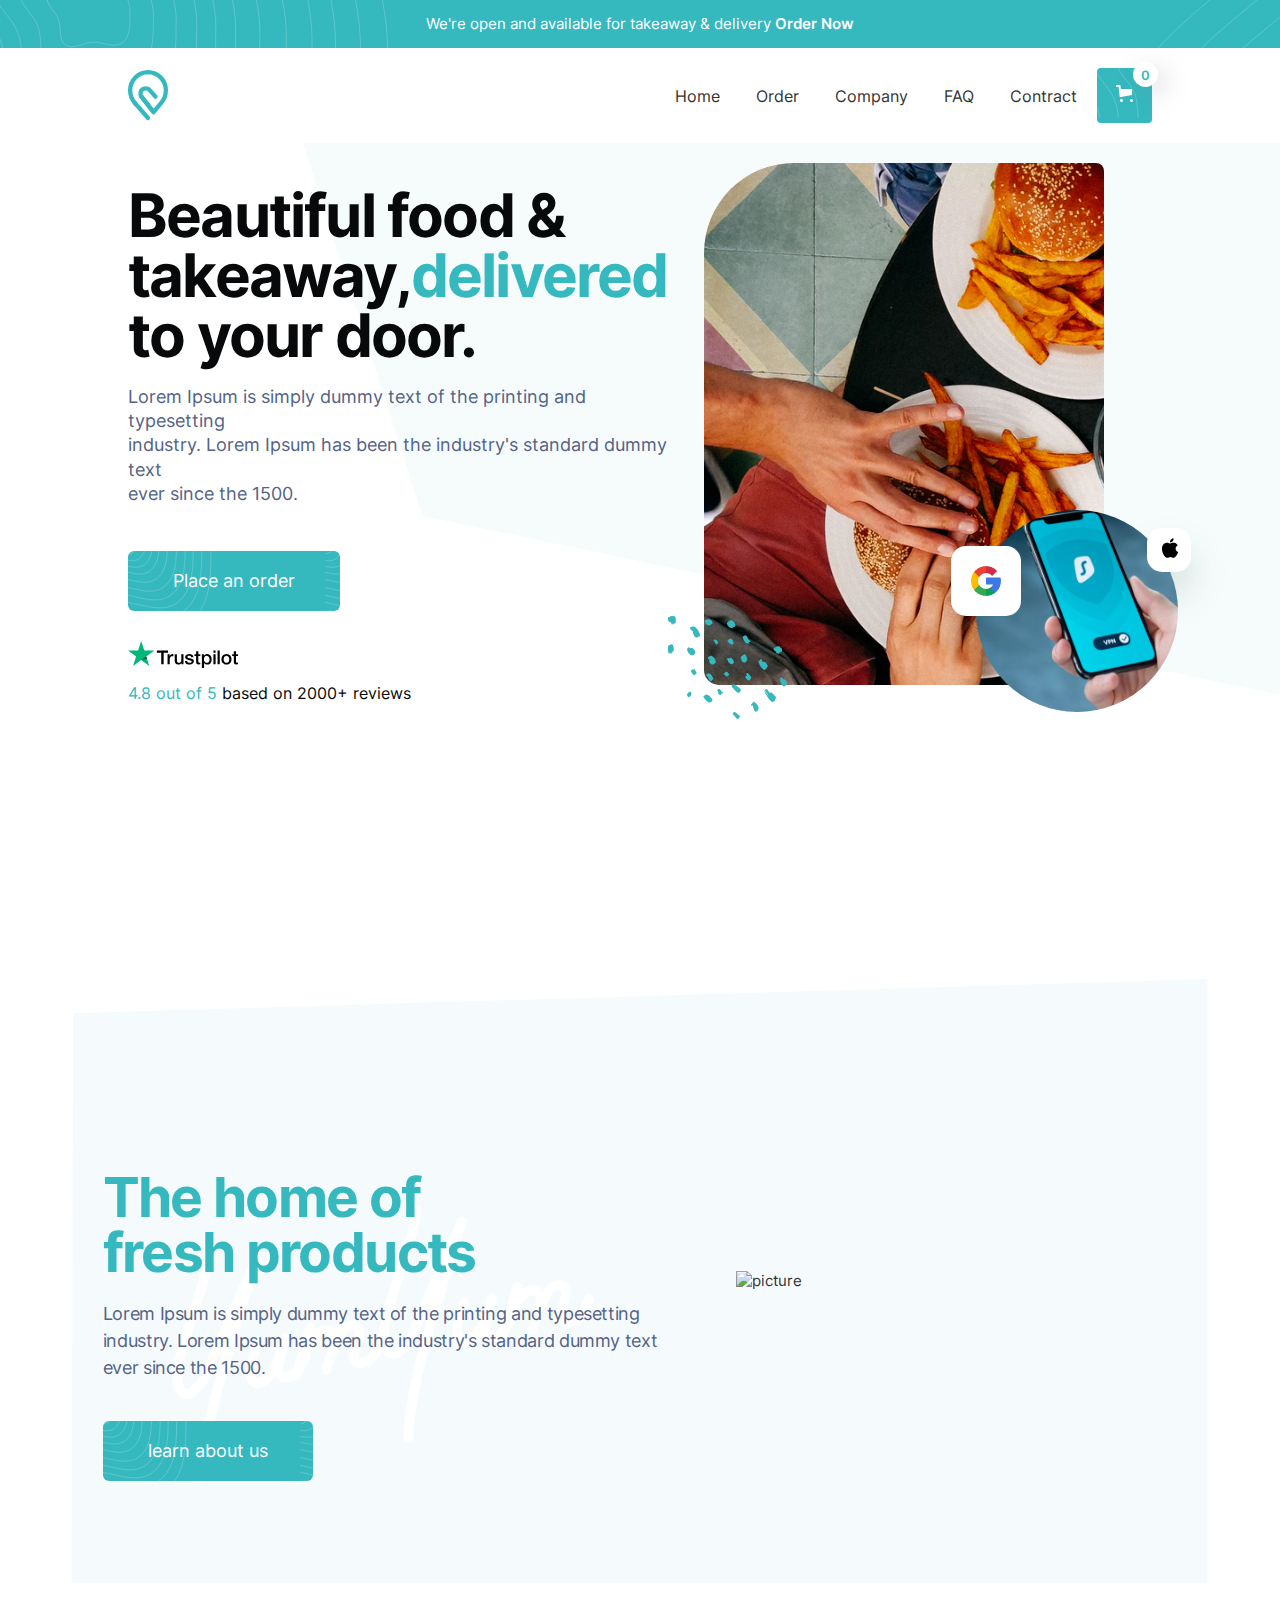
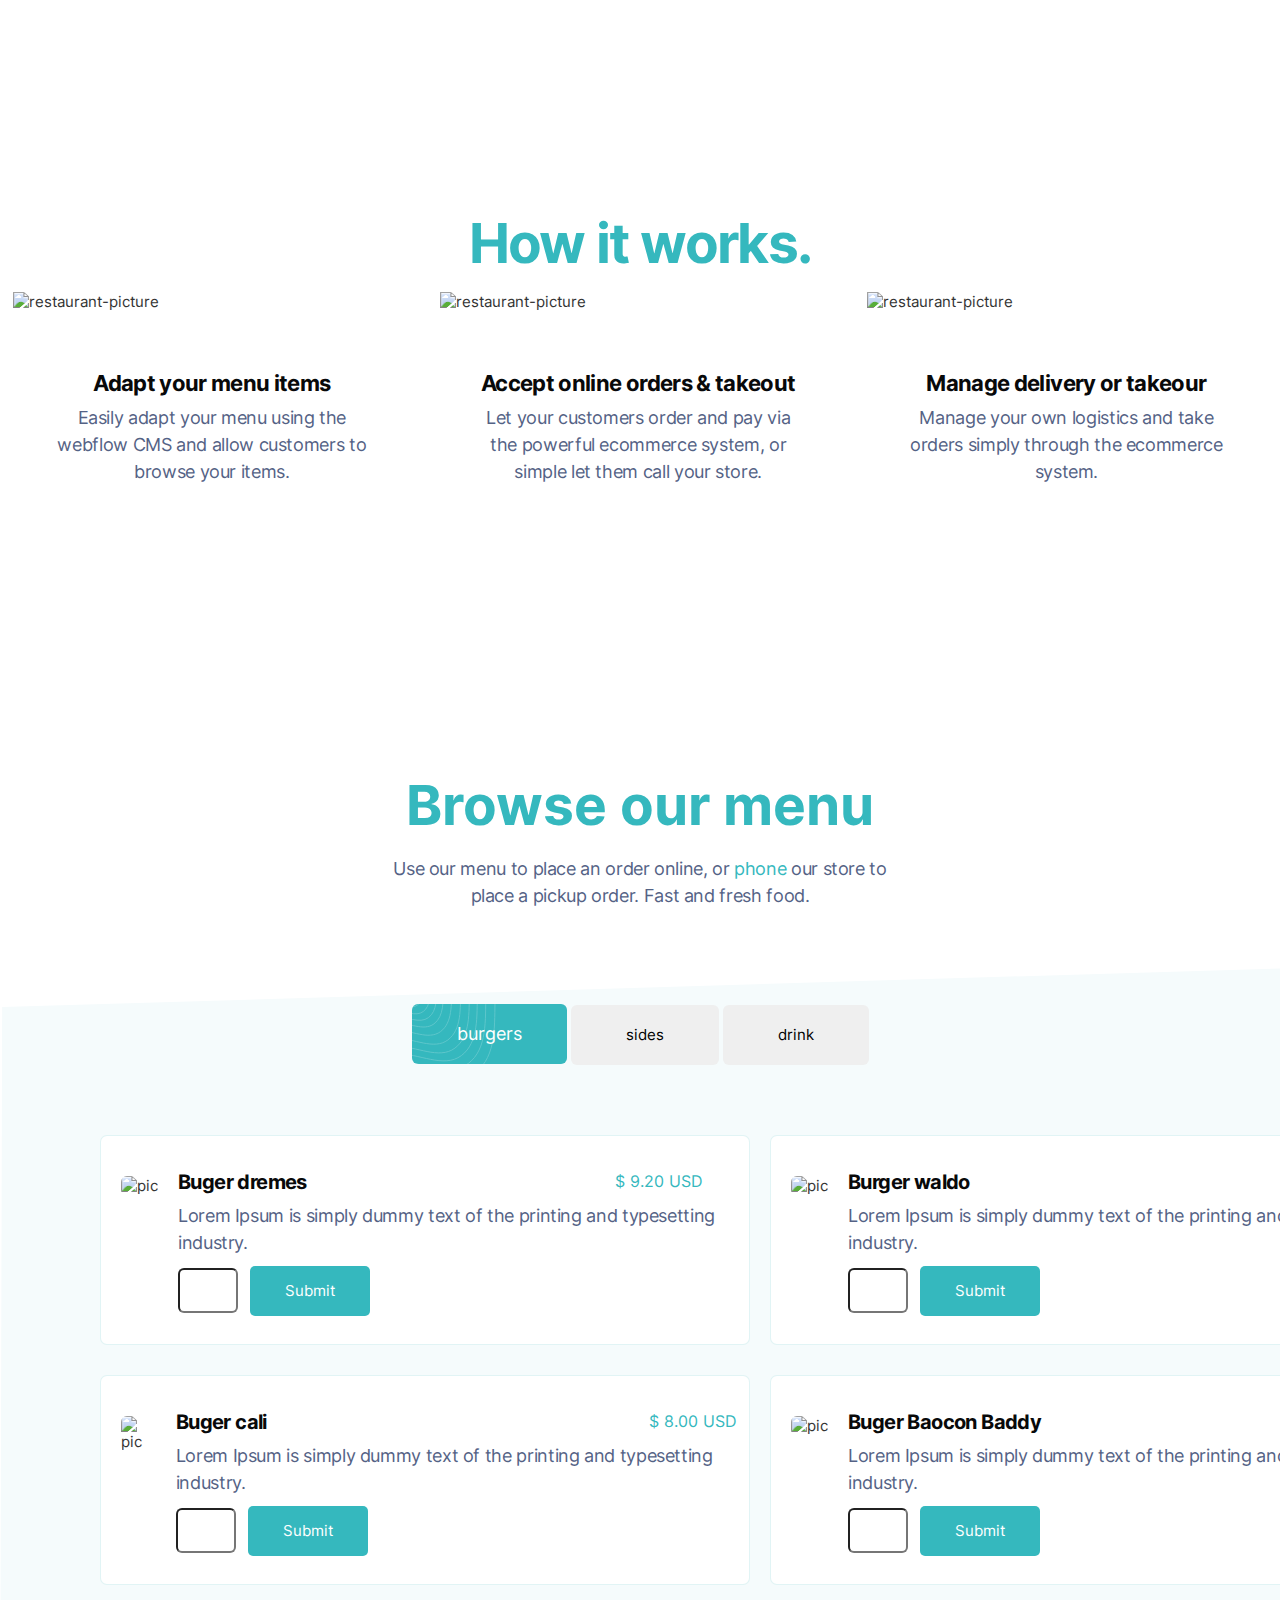
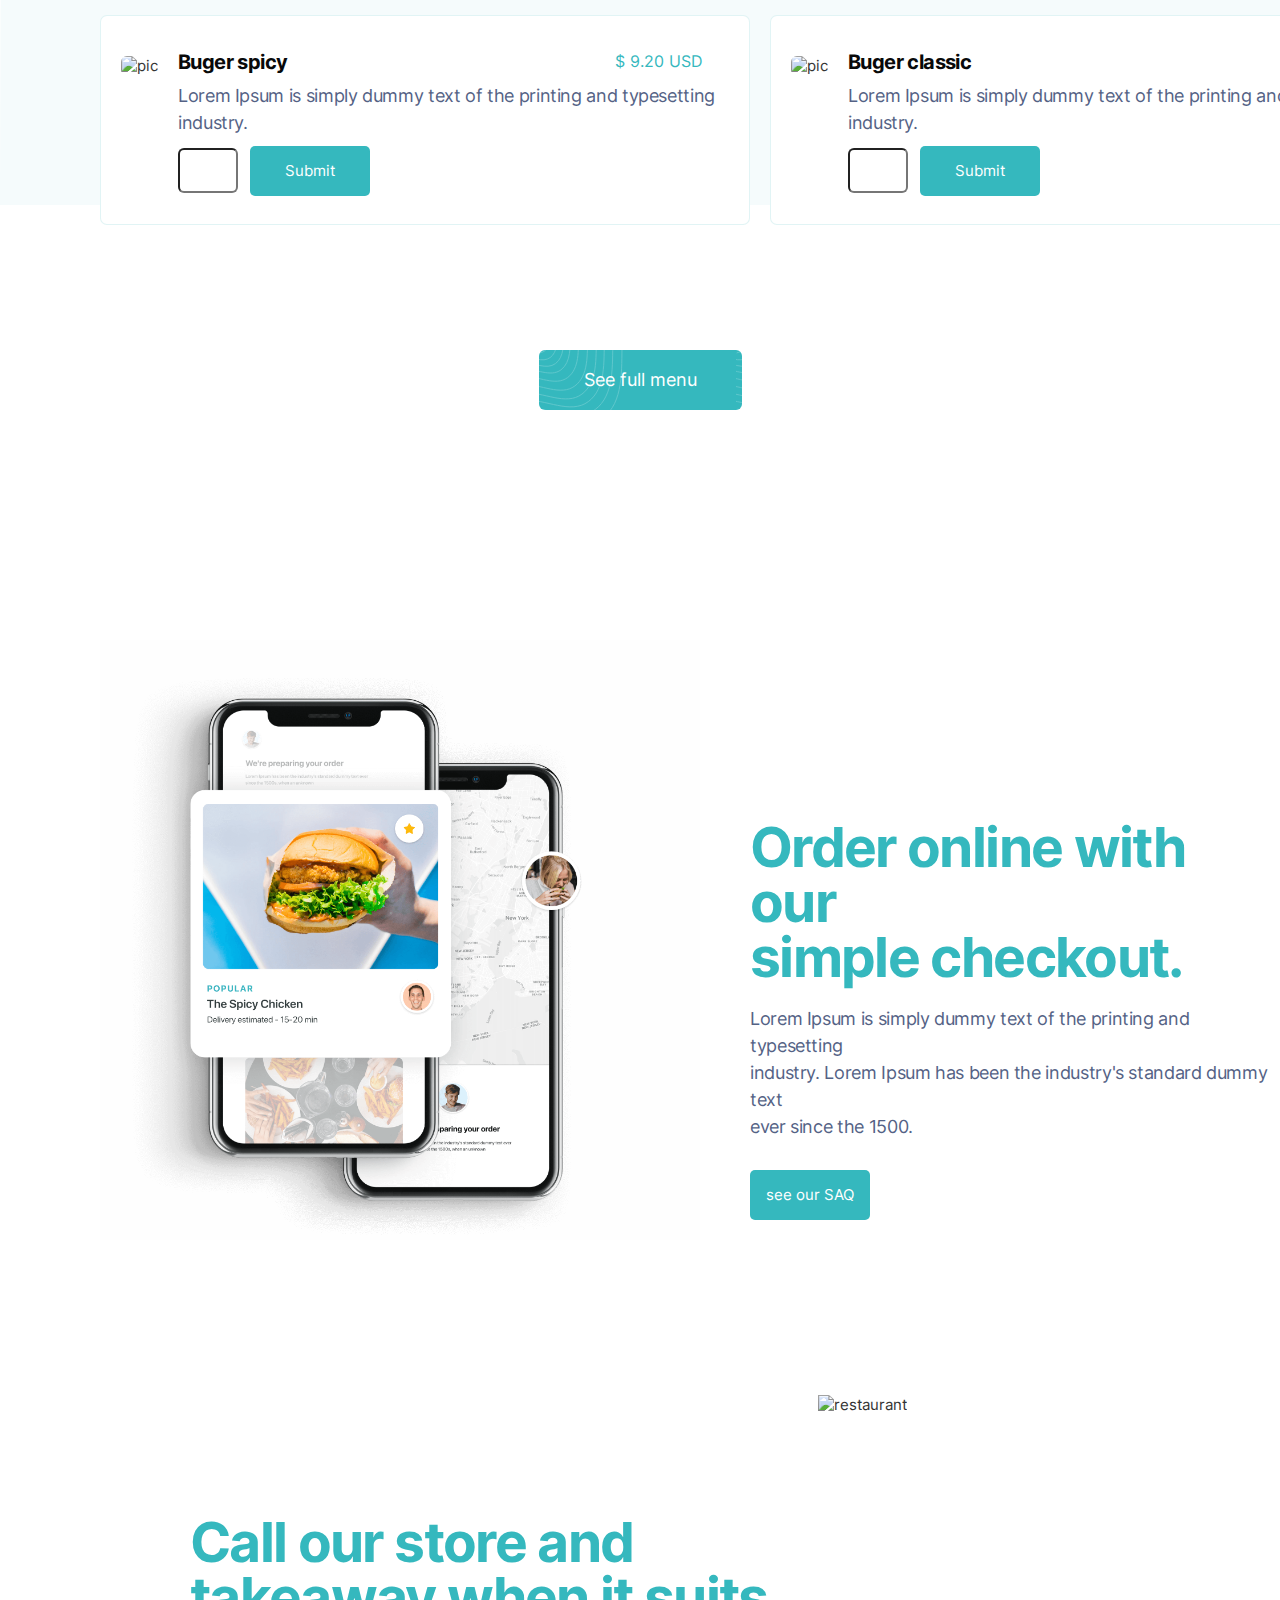
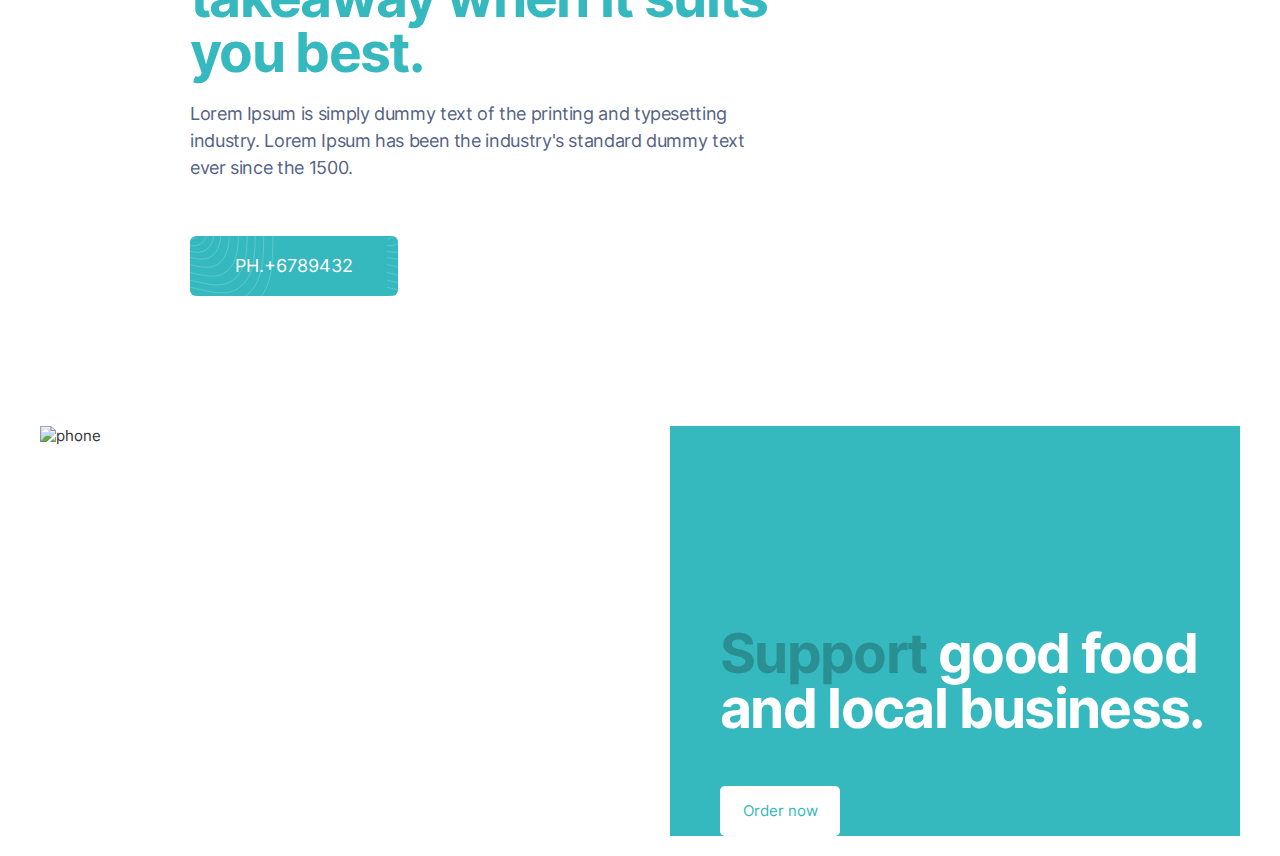
==== index.html @ 8cebb5a2 "pages all complete" ====
<!DOCTYPE html>
<html lang="en">
<head>
    <meta charset="UTF-8">
    <meta name="viewport" content="width=device-width, initial-scale=1.0">
    <title>Grill & Chill</title>
    <link rel="stylesheet" href="./style.css">
    <link rel="shortcut icon" href="./images/favicon.png" type="image/x-icon">
</head>
<body>
                                <!-- banner part -->
    <div class="banner">
        <h3 class="banner-content">We're open and available for takeaway & delivery
            <a href="#" class="link-text"> Order Now</a>
        </h3>
    </div>
                                <!-- Navigation part -->
    <header class="navigation-container">
        <img src="./images/logo.svg" width="40" alt="logo">
        <div class="navigation-right">
            <a href="https://chomp.webflow.io/">Home</a>
            <a href="https://chomp.webflow.io/order">Order</a>
            <a href="https://chomp.webflow.io/company">Company</a>
            <a href="https://chomp.webflow.io/faq">FAQ</a>
            <a href="https://chomp.webflow.io/order">Contract</a>
            <button class="btn-content">
                <svg class="w-commerce-commercecartopenlinkicon cart-icon" width="17px" height="17px" viewBox="0 0 17 17">
                    <g stroke="none" stroke-width="1" fill="none" fill-rule="evenodd">
                        <path d="M2.60592789,2 L0,2 L0,0 L4.39407211,0 L4.84288393,4 L16,4  L16,9.93844589 L3.76940945,12.3694378 L2.60592789,2 Z M15.5,17 C14.6715729,17 14,16.3284271 14,15.5 C14,14.6715729 14.6715729,14 15.5,14 C16.3284271,14 17,14.6715729 17,15.5 C17,16.3284271 16.3284271,17 15.5,17 Z M5.5,17 C4.67157288,17 4,16.3284271 4,15.5 C4,14.6715729 4.67157288,14 5.5,14 C6.32842712,14 7,14.6715729 7,15.5 C7,16.3284271 6.32842712,17 5.5,17 Z" fill="#ffffff" fill-rule="nonzero">
                        </path>
                    </g>
                </svg>
                <span class="btn-count">0</span>
            </button>  
        </div>
    </header>
    <main>
                                <!-- hero-content -->
        <section class="hero-content">
            <div class="hero-content__left-side">
                <div>
                    <h2 class="hero-content__title">Beautiful food &<br> takeaway,<span class="span">delivered</span><br> to your door.</h2>
                    <p class="hero-content__description">
                        Lorem Ipsum is simply dummy text of the printing and typesetting<br> industry. Lorem Ipsum has been the industry's standard dummy text<br> ever since the 1500.
                    </p>
                    <button class="hero-content__btn">Place an order</button>
                </div>
                <div>
                    <img src="./images/trust-pilot.svg" alt="trust-pilot">
                    <p class="hero-content__rating"><span class="span-color">4.8 out of 5</span> based on 2000+ reviews</p>
                </div>
            </div>
            <div>
                <img src="./images/restaurente.png" alt="restaurant">
            </div>
        </section>
    </main>
    
                                <!--main section -->
    <section class="main-section">
        <div class="hero-content__images-part">
            <h2 class="main-section__title">The home of<br>fresh products</h2>
            <p class="main-section-paragraph">
                Lorem Ipsum is simply dummy text of the printing and typesetting<br>industry. Lorem Ipsum has been the industry's standard dummy text<br>ever since the 1500.
            </p>
            <button class="hero-content__btn-main">learn about us </button>
        </div>
        <div>
            <img src="https://assets.website-files.com/5e865e09d8efa3310676b585/5e865e09d8efa3ccac76b5c6_Group%2033.png" alt="picture">
        </div>
    </section>
                            <!-- works secton -->
    <section>
        <div>
            <h2 class="heading-works">How it works.</h2>
        </div>
        <div class="texting-div">
            <div>
                <img src="https://assets.website-files.com/5e865e09d8efa3310676b585/5e865e09d8efa3dc2276b60f_Step%2001.png" alt="restaurant-picture" class="sec">
            </div>
            <div>
                <img src="https://assets.website-files.com/5e865e09d8efa3310676b585/5e865e09d8efa3e5bf76b60e_Step%2002.png" alt="restaurant-picture" class="sec">
            </div>
            <div>
                <img src="https://assets.website-files.com/5e865e09d8efa3310676b585/5e865e09d8efa3001a76b610_Step%2003.png" alt="restaurant-picture" class="sec">
            </div>
        </div>
        <div class="printing-div">
            <div>
                <h3 class="heading-section">Adapt your menu items</h3>
                <p class="lorem-section">Easily adapt your menu using the<br> webflow CMS and allow customers to<br> browse your items.</p>
            </div>
            <div>
                <h3 class="heading-section">Accept online orders & takeout</h3>
                <p class="lorem-section">
                    Let your customers order and pay via<br> the powerful ecommerce system, or<br> simple let them call your store.
                </p>
            </div>
            <div>
                <h3 class="heading-section">Manage delivery or takeour</h3>
                <p class="lorem-section">
                    Manage your own logistics and take<br> orders simply through the ecommerce<br> system.
                </p>
            </div>
        </div>
    </section>
                                    <!-- menu section -->
    <section class="menu__content-parent">
        <h2 class="nav-header">Browse our menu</h2>
        <p class="paragraph-part">
            Use our menu to place an order online, or <a href="#" class="tags">phone</a> our store to<br>place a pickup order. Fast and fresh food.
        </p>
        <div id="background-section">                
            <div class="button-part">
                <button class="hero-content__btn">burgers</button>
                <button class="order-part__btn">sides</button>
                <button class="order-part__btn">drink</button>
            </div>
            <div id="parent-section">
                <div class="child-section">
                    <div class="shortcut">
                        <div class="imges-part">
                            <img src="https://assets.website-files.com/5e865e09d8efa3d64d76b59d/5e865e09d8efa3676276b5cd_Burger%2003.png" alt="pic" class="burger">
                        </div>
                        <div class="dremes-section">
                            <h4 class="heading-text">Buger dremes</h4>
                            <p class="writing-part">Lorem Ipsum is simply dummy text of the printing and typesetting<br> industry.</p>
                            <input type="number" class="input">
                            <input type="submit" class="submit">
                        </div>
                        <div class="number-section">
                            <p>$ 9.20 USD</p>
                        </div>
                    </div>
                    <div class="shortcut">
                        <div class="imges-part">
                            <img src="https://assets.website-files.com/5e865e09d8efa3d64d76b59d/5e865e09d8efa36d8576b5b4_Burger%2004.png" alt="pic" class="burger">
                        </div>
                        <div class="dremes-section">
                            <h4 class="heading-text">Buger cali</h4>                     
                            <p class="writing-part">Lorem Ipsum is simply dummy text of the printing and typesetting industry.</p>
                            <input type="number" class="input">
                            <input type="submit" class="submit">
                        </div>
                        <div class="number-section">
                            <p>$ 8.00 USD</p>
                        </div>
                    </div>
                    <div class="shortcut">
                        <div class="imges-part">
                            <img src="https://assets.website-files.com/5e865e09d8efa3d64d76b59d/5e865e09d8efa33f0276b5b2_Burger%2002.png" alt="pic" class="burger">
                        </div>
                        <div class="dremes-section">
                            <h4 class="heading-text">Buger spicy</h4>
                            <p class="writing-part">Lorem Ipsum is simply dummy text of the printing and typesetting<br> industry.</p>
                            <input type="number" class="input">
                            <input type="submit" class="submit">
                        </div>
                        <div class="number-section">
                            <p>$ 9.20 USD</p>
                        </div>
                    </div>
                </div>
                    <div class="child-section__right">                 
                        <div class="shortcut">
                            <div class="imges-part">
                                <img src="https://assets.website-files.com/5e865e09d8efa3d64d76b59d/5e865e09d8efa3b2e676b5b5_Burger%2008.png" alt="pic" class="burger"> 
                            </div>
                            <div class="dremes-section">
                                <h4 class="heading-text">Burger waldo</h4>
                                <p class="writing-part">Lorem Ipsum is simply dummy text of the printing and typesetting<br> industry.</p>
                                <input type="number" class="input">
                                <input type="submit" class="submit">
                            </div>
                            <div class="number-section">
                                <p>$ 10.00 USD</p>
                            </div>                       
                        </div>
                        <div class="shortcut">
                            <div class="imges-part">
                                <img src="https://assets.website-files.com/5e865e09d8efa3d64d76b59d/5e865e09d8efa3650476b5b3_Burger%2006.png" alt="pic" class="burger">
                            </div>
                            <div class="dremes-section">
                                <h4 class="heading-text">Buger Baocon Baddy</h4>
                                <p class="writing-part">Lorem Ipsum is simply dummy text of the printing and typesetting<br> industry.</p>
                                <input type="number" class="input">
                                <input type="submit" class="submit">
                            </div>
                            <div class="number-section">
                                <p>$ 9.99 USD</p>
                            </div>
                        </div>
                        <div class="shortcut">
                            <div class="imges-part">
                                <img src="https://assets.website-files.com/5e865e09d8efa3d64d76b59d/5e865e09d8efa343f176b5b1_Burger%2001.png" alt="pic" class="burger">
                            </div>
                            <div class="dremes-section">
                                <h4 class="heading-text">Buger classic</h4>
                                <p class="writing-part">Lorem Ipsum is simply dummy text of the printing and typesetting<br> industry.</p>
                                <input type="number" class="input">
                                <input type="submit" class="submit">
                            </div>
                            <div class="number-section">
                                <p>$ 8.00 USD</p>
                            </div>
                        </div>
                    </div>
                </div>
            </div>
            <div class="full-menu">
                <button class="hero-content__btn">See full menu</button>
            </div>
    </section>
                                <!-- logo images parts -->
    <section class="sides-section">
        <div>
            <img src="./images/phone.png" alt="phone-pic" class="phone-pic">
        </div>
        <div class="SAQ-text">
            <h2 class="naving">Order online with our<br> simple checkout.</h2>
            <p class="lorem-nav">
                Lorem Ipsum is simply dummy text of the printing and typesetting<br> industry. Lorem Ipsum has been the industry's standard dummy text<br> ever since the 1500.
            </p>
            <button type="button" class="type-menu">see our SAQ</button>
        </div>
    </section>
    <section class="FAQ-section">
        <div class="margin-div">
            <h2 class="since">Call our store and <br>takeaway when it suits<br> you best.</h2>
            <p class="lorem-since">
                Lorem Ipsum is simply dummy text of the printing and typesetting<br> industry. Lorem Ipsum has been the industry's standard dummy text<br> ever since the 1500.
            </p>
            <button class="hero-content__btn ">PH.+6789432</button>
        </div>
        <div>
            <img src="https://assets.website-files.com/5e865e09d8efa3310676b585/5eb0bcb8036072a55de52baf_Food%20Takeaway.png" alt="restaurant">
        </div>
    </section>
                                <!-- footer part -->
    <footer class="flex-section">
        <div class="footer__content-picture">
            <img src="https://assets.website-files.com/5e865e09d8efa3310676b585/5e865e09d8efa3710276b5d2_Group%20Photo.png" alt="phone">
        </div>
        <div class="checkout">
            <h2 class="style-heading"><span>Support</span> good food<br>and local business.</h2>
            <button class="order-button">Order now</button>
        </div>
    </footer>
</body>
</html>
---- style.css ----
/*body part */
@font-face {
    font-family: 'inter';
    src: url(../fonts/inter.ttf);
}
* {
  margin: 0px;
  padding: 0px;
  font-family: 'inter';
  box-sizing: border-box;  
  font-family: Inter, sans-serif;
  color: #333;
  font-size: 15px;
  line-height: 20px;
}                             /* banner section */
.banner {
    padding: 5px 3%;
    background-color: #35b8be;
    background-image: url("./images/header-image.svg");
    background-repeat: no-repeat;
    min-height: 48px;
    display: flex;
    align-items: center;
    justify-content: center;
}
.banner-content {
    font-size: 15px;
    font-weight: 400;
    text-align: center;
    color: white;
}
.link-text {
    font-weight: 600;
    color: white;
    text-decoration: none;
}                            /* Navigation part*/
.navigation-container {
    padding: 20px 10%;
    display: flex;
    align-items: center;
    justify-content: space-between;
}
.navigation-right a {
    padding-left: 16px;
    padding-right: 16px;
    font-size: 16px;
    text-decoration: none;
}
.navigation-right button {
    padding: 13px;
    height: 55px;
    width: 55px;
    background-color: #35b8be;
    background-image: url("../images/header-image.svg");
    border: none;
    border-radius: 4px;
    background-repeat: no-repeat;
}
.btn-content {
    position: relative;
}
.btn-count {
    position: absolute;
    top: -6px;
    right: -6px;
    box-shadow: 7px 7px 25px 0 rgba(126, 130, 143, 0.27);
    background-color: white;
    color: #35b8be;
    font-size: 13px;
    display: flex;
    align-items: center;
    justify-content: center;
    font-weight: 600;
    border-radius: 100px;
    width: 25px;
    height: 25px;
}                             /* hero content*/
.hero-content {
    padding: 20px 10%;
    display: flex;
    align-items: center;
    justify-content: space-between;
    background-image: url("./images/hero-background.svg");
    background-repeat: no-repeat;
    background-size: auto;
    background-position: 100% 0%;
    margin-bottom: 200px;
}
.hero-content__left-side {
    /* padding: 20px 3%; */
}
.hero-content__images-part {
    background-image: url("./images/./product-text\ -\ Copy.png");
    background-repeat: no-repeat;
    background-position: 50% 50%;
    background-size: contain;
}
.hero-content__title{
    max-width: 580px;
    margin-bottom: 20px;
    color: #08090a;
    font-size: 60px;
    line-height: 1;
    letter-spacing: -0.03em;
}
.span {
    color: #35b8be;
    font-size: 60px;
}
.hero-content__description{
    color: #546285;
    font-size: 18px;
    line-height: 1.34;
    font-weight: 400;
}
.hero-content__btn-main {
    min-height: 60px;
    padding: 20px 45px;
    border-radius: 6px;
    background-color: #35b8be;
    margin-top: 40px;
    margin-bottom: 30px;
    border: #fff;
    background-image: url(./images/btn-image.svg);
    color: #fff;
    font-size: 18px;
}
.hero-content__btn {
    min-height: 60px;
    padding: 20px 45px;
    border-radius: 6px;
    background-color: #35b8be;
    margin-top: 45px;
    margin-bottom: 30px;
    border: #fff;
    background-image: url(./images/btn-image.svg);
    color: #fff;
    font-size: 18px;
} 
.button p{
    text-decoration: none;
    color: whitesmoke;
}

.hero-content__rating{
    font-size: 16px;
    color: #08090a;
    margin-top: 10px;
}

.span-color{
    color: #35b8be;
    font-size: 16px;
    margin-top: 10px;
} 
.pic {
    max-width: 100%;
    vertical-align: middle;
    display: inline-block;
    border: 0;
    margin-top: 30px;
}                           /* main section*/
.main-section {
    display: flex;
    padding: 20px 6%;
    background-color: transparent;
    background-position: 50% 50%;
    background-image: url(./images/backgroun\ 2.svg);
    background-repeat: no-repeat;
    gap: 80px;
    margin-left: 30px;
    margin-right: 30px;
    margin-bottom: 200px;
    background-size: 96% 90%;
    padding: 100px 3%;
    align-items: center;
    gap: 44px;
  
}
.hero-content__images-part {
    margin-top: 100px;
    padding: 5px 3%;
}
.main-section__title {
    margin-top: 20px;
    margin-bottom: 20px;
    color: #35b8be;
    font-size: 55px;
    line-height: 1;
    font-weight: 700;
    letter-spacing: -0.03em;
}
.nav-header {
    text-align: center;
    font-size: 55px;
    color: #35b8be;
    margin-top: 100px;
}
.main-section-paragraph {
    /* margin-bottom: 80px; */
    color: #546285;
    font-size: 18px;
    line-height: 1.5;
    letter-spacing: -0.02em;
}
.clik-button {
    margin-top: -20px;
    min-height: 60px;
    padding: 20px 35px;
    border-radius: 6px;
    background-color: #35b8be;
    margin-top: -40px;
    border: #fff;
}
.clik-button a {
    text-decoration: none;
    color: #fff;
}
.heading-works {
    text-align: center;
    margin-top: 20px;
    margin-bottom: 20px;
    color: #35b8be;
    font-size: 55px;
    line-height: 1;
    font-weight: 700;
    letter-spacing: -0.03em;
}                                  /* menu section */
.printing-div {
    display: flex;
    justify-content: space-around;
    margin-top: 50px;
    margin-bottom: 300px;
    text-align: center;
}
.paragraph-part {
    text-align: center;
    margin-bottom: 100px;
    color: #546285;
    font-size: 18px;
    line-height: 1.5;
    letter-spacing: -0.02em;
    margin-top: 40px;
}
.texting-div {
    display: flex;
    justify-content: space-around;
}
.sec {
    width: 400px;
    vertical-align: middle;
    display: inline-block;
}
.heading-section {
    margin-top: 10px;
    margin-bottom: 10px;
    color: #08090a;
    font-size: 22px;
    line-height: 1;
    font-weight: 700;
    letter-spacing: -0.03em;
}
.lorem-section {
    margin-bottom: 10px;
    color: #546285;
    font-size: 18px;
    line-height: 1.5;
    letter-spacing: -0.02em;
}
.nav-heading {
    margin-top: 20px;
    margin-bottom: 20px;
    color: #35b8be;
    font-size: 55px;
    line-height: 1;
    font-weight: 700;
    letter-spacing: -0.03em;
    text-align: center;
}
.nav-lorem{
    margin-bottom: 10px;
    color: #546285;
    font-size: 18px;
    line-height: 1.5;
    letter-spacing: -0.02em;
    text-align: center;
}
.tags {
    color: #35b8be;
    font-size: 18px;
    text-decoration: none;
}

.button-part{
    text-align: center;
    gap: 50px;
    margin-top: 50px;
}
.type-button {
    border-color: rgba(97, 114, 131, 0);
    border-radius: 6px;
    background-color: #35b8be;
    color: #fff;
    padding: 15px;
    padding-left: 45px;
    padding-right: 45px;
}
.burger {
    width: 100px;
    height: 100px;
    border-radius: 6px;
}
.input {
    width: 60px;
    height: 45px;
    margin-right: 8px;
    margin-bottom: 0px;
    border-radius: 6px;
    text-align: center;
}
.submit {
    width: 120px;
    height: 50px;
    border-radius: 5px;
    background-color: #35b8be;
    color: #fff;
    border: #fff;
}                                  /* works parts */
#background-section {
    background-image: url(./images/background.svg);
    background-repeat: no-repeat;
}
.button-part {
    margin-bottom: 40px;
    margin-top: -50px;   
}
.order-part__btn{
    min-height: 60px;
    padding: 8px 55px;
    border-radius: 6px;
    margin-top: 45px;
    margin-bottom: 30px;
    border: none;
    color: black;
}
.button-part button a {
    text-decoration: none;
    color: #fff;
    margin: 20px;
}
.shortcut {
    display: flex;
    margin-left: 100px;
    width: 650px;
    height: 210px;
    border-radius: 7px;
    background-color: #fff;
    border-style: solid;
    border-width: 1px;
    border-color: rgba(53, 184, 190, 0.15);
    transition: border-color 300ms ease;
    margin-bottom: 30px;
    margin-right: -80px;   
}
.dremes-section {
    margin-top: 26px;
    margin-left: 20px;
}
.imges-part {
    margin-top: 40px;
    margin-left: 20px;
}
.heading-text {
    margin-top: 10px;
    margin-bottom: 10px;
    color: #08090a;
    font-size: 20px;
    line-height: 1;
    font-weight: 700;
    letter-spacing: -0.03em;
}
.writing-part {
    margin-bottom: 10px;
    color: #546285;
    font-size: 18px;
    line-height: 1.5;
    letter-spacing: -0.02em;
}
.number-section p{
    color: #35b8be;
    font-size: 16px;
    font-weight: 400;
    margin-top: 35px;
    margin-left: -100px;
}
#parent-section {
    display: flex;
}
.child-section__right{
    margin-right: 200px;
}
.type-menu {
    width: 120px;
    height: 50px;
    border-radius: 5px;
    background-color: #35b8be;
    color: #fff;
    border: #fff;
    text-align: center;
}                                   /* logo images parts */
.full-menu{
    text-align: center;
    margin-top: 50px;
}
.type-menu a {
    text-decoration: none;
    width: 90px;
    color: #fff;
    
}
.phone-pic {
    width: 600px;
    height: 600px;
    margin-left: 100px;
}
.SAQ-text {
    margin-top: 150px;
    margin-left: 50px;
}
.naving {
    margin-top: 30px;
    margin-bottom: 20px;
    color: #35b8be;
    font-size: 55px;
    line-height: 1;
    font-weight: 700;
    letter-spacing: -0.03em;
}
.lorem-nav {
    margin-bottom: 30px;
    margin-top: 20px;
    color: #546285;
    font-size: 18px;
    line-height: 1.5;
    letter-spacing: -0.02em;
}
.sides-section {
    display: flex;
    margin-top: 200px;
}
.FAQ-section {
    display: flex;
    gap: 50px;
    margin-top: 150px;
    margin-bottom: 100px;
    margin-right: 40px;
    margin-left: 40px;
    background-image: url(https://assets.website-files.com/5e865e09d8efa3310676b585/5e865e09d8efa3b4c076b5ee_BG%20Shape%20Content.svg)
}
.margin-div {
    margin-left: 150px;
    margin-top:100px;
}
.since {
    margin-top: 20px;
    margin-bottom: 20px;
    color: #35b8be;
    font-size: 55px;
    line-height: 1;
    font-weight: 700;
    letter-spacing: -0.03em;
}
.lorem-since {
    margin-bottom: 10px;
    color: #546285;
    font-size: 18px;
    line-height: 1.5;
    letter-spacing: -0.02em;
}
                                    /* footer part */
.flex-section {
    display: flex;
    margin-top: 100px;
    margin-bottom: 20px;
    width: 100%;
}
.style-heading {
    margin-top: 200px;
    margin-bottom: 20px;
    margin-left: 50px;
    color: #fff;
    font-size: 55px;
    line-height: 1;
    font-weight: 700;
    letter-spacing: -0.03em;
}
.checkout {
    background-color: #35b8be;
    margin-left: 60px;
    width: 50%;
    margin-right: 40px;
}
.footer__content-picture {
    width: 50%;
    margin-left: 40px;   
}
.order-button {
    width: 120px;
    height: 50px;
    border-radius: 5px;
    background-color: #fff;
    color: #35b8be;
    border: #fff;
    margin-left: 50px;
    margin-top: 30px;
}
.order-button a {
    text-decoration: none;
}
span {
    color:  rgba(0, 0, 0, 0.225);
    font-size: 55px;
}
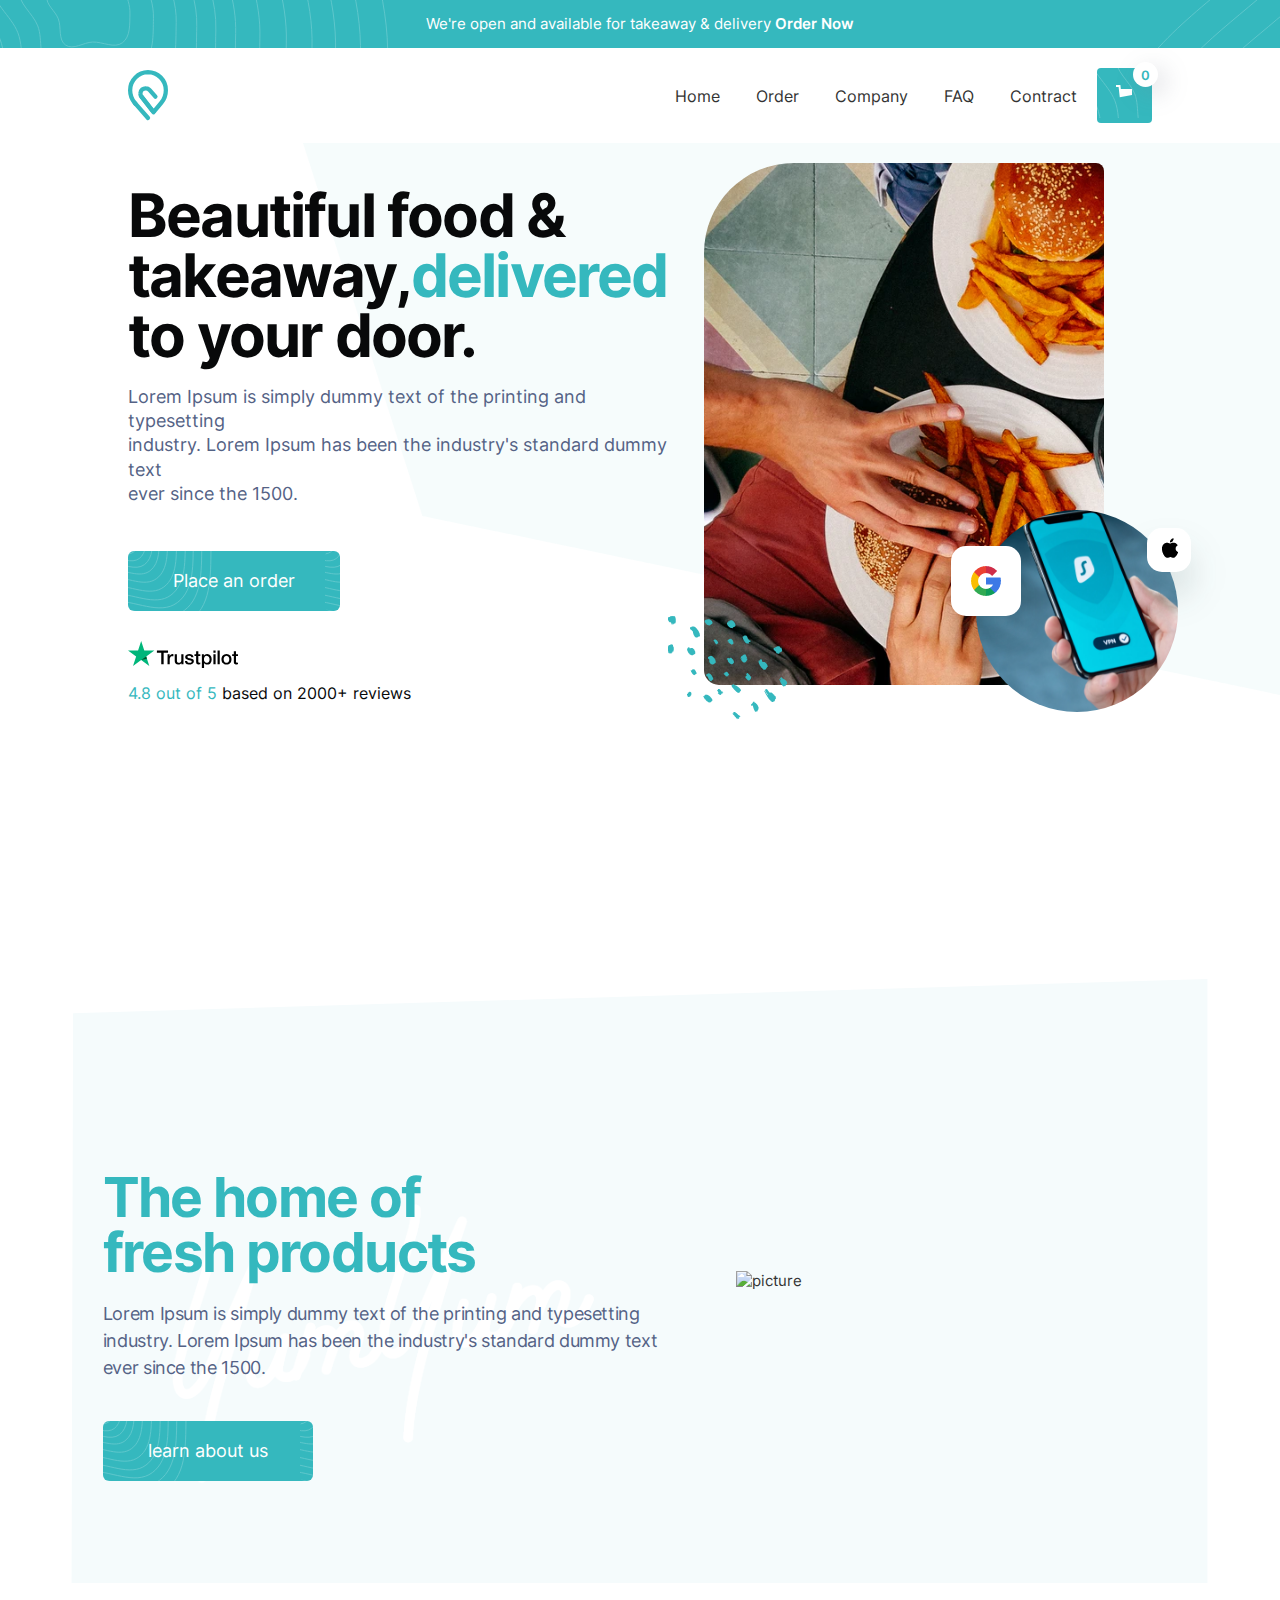
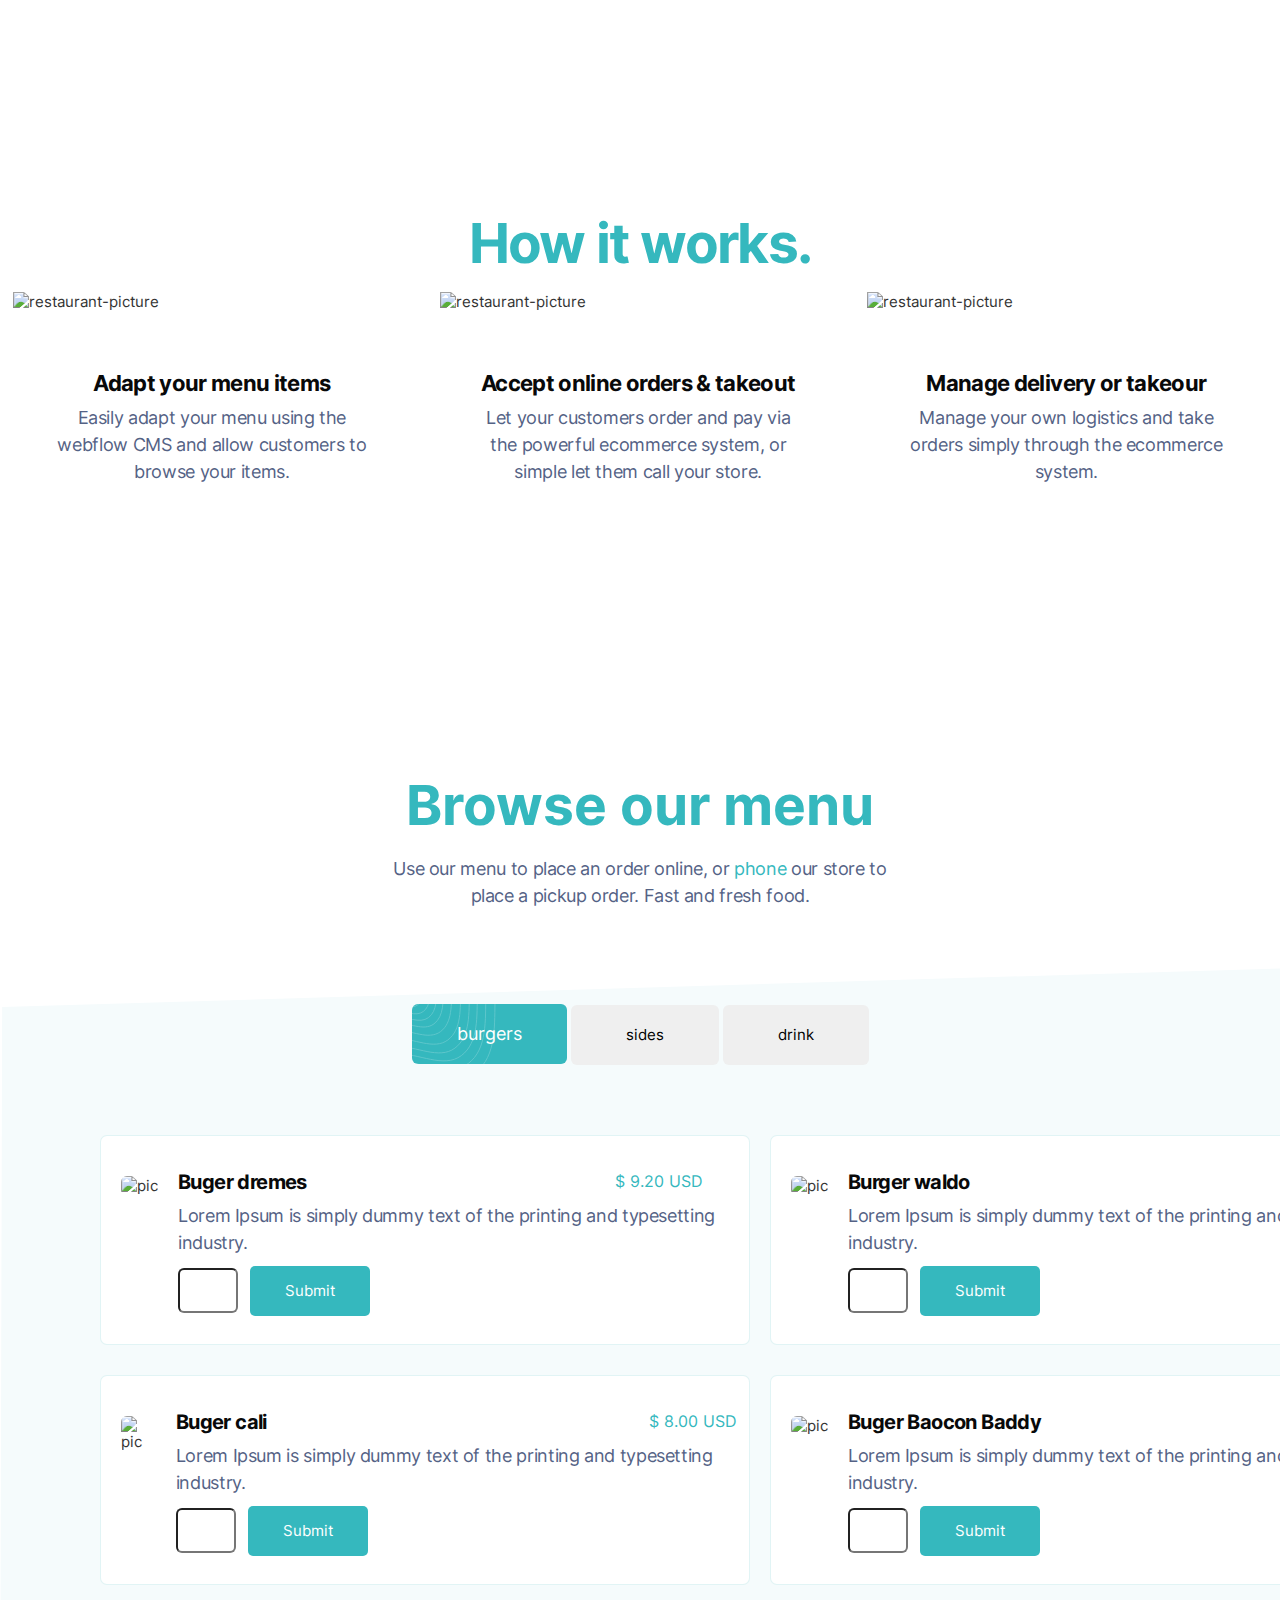
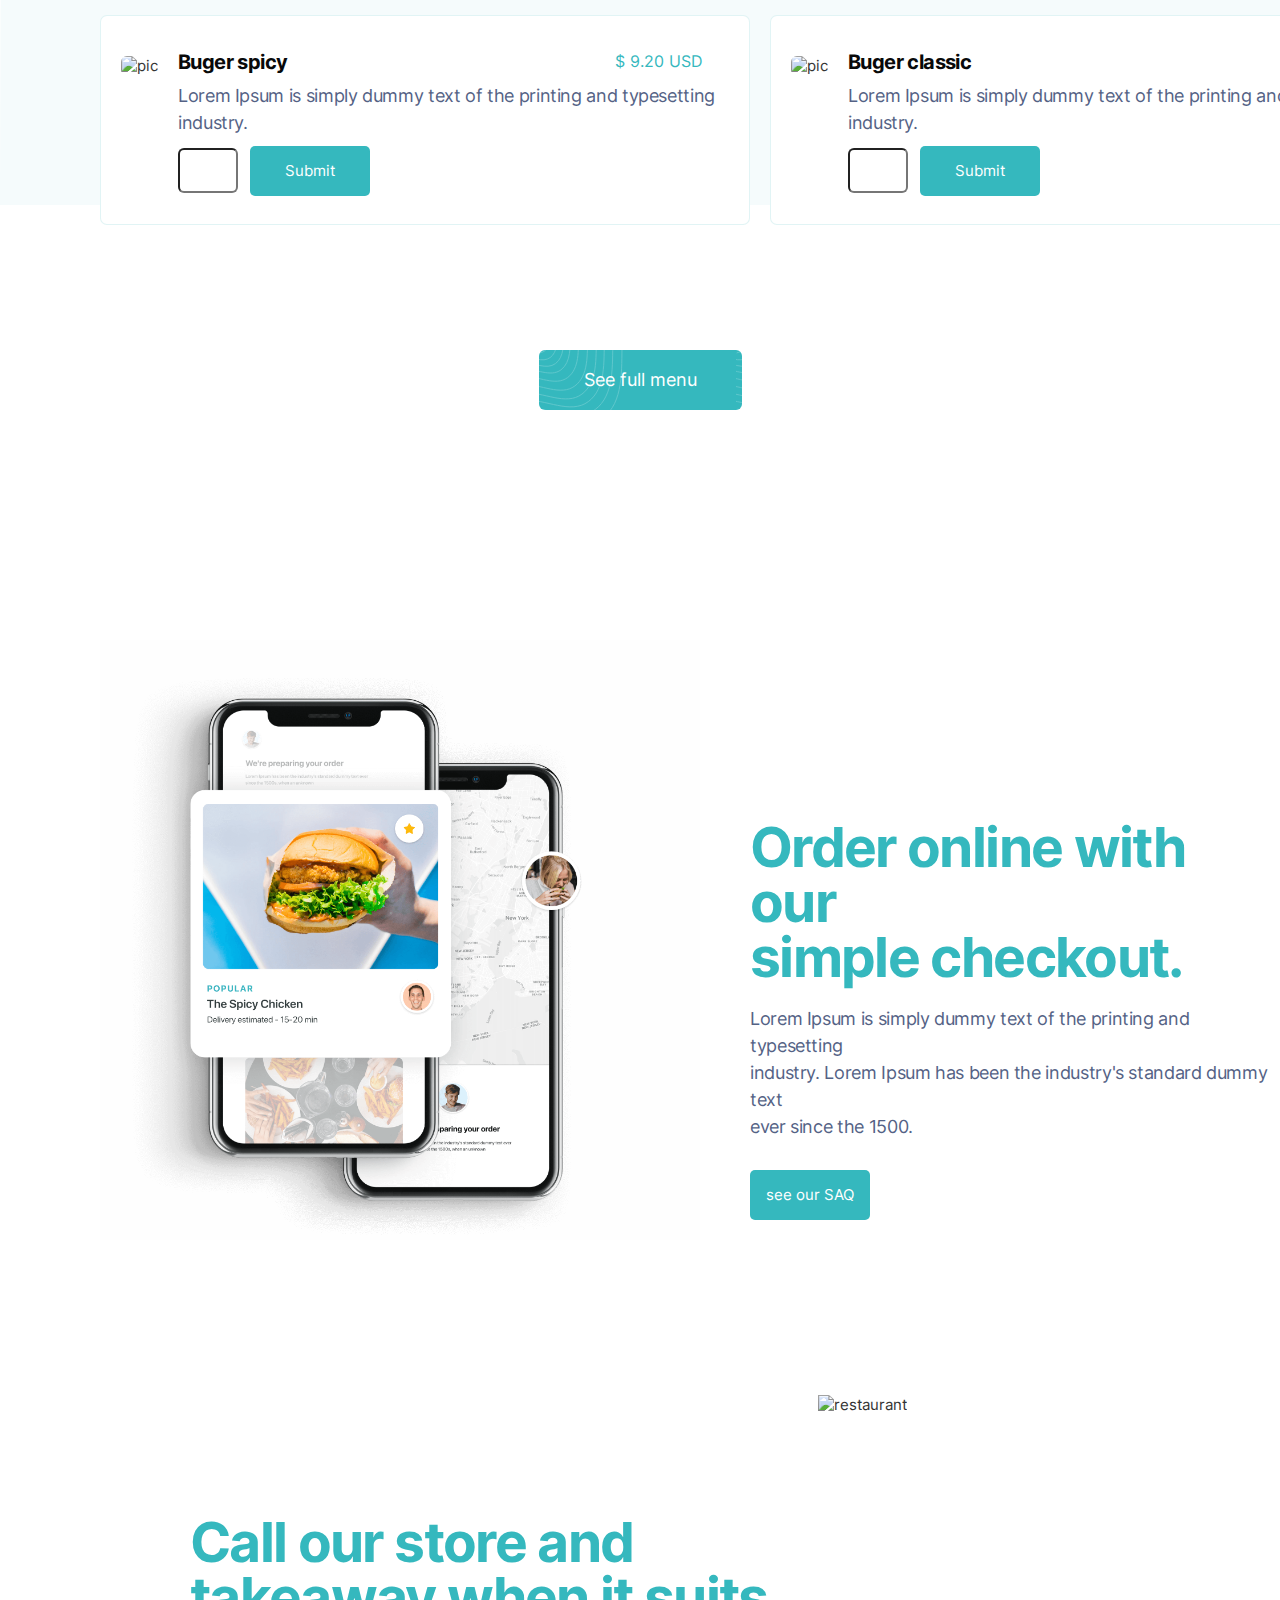
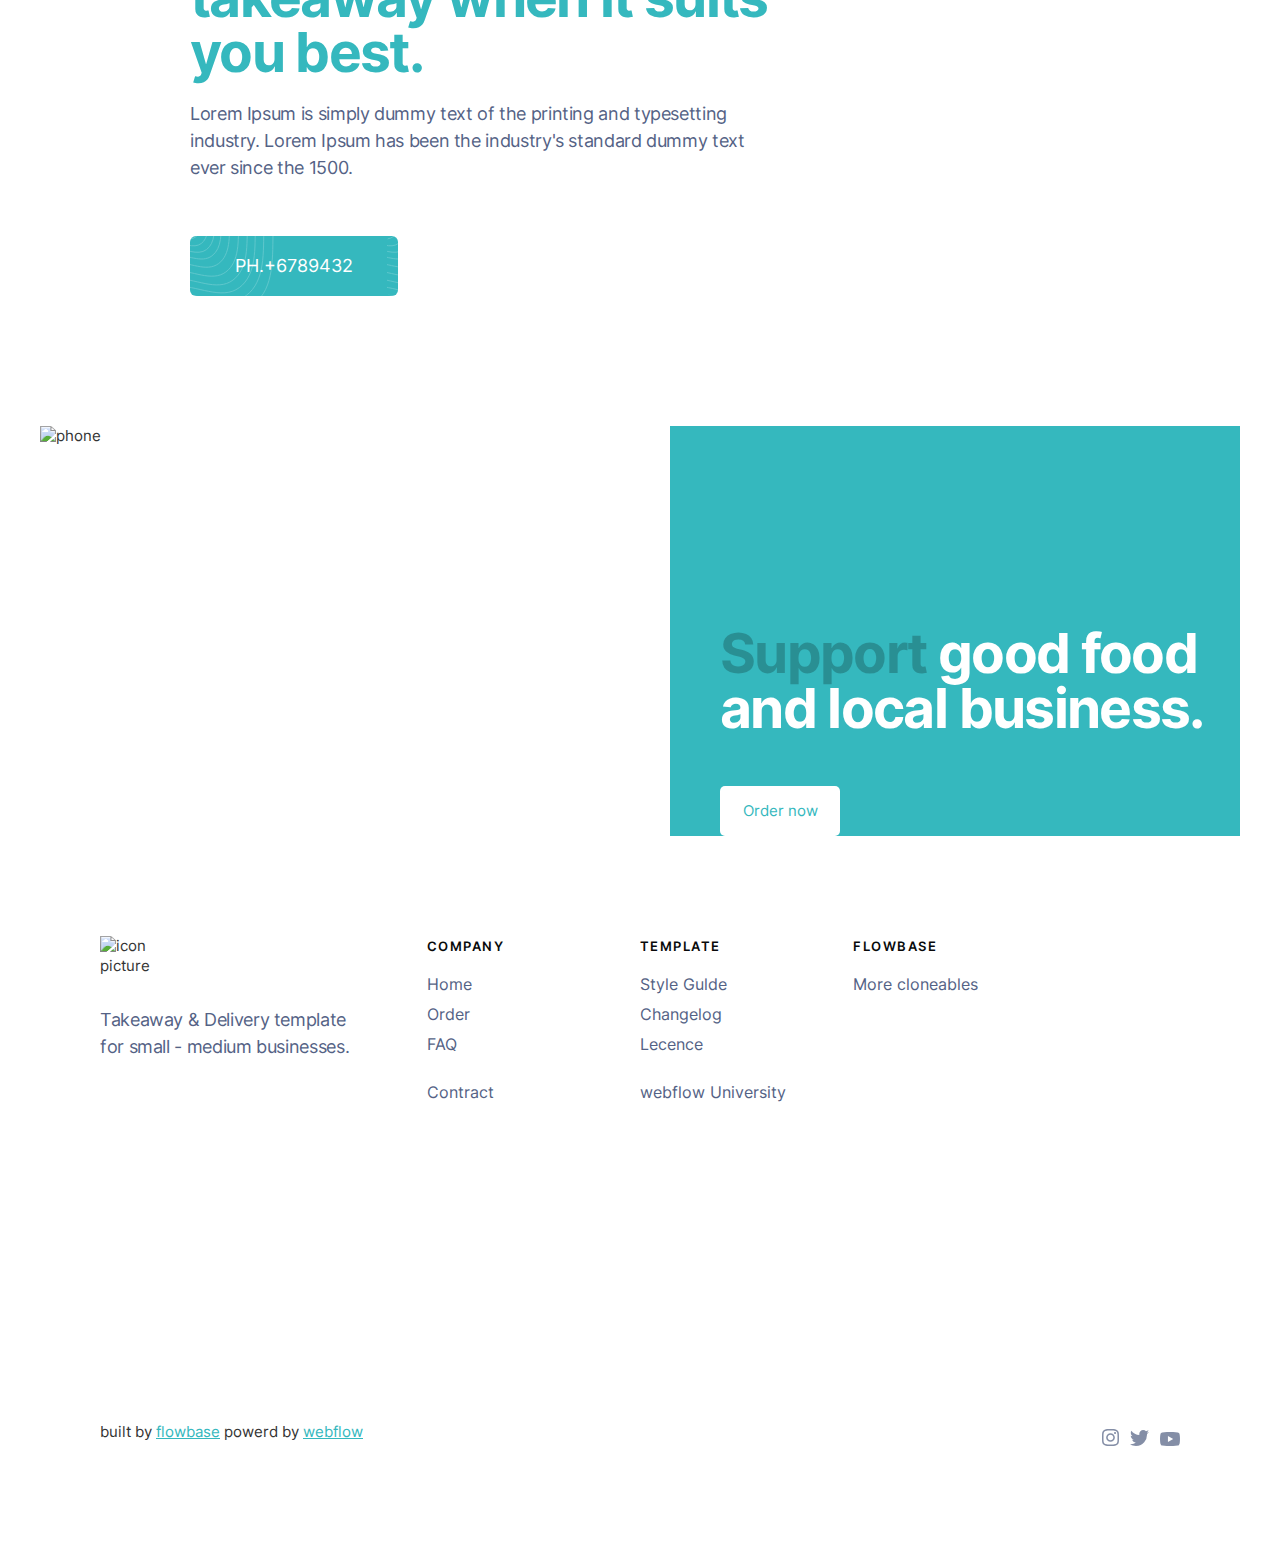
==== commit b5932668: "update this project" ====
--- a/index.html
+++ b/index.html
@@ -26,7 +26,14 @@
             <button class="btn-content">
                 <svg class="w-commerce-commercecartopenlinkicon cart-icon" width="17px" height="17px" viewBox="0 0 17 17">
                     <g stroke="none" stroke-width="1" fill="none" fill-rule="evenodd">
-                        <path d="M2.60592789,2 L0,2 L0,0 L4.39407211,0 L4.84288393,4 L16,4  L16,9.93844589 L3.76940945,12.3694378 L2.60592789,2 Z M15.5,17 C14.6715729,17 14,16.3284271 14,15.5 C14,14.6715729 14.6715729,14 15.5,14 C16.3284271,14 17,14.6715729 17,15.5 C17,16.3284271 16.3284271,17 15.5,17 Z M5.5,17 C4.67157288,17 4,16.3284271 4,15.5 C4,14.6715729 4.67157288,14 5.5,14 C6.32842712,14 7,14.6715729 7,15.5 C7,16.3284271 6.32842712,17 5.5,17 Z" fill="#ffffff" fill-rule="nonzero">
+                        <path d="M2.60592789,2 L0,2 L0,0 L4.39407211,0 L4.84288393,4 L16,4  
+                                L16,9.93844589 L3.76940945,12.3694378 L2.60592789,2 Z M15.
+                                5,17 C14.6715729,17 14,16.3284271 14,15.5 C14,14.6715729 
+                                14.6715729,14 15.5,14 C16.3284271,14 17,14.6715729 17,15.5
+                                C17,16.3284271 16.3284271,17 15.5,17 Z M5.5,17 C4.67157288,17
+                                4,16.3284271 4,15.5 C4,14.6715729 4.67157288,14 5.5,14 C6.32842712,
+                                14 7,14.6715729 7,15.5 C7,16.3284271 6.32842712,17 5.5,17 Z" fill="#ffffff"
+                                fill-rule="nonzero">
                         </path>
                     </g>
                 </svg>
@@ -76,13 +83,16 @@
         </div>
         <div class="texting-div">
             <div>
-                <img src="https://assets.website-files.com/5e865e09d8efa3310676b585/5e865e09d8efa3dc2276b60f_Step%2001.png" alt="restaurant-picture" class="sec">
-            </div>
-            <div>
-                <img src="https://assets.website-files.com/5e865e09d8efa3310676b585/5e865e09d8efa3e5bf76b60e_Step%2002.png" alt="restaurant-picture" class="sec">
-            </div>
-            <div>
-                <img src="https://assets.website-files.com/5e865e09d8efa3310676b585/5e865e09d8efa3001a76b610_Step%2003.png" alt="restaurant-picture" class="sec">
+                <img src="https://assets.website-files.com/5e865e09d8efa3310676b585/5e865e09d8efa3dc2276b60f_Step%2001.png" alt="restaurant-picture" 
+                class="sec">
+            </div>
+            <div>
+                <img src="https://assets.website-files.com/5e865e09d8efa3310676b585/5e865e09d8efa3e5bf76b60e_Step%2002.png" alt="restaurant-picture" 
+                class="sec">
+            </div>
+            <div>
+                <img src="https://assets.website-files.com/5e865e09d8efa3310676b585/5e865e09d8efa3001a76b610_Step%2003.png" alt="restaurant-picture" 
+                class="sec">
             </div>
         </div>
         <div class="printing-div">
@@ -236,14 +246,58 @@
             <img src="https://assets.website-files.com/5e865e09d8efa3310676b585/5eb0bcb8036072a55de52baf_Food%20Takeaway.png" alt="restaurant">
         </div>
     </section>
-                                <!-- footer part -->
-    <footer class="flex-section">
+                                <!--suport part -->
+    <section class="flex-section">
         <div class="footer__content-picture">
             <img src="https://assets.website-files.com/5e865e09d8efa3310676b585/5e865e09d8efa3710276b5d2_Group%20Photo.png" alt="phone">
         </div>
         <div class="checkout">
             <h2 class="style-heading"><span>Support</span> good food<br>and local business.</h2>
             <button class="order-button">Order now</button>
+        </div>
+    </section>
+                                <!-- footer part -->
+    <footer class="footer__content-main">
+        <div class="footer__content">
+            <div class="footer__content-photo">
+                <img src="https://assets.website-files.com/5e865e09d8efa3310676b585/5e865e09d8efa341ab76b5e7_Logo.svg" alt="icon picture" class="footer__images">
+                <p class="footer__content-text">
+                    Takeaway & Delivery template<br>for small - medium businesses.
+                </p>
+            </div>
+            <div class="footer__content-link">
+                <div class="title">company</div>
+                <a href="#">Home</a>
+                <a href="#">Order</a>
+                <a href="#">FAQ</a>
+                <a href="#">Contract</a>
+            </div>
+            <div class="footer__content-link">
+                <div class="title">template</div>
+                <a href="">Style Gulde</a>
+                <a href="">Changelog</a>
+                <a href="">Lecence</a>
+                <a href="">webflow University</a>
+            </div>
+            <div class="footer__content-link">
+                <div class="title">flowbase</div>
+                <a href="">More cloneables</a>
+            </div>
+        </div>
+        <div>
+            <p class="margin-section"></p>
+        </div>
+
+        <div class="footer__content-bottom">
+            <div class="">
+                built by <a href="#" target="_blank" class="webflow-link">flowbase</a>
+                powerd by <a href="#" target="_blank" class="webflow-link">webflow</a>
+            </div>
+            <div class="favicon">
+                <img src="./images/camara.icon.svg" alt="camera icon">
+                <img src="./images/bard icon.svg" alt="brad icon">
+                <img src="./images/youtube icon.svg" alt="youtube icon">
+            </div>
         </div>
     </footer>
 </body>
--- a/style.css
+++ b/style.css
@@ -521,17 +521,91 @@
     color:  rgba(0, 0, 0, 0.225);
     font-size: 55px;
 }
-
-
-
-
-
-
-
-
-
-
-
-
-
-
+.
+.footer__content-main {
+    background-image: url(./images/background.svg);
+}
+.footer__images {
+    max-width: 100%;
+    vertical-align: middle;
+    display: inline-block;
+    width: 50px;
+    height: 50px;
+    margin-bottom: 20px;
+}
+.footer__content {
+    display: grid;
+    grid-template-columns: 2fr 1fr 1fr 1fr 1fr;
+    margin-bottom: 220px;
+    margin-top: 100px;
+    background-image: url(https://assets.website-files.com/5e865e09d8efa3310…585/5e865e09d8efa326ac76b5fe_Pattern%20Footer.svg);
+}
+.footer__content-photo {
+    margin-left: 100px;
+}
+.footer__content-text {
+    margin-bottom: 10px;
+    color: #546285;
+    font-size: 18px;
+    line-height: 1.5;
+    letter-spacing: -0.02em;
+}
+.footer__content-link {
+    display: grid;
+    grid-template-rows: 30px 30px 30px;
+}
+.footer__content-link a {
+    text-decoration: none;
+    margin-bottom: 12px;
+    padding-top: 8px;
+    padding-right: 6px;
+    padding-bottom: 8px;
+    color: #546285;
+    font-size: 16px;
+    text-decoration: none;
+}
+.margin-section {
+    width: 500px;
+    height: 1px solid;
+}
+.title {
+    margin-bottom: 20px;
+    color: #08090a;
+    font-size: 13px;
+    font-weight: 600;
+    letter-spacing: 1.5px;
+    text-transform: uppercase;
+}
+.favicon {
+   margin-right: 100px;
+   font-size: 40px;
+   gap: 10px;
+}
+.link-color {
+    color: #35b8be;
+    font-size: 16px;
+}
+.footer__content-bottom {
+    display: flex;
+    margin-left: 100px;
+    margin-top: 300px;
+    margin-bottom: 100px;
+    justify-content: space-between;
+}
+.webflow-link {
+    color: #35b8be;
+}
+
+
+
+
+
+
+
+
+
+
+
+
+
+
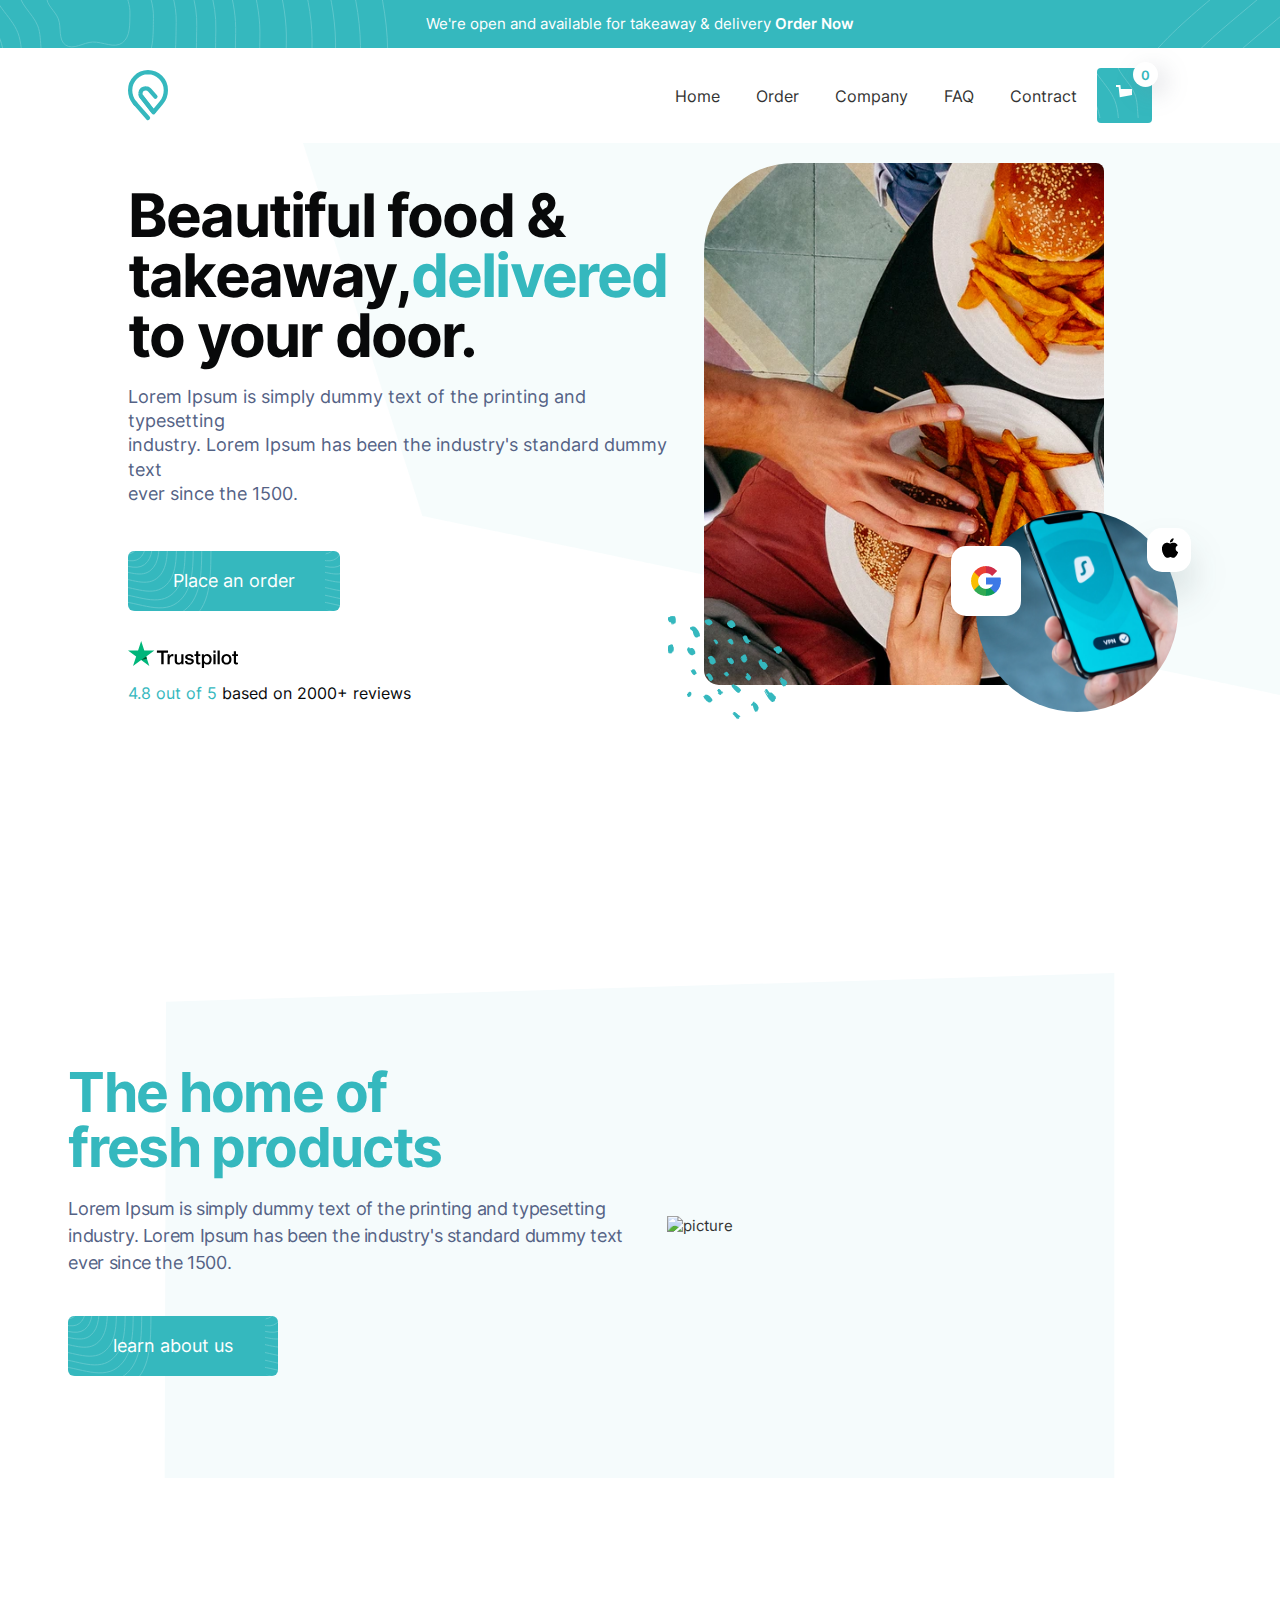
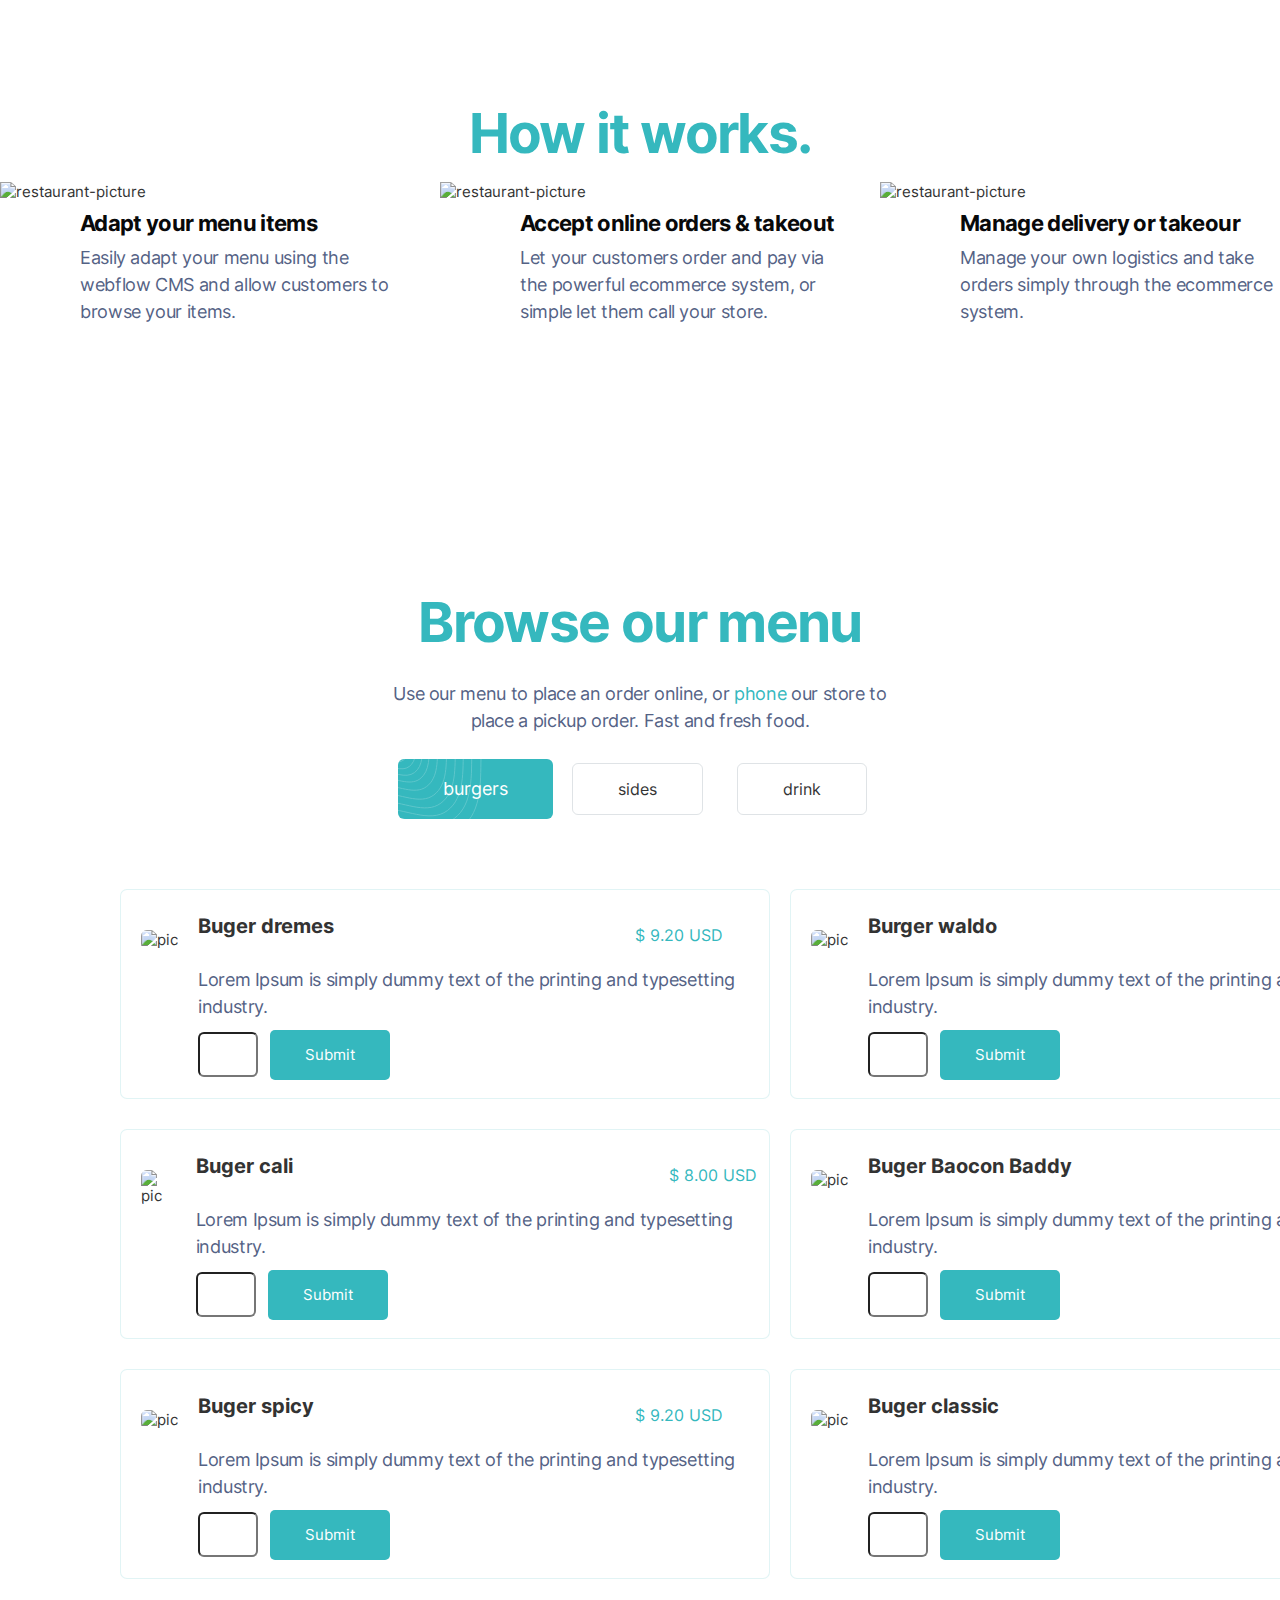
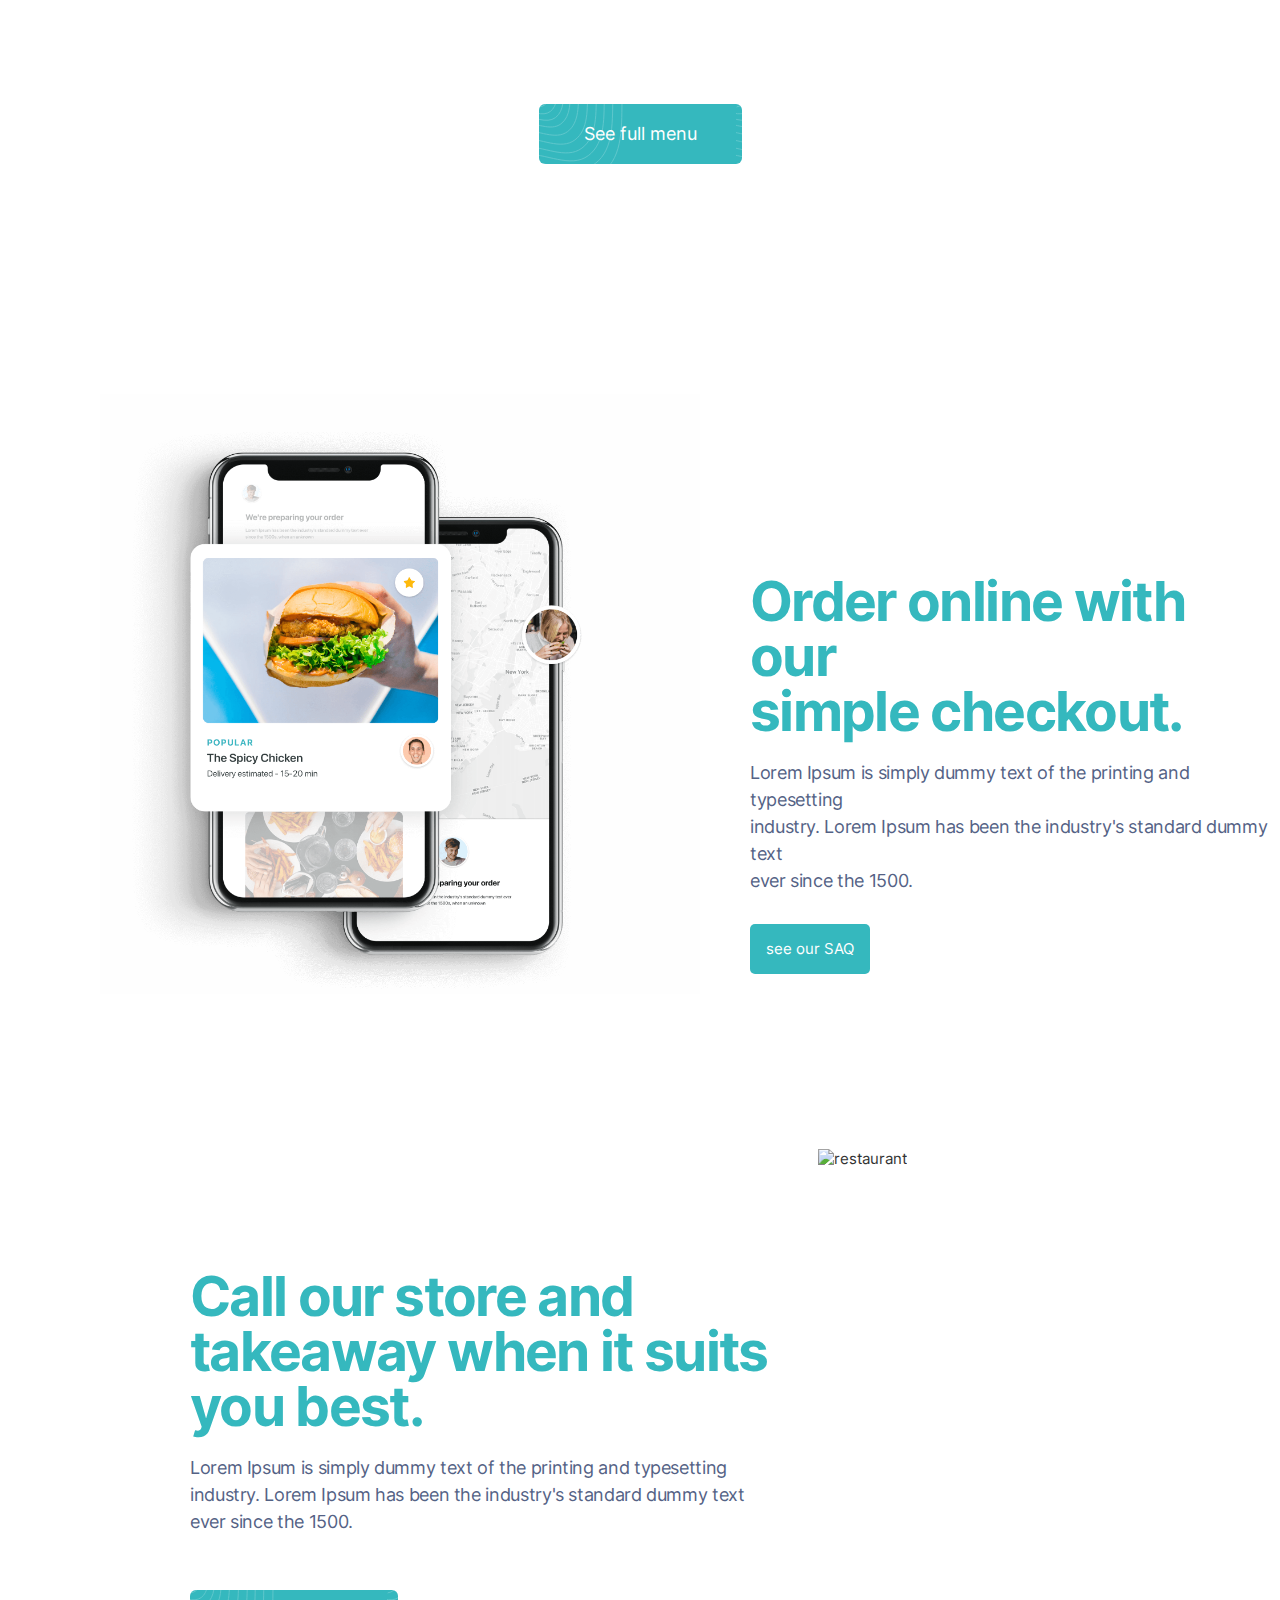
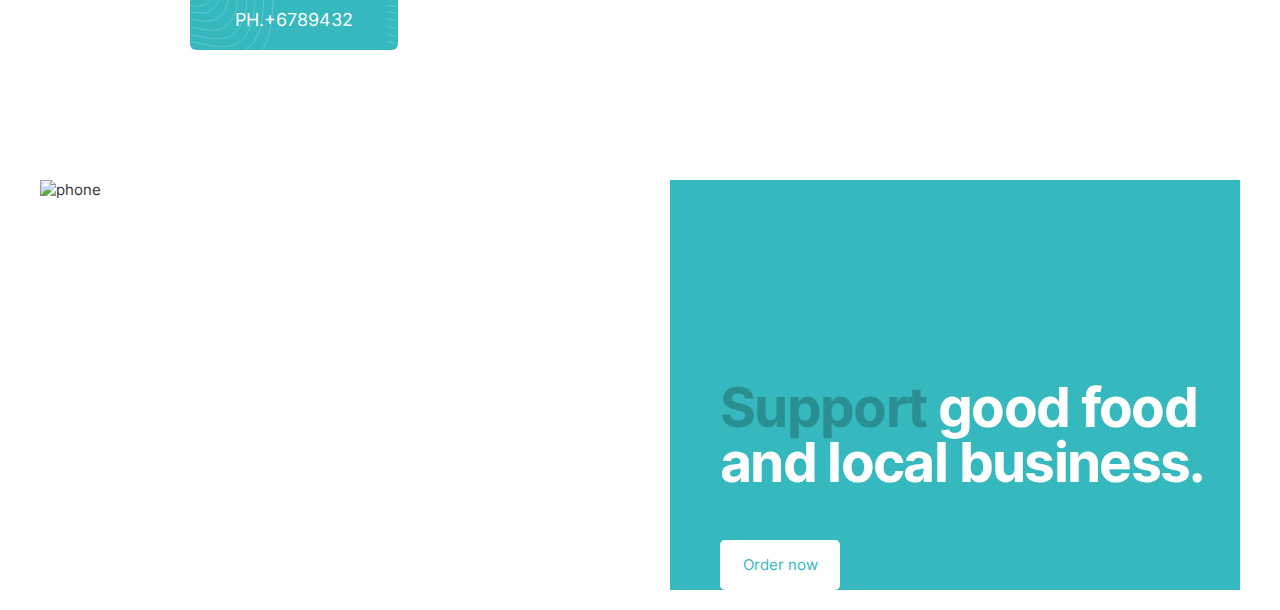
==== commit c298faef: "update this website" ====
--- a/index.html
+++ b/index.html
@@ -26,7 +26,7 @@
             <button class="btn-content">
                 <svg class="w-commerce-commercecartopenlinkicon cart-icon" width="17px" height="17px" viewBox="0 0 17 17">
                     <g stroke="none" stroke-width="1" fill="none" fill-rule="evenodd">
-                        <path d="M2.60592789,2 L0,2 L0,0 L4.39407211,0 L4.84288393,4 L16,4  
+                        <path d="M2.60592789,2 L0,2 L0,0 L4.39407211,0 L4.84288393 4 L16,4  
                                 L16,9.93844589 L3.76940945,12.3694378 L2.60592789,2 Z M15.
                                 5,17 C14.6715729,17 14,16.3284271 14,15.5 C14,14.6715729 
                                 14.6715729,14 15.5,14 C16.3284271,14 17,14.6715729 17,15.5
@@ -44,173 +44,163 @@
     <main>
                                 <!-- hero-content -->
         <section class="hero-content">
-            <div class="hero-content__left-side">
-                <div>
-                    <h2 class="hero-content__title">Beautiful food &<br> takeaway,<span class="span">delivered</span><br> to your door.</h2>
-                    <p class="hero-content__description">
+            <div class="hero-content-left-side">
+                <div>
+                    <h2 class="hero-content-title">Beautiful food &<br> takeaway,<span class="span">delivered</span><br> to your door.</h2>
+                    <p class="hero-content-description">
                         Lorem Ipsum is simply dummy text of the printing and typesetting<br> industry. Lorem Ipsum has been the industry's standard dummy text<br> ever since the 1500.
                     </p>
-                    <button class="hero-content__btn">Place an order</button>
+                    <button class="hero-content-btn">Place an order</button>
                 </div>
                 <div>
                     <img src="./images/trust-pilot.svg" alt="trust-pilot">
-                    <p class="hero-content__rating"><span class="span-color">4.8 out of 5</span> based on 2000+ reviews</p>
+                    <p class="hero-content-rating"><span class="span-color">4.8 out of 5</span> based on 2000+ reviews</p>
                 </div>
             </div>
             <div>
                 <img src="./images/restaurente.png" alt="restaurant">
             </div>
         </section>
-    </main>
-    
-                                <!--main section -->
-    <section class="main-section">
-        <div class="hero-content__images-part">
-            <h2 class="main-section__title">The home of<br>fresh products</h2>
-            <p class="main-section-paragraph">
+        <!--froduct section -->
+        </main>
+
+        <section class="product-container-bg">
+            <div class="froduct-container-left-side">
+                <h2 class="product-container-title">The home of<br>fresh products</h2>
+                <p class="product-container-description">
                 Lorem Ipsum is simply dummy text of the printing and typesetting<br>industry. Lorem Ipsum has been the industry's standard dummy text<br>ever since the 1500.
+                </p>
+                <button class="product-container-btn">learn about us </button>
+            </div>
+            <div class="product-container-right-side">
+                <img src="https://assets.website-files.com/5e865e09d8efa3310676b585/5e865e09d8efa3ccac76b5c6_Group%2033.png" alt="picture">
+            </div>
+        </section>
+        <!-- works container -->
+        <section class="work-container">
+            <h2 class="work-container-title">How it works.</h2>
+            <div class="work-container-menu">
+                <div class="menu-card">
+                    <img src="https://assets.website-files.com/5e865e09d8efa3310676b585/5e865e09d8efa3dc2276b60f_Step%2001.png" alt="restaurant-picture" 
+                    class="sec">
+                    <h2 class="menu-card-title">Adapt your menu items</h2>
+                    <p class="menu-card-description">Easily adapt your menu using the<br> webflow CMS and allow customers to<br> browse your items.</p>
+                </div>
+                <div>
+                    <img src="https://assets.website-files.com/5e865e09d8efa3310676b585/5e865e09d8efa3e5bf76b60e_Step%2002.png" alt="restaurant-picture" 
+                    class="sec">
+                    <h2 class="menu-card-title">Accept online orders & takeout</h2>
+                    <p class="menu-card-description">
+                    Let your customers order and pay via<br> the powerful ecommerce system, or<br> simple let them call your store.
+                    </p>
+                </div>
+                <div>
+                    <img src="https://assets.website-files.com/5e865e09d8efa3310676b585/5e865e09d8efa3001a76b610_Step%2003.png" alt="restaurant-picture" 
+                    class="sec">
+                    <h2 class="menu-card-title">Manage delivery or takeour</h2>
+                    <p class="menu-card-description">
+                    Manage your own logistics and take<br> orders simply through the ecommerce<br> system.
+                    </p>
+                </div>
+            </div>  
+        </section>
+        <!-- food content -->
+        <section class="food-content-bg">
+            <h2 class="food-content-title">Browse our menu</h2>
+            <p class="food-content-title-description">
+            Use our menu to place an order online, or <a href="#" class="food-content-link">phone</a> our store to<br>place a pickup order. Fast and fresh food.
             </p>
-            <button class="hero-content__btn-main">learn about us </button>
-        </div>
-        <div>
-            <img src="https://assets.website-files.com/5e865e09d8efa3310676b585/5e865e09d8efa3ccac76b5c6_Group%2033.png" alt="picture">
-        </div>
-    </section>
-                            <!-- works secton -->
-    <section>
-        <div>
-            <h2 class="heading-works">How it works.</h2>
-        </div>
-        <div class="texting-div">
-            <div>
-                <img src="https://assets.website-files.com/5e865e09d8efa3310676b585/5e865e09d8efa3dc2276b60f_Step%2001.png" alt="restaurant-picture" 
-                class="sec">
-            </div>
-            <div>
-                <img src="https://assets.website-files.com/5e865e09d8efa3310676b585/5e865e09d8efa3e5bf76b60e_Step%2002.png" alt="restaurant-picture" 
-                class="sec">
-            </div>
-            <div>
-                <img src="https://assets.website-files.com/5e865e09d8efa3310676b585/5e865e09d8efa3001a76b610_Step%2003.png" alt="restaurant-picture" 
-                class="sec">
-            </div>
-        </div>
-        <div class="printing-div">
-            <div>
-                <h3 class="heading-section">Adapt your menu items</h3>
-                <p class="lorem-section">Easily adapt your menu using the<br> webflow CMS and allow customers to<br> browse your items.</p>
-            </div>
-            <div>
-                <h3 class="heading-section">Accept online orders & takeout</h3>
-                <p class="lorem-section">
-                    Let your customers order and pay via<br> the powerful ecommerce system, or<br> simple let them call your store.
-                </p>
-            </div>
-            <div>
-                <h3 class="heading-section">Manage delivery or takeour</h3>
-                <p class="lorem-section">
-                    Manage your own logistics and take<br> orders simply through the ecommerce<br> system.
-                </p>
-            </div>
-        </div>
-    </section>
-                                    <!-- menu section -->
-    <section class="menu__content-parent">
-        <h2 class="nav-header">Browse our menu</h2>
-        <p class="paragraph-part">
-            Use our menu to place an order online, or <a href="#" class="tags">phone</a> our store to<br>place a pickup order. Fast and fresh food.
-        </p>
-        <div id="background-section">                
-            <div class="button-part">
-                <button class="hero-content__btn">burgers</button>
-                <button class="order-part__btn">sides</button>
-                <button class="order-part__btn">drink</button>
-            </div>
-            <div id="parent-section">
-                <div class="child-section">
-                    <div class="shortcut">
+            <div id="food-content">                
+                <div class="food-content-btn">
+                    <button class="food-btn">burgers</button>
+                    <button class="content-btn">sides</button>
+                    <button class="content-btn">drink</button>
+                </div>
+                <div id="food-content-main-card">
+                    <div class="food-content-left">
+                        <div class="food-content-cart">
+                            <div class="imges-part">
+                                <img src="https://assets.website-files.com/5e865e09d8efa3d64d76b59d/5e865e09d8efa3676276b5cd_Burger%2003.png" alt="pic" class="burger">
+                            </div>
+                            <div class="dremes-section">
+                                <h4 class="content-title">Buger dremes</h4>
+                                <p class="food-content-description">Lorem Ipsum is simply dummy text of the printing and typesetting<br> industry.</p>
+                                <input type="number" class="input">
+                            <input type="submit" class="submit">
+                        </div>
+                        <div class="food-content-usd">
+                            <p>$ 9.20 USD</p>
+                        </div>
+                    </div>
+                    <div class="food-content-cart">
                         <div class="imges-part">
-                            <img src="https://assets.website-files.com/5e865e09d8efa3d64d76b59d/5e865e09d8efa3676276b5cd_Burger%2003.png" alt="pic" class="burger">
+                            <img src="https://assets.website-files.com/5e865e09d8efa3d64d76b59d/5e865e09d8efa36d8576b5b4_Burger%2004.png" alt="pic" class="burger">
                         </div>
                         <div class="dremes-section">
-                            <h4 class="heading-text">Buger dremes</h4>
-                            <p class="writing-part">Lorem Ipsum is simply dummy text of the printing and typesetting<br> industry.</p>
+                            <h4 class="content-title">Buger cali</h4>                     
+                            <p class="food-content-description">Lorem Ipsum is simply dummy text of the printing and typesetting industry.</p>
                             <input type="number" class="input">
                             <input type="submit" class="submit">
                         </div>
-                        <div class="number-section">
-                            <p>$ 9.20 USD</p>
-                        </div>
-                    </div>
-                    <div class="shortcut">
+                        <div class="food-content-usd">
+                            <p>$ 8.00 USD</p>
+                        </div>
+                    </div>
+                    <div class="food-content-cart">
                         <div class="imges-part">
-                            <img src="https://assets.website-files.com/5e865e09d8efa3d64d76b59d/5e865e09d8efa36d8576b5b4_Burger%2004.png" alt="pic" class="burger">
+                            <img src="https://assets.website-files.com/5e865e09d8efa3d64d76b59d/5e865e09d8efa33f0276b5b2_Burger%2002.png" alt="pic" class="burger">
                         </div>
                         <div class="dremes-section">
-                            <h4 class="heading-text">Buger cali</h4>                     
-                            <p class="writing-part">Lorem Ipsum is simply dummy text of the printing and typesetting industry.</p>
+                            <h4 class="content-title">Buger spicy</h4>
+                            <p class="food-content-description">Lorem Ipsum is simply dummy text of the printing and typesetting<br> industry.</p>
                             <input type="number" class="input">
                             <input type="submit" class="submit">
                         </div>
-                        <div class="number-section">
-                            <p>$ 8.00 USD</p>
-                        </div>
-                    </div>
-                    <div class="shortcut">
-                        <div class="imges-part">
-                            <img src="https://assets.website-files.com/5e865e09d8efa3d64d76b59d/5e865e09d8efa33f0276b5b2_Burger%2002.png" alt="pic" class="burger">
-                        </div>
-                        <div class="dremes-section">
-                            <h4 class="heading-text">Buger spicy</h4>
-                            <p class="writing-part">Lorem Ipsum is simply dummy text of the printing and typesetting<br> industry.</p>
-                            <input type="number" class="input">
-                            <input type="submit" class="submit">
-                        </div>
-                        <div class="number-section">
+                        <div class="food-content-usd">
                             <p>$ 9.20 USD</p>
                         </div>
                     </div>
                 </div>
-                    <div class="child-section__right">                 
-                        <div class="shortcut">
+                    <div class="food-content-right">                 
+                        <div class="food-content-cart">
                             <div class="imges-part">
                                 <img src="https://assets.website-files.com/5e865e09d8efa3d64d76b59d/5e865e09d8efa3b2e676b5b5_Burger%2008.png" alt="pic" class="burger"> 
                             </div>
                             <div class="dremes-section">
-                                <h4 class="heading-text">Burger waldo</h4>
-                                <p class="writing-part">Lorem Ipsum is simply dummy text of the printing and typesetting<br> industry.</p>
+                                <h4 class="content-title">Burger waldo</h4>
+                                <p class="food-content-description">Lorem Ipsum is simply dummy text of the printing and typesetting<br> industry.</p>
                                 <input type="number" class="input">
                                 <input type="submit" class="submit">
                             </div>
-                            <div class="number-section">
+                            <div class="food-content-usd">
                                 <p>$ 10.00 USD</p>
                             </div>                       
                         </div>
-                        <div class="shortcut">
+                        <div class="food-content-cart">
                             <div class="imges-part">
                                 <img src="https://assets.website-files.com/5e865e09d8efa3d64d76b59d/5e865e09d8efa3650476b5b3_Burger%2006.png" alt="pic" class="burger">
                             </div>
                             <div class="dremes-section">
-                                <h4 class="heading-text">Buger Baocon Baddy</h4>
-                                <p class="writing-part">Lorem Ipsum is simply dummy text of the printing and typesetting<br> industry.</p>
+                                <h4 class="content-title">Buger Baocon Baddy</h4>
+                                <p class="food-content-description">Lorem Ipsum is simply dummy text of the printing and typesetting<br> industry.</p>
                                 <input type="number" class="input">
                                 <input type="submit" class="submit">
                             </div>
-                            <div class="number-section">
+                            <div class="food-content-usd">
                                 <p>$ 9.99 USD</p>
                             </div>
                         </div>
-                        <div class="shortcut">
+                        <div class="food-content-cart">
                             <div class="imges-part">
                                 <img src="https://assets.website-files.com/5e865e09d8efa3d64d76b59d/5e865e09d8efa343f176b5b1_Burger%2001.png" alt="pic" class="burger">
                             </div>
                             <div class="dremes-section">
-                                <h4 class="heading-text">Buger classic</h4>
-                                <p class="writing-part">Lorem Ipsum is simply dummy text of the printing and typesetting<br> industry.</p>
+                                <h4 class="content-title">Buger classic</h4>
+                                <p class="food-content-description">Lorem Ipsum is simply dummy text of the printing and typesetting<br> industry.</p>
                                 <input type="number" class="input">
                                 <input type="submit" class="submit">
                             </div>
-                            <div class="number-section">
+                            <div class="food-content-usd">
                                 <p>$ 8.00 USD</p>
                             </div>
                         </div>
@@ -218,10 +208,10 @@
                 </div>
             </div>
             <div class="full-menu">
-                <button class="hero-content__btn">See full menu</button>
-            </div>
-    </section>
-                                <!-- logo images parts -->
+                <button class="food-btn">See full menu</button>
+            </div>
+    </section>
+                            <!-- logo images parts -->
     <section class="sides-section">
         <div>
             <img src="./images/phone.png" alt="phone-pic" class="phone-pic">
@@ -240,66 +230,22 @@
             <p class="lorem-since">
                 Lorem Ipsum is simply dummy text of the printing and typesetting<br> industry. Lorem Ipsum has been the industry's standard dummy text<br> ever since the 1500.
             </p>
-            <button class="hero-content__btn ">PH.+6789432</button>
+            <button class="food-btn ">PH.+6789432</button>
         </div>
         <div>
             <img src="https://assets.website-files.com/5e865e09d8efa3310676b585/5eb0bcb8036072a55de52baf_Food%20Takeaway.png" alt="restaurant">
         </div>
     </section>
-                                <!--suport part -->
-    <section class="flex-section">
-        <div class="footer__content-picture">
+                            <!--footer part -->
+    <section class="footer-content">
+        <div class="footer-content-left">
             <img src="https://assets.website-files.com/5e865e09d8efa3310676b585/5e865e09d8efa3710276b5d2_Group%20Photo.png" alt="phone">
         </div>
-        <div class="checkout">
-            <h2 class="style-heading"><span>Support</span> good food<br>and local business.</h2>
-            <button class="order-button">Order now</button>
-        </div>
-    </section>
-                                <!-- footer part -->
-    <footer class="footer__content-main">
-        <div class="footer__content">
-            <div class="footer__content-photo">
-                <img src="https://assets.website-files.com/5e865e09d8efa3310676b585/5e865e09d8efa341ab76b5e7_Logo.svg" alt="icon picture" class="footer__images">
-                <p class="footer__content-text">
-                    Takeaway & Delivery template<br>for small - medium businesses.
-                </p>
-            </div>
-            <div class="footer__content-link">
-                <div class="title">company</div>
-                <a href="#">Home</a>
-                <a href="#">Order</a>
-                <a href="#">FAQ</a>
-                <a href="#">Contract</a>
-            </div>
-            <div class="footer__content-link">
-                <div class="title">template</div>
-                <a href="">Style Gulde</a>
-                <a href="">Changelog</a>
-                <a href="">Lecence</a>
-                <a href="">webflow University</a>
-            </div>
-            <div class="footer__content-link">
-                <div class="title">flowbase</div>
-                <a href="">More cloneables</a>
-            </div>
-        </div>
-        <div>
-            <p class="margin-section"></p>
-        </div>
-
-        <div class="footer__content-bottom">
-            <div class="">
-                built by <a href="#" target="_blank" class="webflow-link">flowbase</a>
-                powerd by <a href="#" target="_blank" class="webflow-link">webflow</a>
-            </div>
-            <div class="favicon">
-                <img src="./images/camara.icon.svg" alt="camera icon">
-                <img src="./images/bard icon.svg" alt="brad icon">
-                <img src="./images/youtube icon.svg" alt="youtube icon">
-            </div>
-        </div>
-    </footer>
+        <div class="footer-content-right">
+            <h2 class="footer-content-title"><span>Support</span> good food<br>and local business.</h2>
+            <button class="footer-content-btn">Order now</button>
+        </div>
+    </section>
 </body>
 </html>
  --- a/style.css
+++ b/style.css
@@ -86,16 +86,14 @@
     background-position: 100% 0%;
     margin-bottom: 200px;
 }
-.hero-content__left-side {
-    /* padding: 20px 3%; */
-}
+
 .hero-content__images-part {
-    background-image: url("./images/./product-text\ -\ Copy.png");
+    background-image: url("./images/");
     background-repeat: no-repeat;
     background-position: 50% 50%;
     background-size: contain;
 }
-.hero-content__title{
+.hero-content-title{
     max-width: 580px;
     margin-bottom: 20px;
     color: #08090a;
@@ -107,13 +105,13 @@
     color: #35b8be;
     font-size: 60px;
 }
-.hero-content__description{
+.hero-content-description{
     color: #546285;
     font-size: 18px;
     line-height: 1.34;
     font-weight: 400;
 }
-.hero-content__btn-main {
+.product-container-btn {
     min-height: 60px;
     padding: 20px 45px;
     border-radius: 6px;
@@ -125,7 +123,7 @@
     color: #fff;
     font-size: 18px;
 }
-.hero-content__btn {
+.hero-content-btn {
     min-height: 60px;
     padding: 20px 45px;
     border-radius: 6px;
@@ -142,7 +140,7 @@
     color: whitesmoke;
 }
 
-.hero-content__rating{
+.hero-content-rating{
     font-size: 16px;
     color: #08090a;
     margin-top: 10px;
@@ -159,15 +157,15 @@
     display: inline-block;
     border: 0;
     margin-top: 30px;
-}                           /* main section*/
-.main-section {
+}                           /* product section*/
+.product-container-bg {
     display: flex;
     padding: 20px 6%;
     background-color: transparent;
     background-position: 50% 50%;
     background-image: url(./images/backgroun\ 2.svg);
     background-repeat: no-repeat;
-    gap: 80px;
+    gap: 100px;
     margin-left: 30px;
     margin-right: 30px;
     margin-bottom: 200px;
@@ -177,11 +175,11 @@
     gap: 44px;
   
 }
-.hero-content__images-part {
+.hero-content-images-part {
     margin-top: 100px;
     padding: 5px 3%;
 }
-.main-section__title {
+.product-container-title {
     margin-top: 20px;
     margin-bottom: 20px;
     color: #35b8be;
@@ -190,18 +188,27 @@
     font-weight: 700;
     letter-spacing: -0.03em;
 }
-.nav-header {
-    text-align: center;
-    font-size: 55px;
-    color: #35b8be;
-    margin-top: 100px;
-}
-.main-section-paragraph {
-    /* margin-bottom: 80px; */
-    color: #546285;
-    font-size: 18px;
-    line-height: 1.5;
-    letter-spacing: -0.02em;
+#food-content {
+    
+}
+.food-content-title {
+    text-align: center;
+    font-size: 55px;
+    color: #35b8be;
+}
+.content-title {
+    font-size: 20px;
+    font-weight: 700;
+}
+.product-container-description {
+    color: #546285;
+    font-size: 18px;
+    line-height: 1.5;
+    letter-spacing: -0.02em;
+}
+#food-content-main-card {
+    display: flex;
+    gap: -20px;
 }
 .clik-button {
     margin-top: -20px;
@@ -215,23 +222,21 @@
 .clik-button a {
     text-decoration: none;
     color: #fff;
-}
-.heading-works {
-    text-align: center;
+}   
+                        /*work container */
+.work-container-menu {
+    display: flex;
+    justify-content: space-between;
+}
+.work-container-title {
+    font-size: 55px;
+    text-align: center;
+    font-weight: 700;
+    line-height: 1;
+    letter-spacing: -0.03em;
     margin-top: 20px;
     margin-bottom: 20px;
     color: #35b8be;
-    font-size: 55px;
-    line-height: 1;
-    font-weight: 700;
-    letter-spacing: -0.03em;
-}                                  /* menu section */
-.printing-div {
-    display: flex;
-    justify-content: space-around;
-    margin-top: 50px;
-    margin-bottom: 300px;
-    text-align: center;
 }
 .paragraph-part {
     text-align: center;
@@ -251,46 +256,62 @@
     vertical-align: middle;
     display: inline-block;
 }
-.heading-section {
+.menu-card-title {
     margin-top: 10px;
     margin-bottom: 10px;
+    margin-left: 80px;
     color: #08090a;
     font-size: 22px;
     line-height: 1;
     font-weight: 700;
     letter-spacing: -0.03em;
 }
-.lorem-section {
-    margin-bottom: 10px;
-    color: #546285;
-    font-size: 18px;
-    line-height: 1.5;
-    letter-spacing: -0.02em;
-}
-.nav-heading {
-    margin-top: 20px;
-    margin-bottom: 20px;
-    color: #35b8be;
-    font-size: 55px;
-    line-height: 1;
-    font-weight: 700;
-    letter-spacing: -0.03em;
-    text-align: center;
-}
-.nav-lorem{
-    margin-bottom: 10px;
-    color: #546285;
-    font-size: 18px;
-    line-height: 1.5;
-    letter-spacing: -0.02em;
-    text-align: center;
-}
-.tags {
-    color: #35b8be;
-    font-size: 18px;
-    text-decoration: none;
-}
-
+.menu-card-description {
+    margin-bottom: 250px;
+    color: #546285;
+    font-size: 18px;
+    line-height: 1.5;
+    letter-spacing: -0.02em;
+    margin-left: 80px;
+}
+                    /* food content */
+.food-content {
+    padding: 100px 3%;
+}
+.food-content-title-description {
+    text-align: center;
+    margin-top: 30px;
+    margin-bottom: 30px;
+    color: #546285;
+    font-size: 18px;
+    line-height: 1.5;
+    letter-spacing: -0.02em;
+}
+.food-content-description {
+    margin-top: 30px;
+    margin-bottom: 30px;
+    color: #546285;
+    font-size: 18px;
+    line-height: 1.5;
+    letter-spacing: -0.02em;
+}
+.food-content-link {
+    color: #35b8be;
+    font-size: 18px;
+    text-decoration: none;
+}
+.food-btn {
+    min-height: 60px;
+    padding: 20px 45px;
+    border-radius: 6px;
+    background-color: #35b8be;
+    margin-top: 45px;
+    margin-bottom: 30px;
+    border: #fff;
+    background-image: url(./images/btn-image.svg);
+    color: #fff;
+    font-size: 18px;
+}
 .button-part{
     text-align: center;
     gap: 50px;
@@ -326,29 +347,35 @@
     color: #fff;
     border: #fff;
 }                                  /* works parts */
-#background-section {
+#food-content-bg {
     background-image: url(./images/background.svg);
     background-repeat: no-repeat;
 }
-.button-part {
+.food-content-btn {
     margin-bottom: 40px;
-    margin-top: -50px;   
-}
-.order-part__btn{
-    min-height: 60px;
-    padding: 8px 55px;
-    border-radius: 6px;
-    margin-top: 45px;
-    margin-bottom: 30px;
-    border: none;
-    color: black;
+    margin-top: -50px;
+    text-align: center;   
+}
+.content-btn{
+    font-size: 16px;
+    border-style: solid;
+    border-width: 1px;
+    min-height: 52px;
+    margin-right: 15px;
+    margin-left: 15px;
+    padding-right: 45px;
+    padding-left: 45px;
+    border-color: rgba(97, 114, 131, 0.2);
+    border-radius: 6px;
+    cursor: pointer;
+    background-color: transparent;
 }
 .button-part button a {
     text-decoration: none;
     color: #fff;
     margin: 20px;
 }
-.shortcut {
+.food-content-cart {
     display: flex;
     margin-left: 100px;
     width: 650px;
@@ -370,34 +397,38 @@
     margin-top: 40px;
     margin-left: 20px;
 }
-.heading-text {
-    margin-top: 10px;
+.food-content-title {
+    font-size: 55px;
+    text-align: center;
+    font-weight: 700;
+    line-height: 1;
+    letter-spacing: -0.03em;
+    margin-top: 20px;
+    margin-bottom: 20px;
+    color: #35b8be;
+}
+.food-content-description {
     margin-bottom: 10px;
-    color: #08090a;
-    font-size: 20px;
-    line-height: 1;
-    font-weight: 700;
-    letter-spacing: -0.03em;
-}
-.writing-part {
-    margin-bottom: 10px;
-    color: #546285;
-    font-size: 18px;
-    line-height: 1.5;
-    letter-spacing: -0.02em;
-}
-.number-section p{
+    color: #546285;
+    font-size: 18px;
+    line-height: 1.5;
+    letter-spacing: -0.02em;
+}
+.food-content-usd p{
     color: #35b8be;
     font-size: 16px;
     font-weight: 400;
     margin-top: 35px;
     margin-left: -100px;
 }
-#parent-section {
-    display: flex;
-}
-.child-section__right{
-    margin-right: 200px;
+#food-content-bg {
+    
+}
+.food-content-left{
+    margin-left: 20px;
+}
+.food-content-right {
+    margin-right: -20px;
 }
 .type-menu {
     width: 120px;
@@ -478,13 +509,13 @@
     letter-spacing: -0.02em;
 }
                                     /* footer part */
-.flex-section {
+.footer-content {
     display: flex;
     margin-top: 100px;
     margin-bottom: 20px;
     width: 100%;
 }
-.style-heading {
+.footer-content-title {
     margin-top: 200px;
     margin-bottom: 20px;
     margin-left: 50px;
@@ -494,17 +525,17 @@
     font-weight: 700;
     letter-spacing: -0.03em;
 }
-.checkout {
+.footer-content-right {
     background-color: #35b8be;
     margin-left: 60px;
     width: 50%;
     margin-right: 40px;
 }
-.footer__content-picture {
+.footer-content-left {
     width: 50%;
     margin-left: 40px;   
 }
-.order-button {
+.footer-content-btn {
     width: 120px;
     height: 50px;
     border-radius: 5px;
@@ -514,98 +545,24 @@
     margin-left: 50px;
     margin-top: 30px;
 }
-.order-button a {
+.footer-content-btn a {
     text-decoration: none;
 }
 span {
     color:  rgba(0, 0, 0, 0.225);
     font-size: 55px;
 }
-.
-.footer__content-main {
-    background-image: url(./images/background.svg);
-}
-.footer__images {
-    max-width: 100%;
-    vertical-align: middle;
-    display: inline-block;
-    width: 50px;
-    height: 50px;
-    margin-bottom: 20px;
-}
-.footer__content {
-    display: grid;
-    grid-template-columns: 2fr 1fr 1fr 1fr 1fr;
-    margin-bottom: 220px;
-    margin-top: 100px;
-    background-image: url(https://assets.website-files.com/5e865e09d8efa3310…585/5e865e09d8efa326ac76b5fe_Pattern%20Footer.svg);
-}
-.footer__content-photo {
-    margin-left: 100px;
-}
-.footer__content-text {
-    margin-bottom: 10px;
-    color: #546285;
-    font-size: 18px;
-    line-height: 1.5;
-    letter-spacing: -0.02em;
-}
-.footer__content-link {
-    display: grid;
-    grid-template-rows: 30px 30px 30px;
-}
-.footer__content-link a {
-    text-decoration: none;
-    margin-bottom: 12px;
-    padding-top: 8px;
-    padding-right: 6px;
-    padding-bottom: 8px;
-    color: #546285;
-    font-size: 16px;
-    text-decoration: none;
-}
-.margin-section {
-    width: 500px;
-    height: 1px solid;
-}
-.title {
-    margin-bottom: 20px;
-    color: #08090a;
-    font-size: 13px;
-    font-weight: 600;
-    letter-spacing: 1.5px;
-    text-transform: uppercase;
-}
-.favicon {
-   margin-right: 100px;
-   font-size: 40px;
-   gap: 10px;
-}
-.link-color {
-    color: #35b8be;
-    font-size: 16px;
-}
-.footer__content-bottom {
-    display: flex;
-    margin-left: 100px;
-    margin-top: 300px;
-    margin-bottom: 100px;
-    justify-content: space-between;
-}
-.webflow-link {
-    color: #35b8be;
-}
-
-
-
-
-
-
-
-
-
-
-
-
-
-
+
+
+
+
+
+
+
+
+
+
+
+
+
+
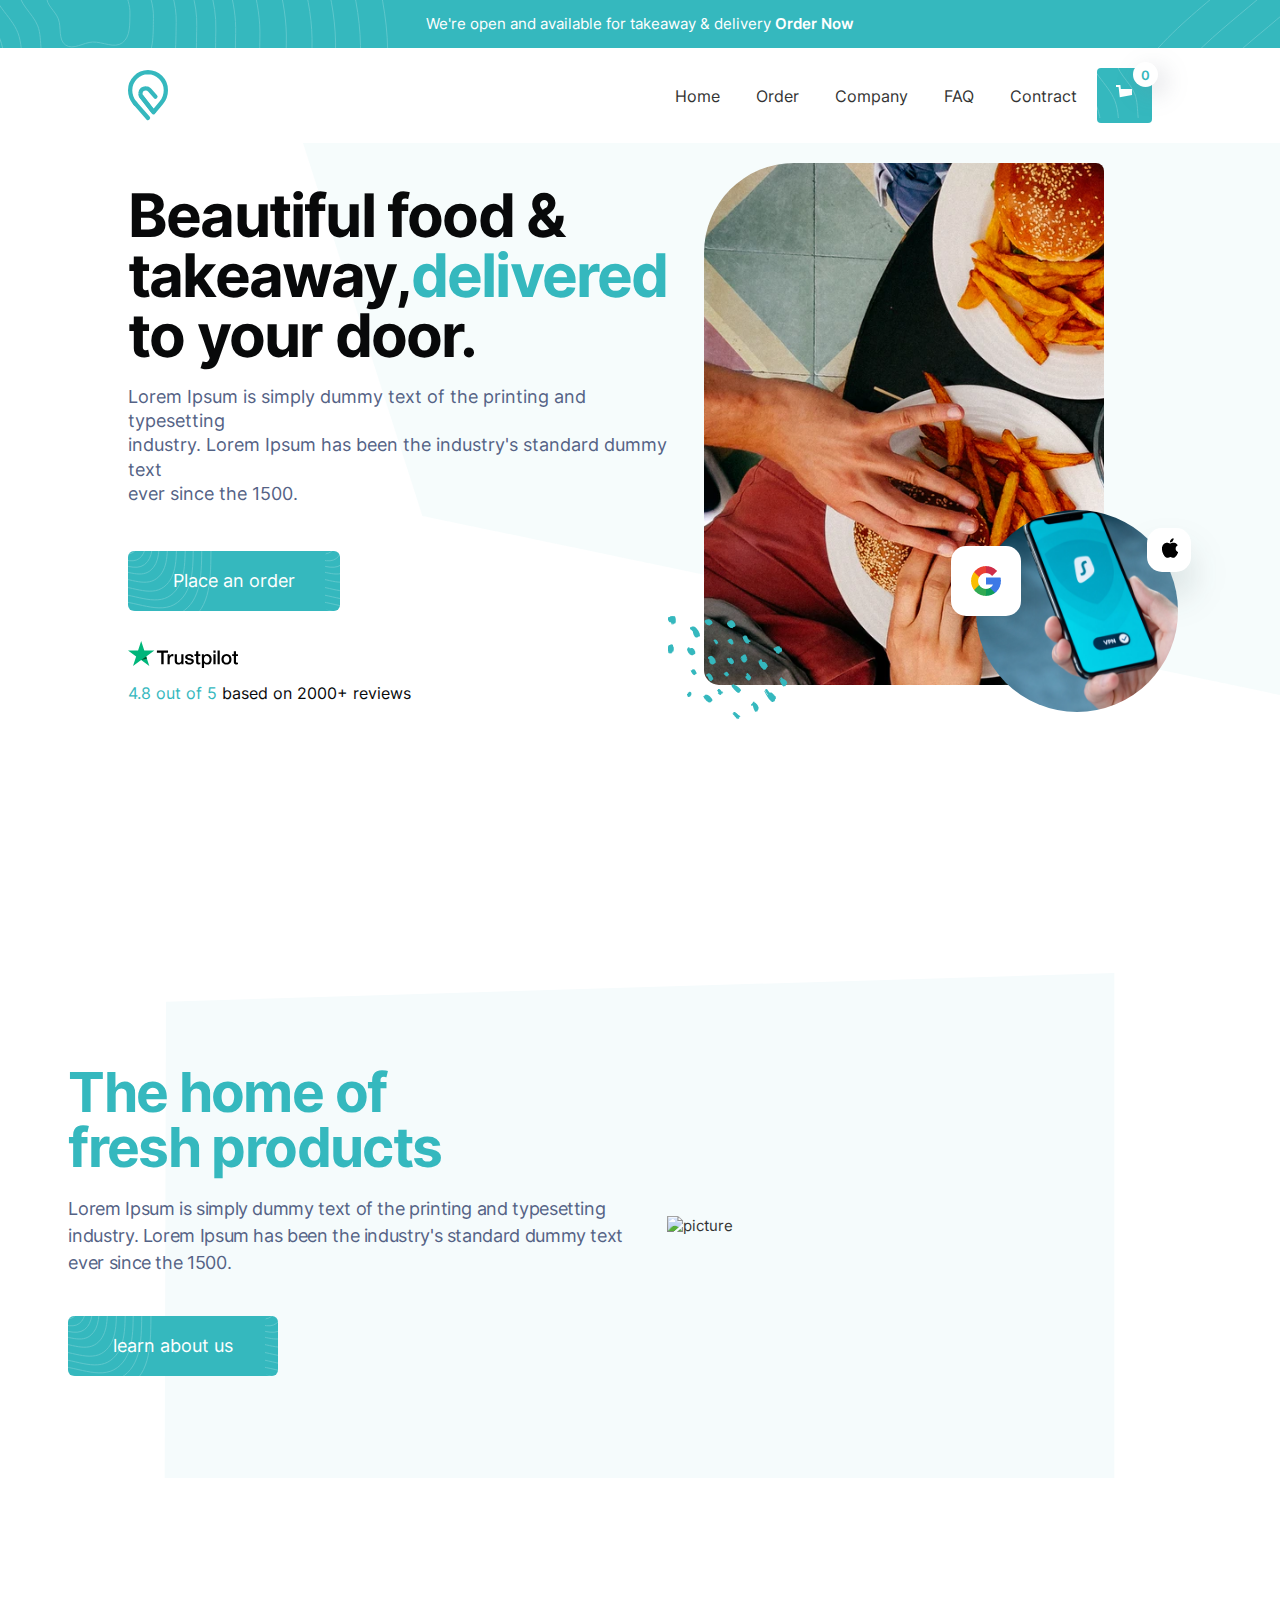
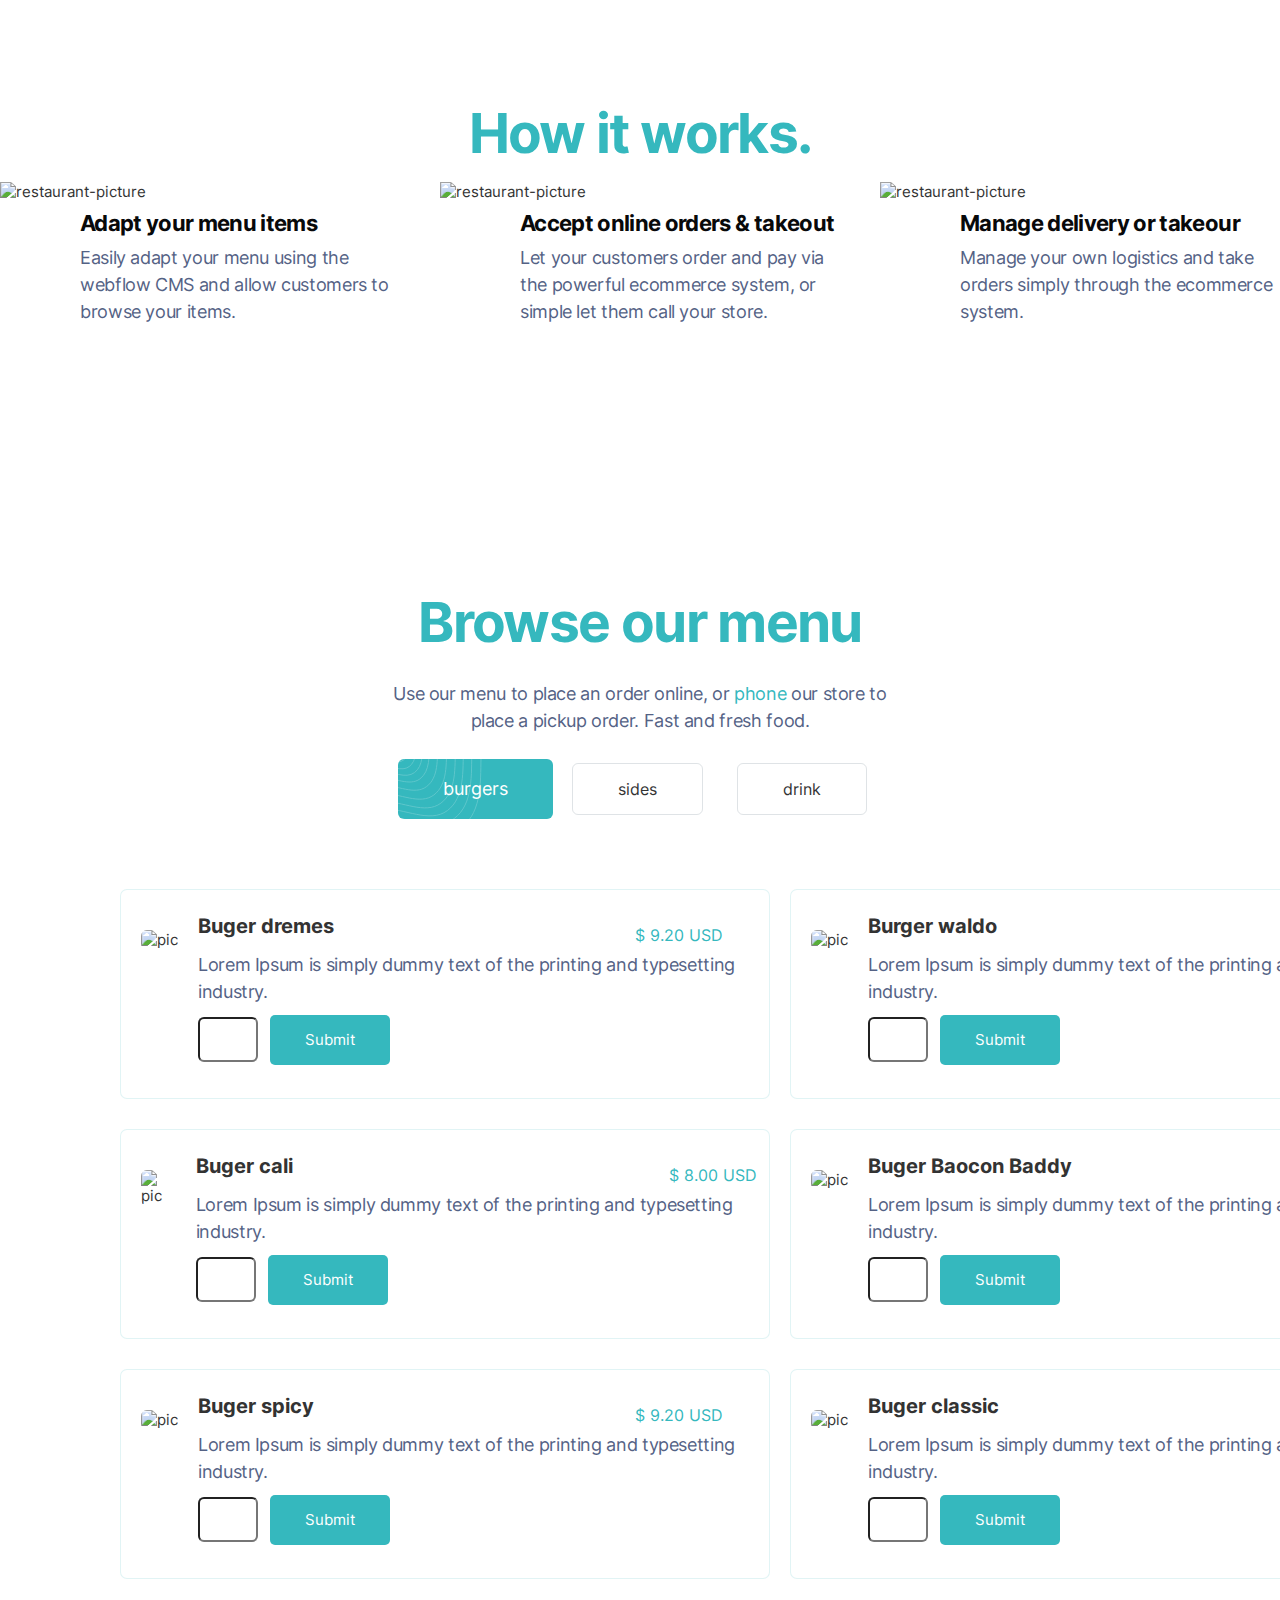
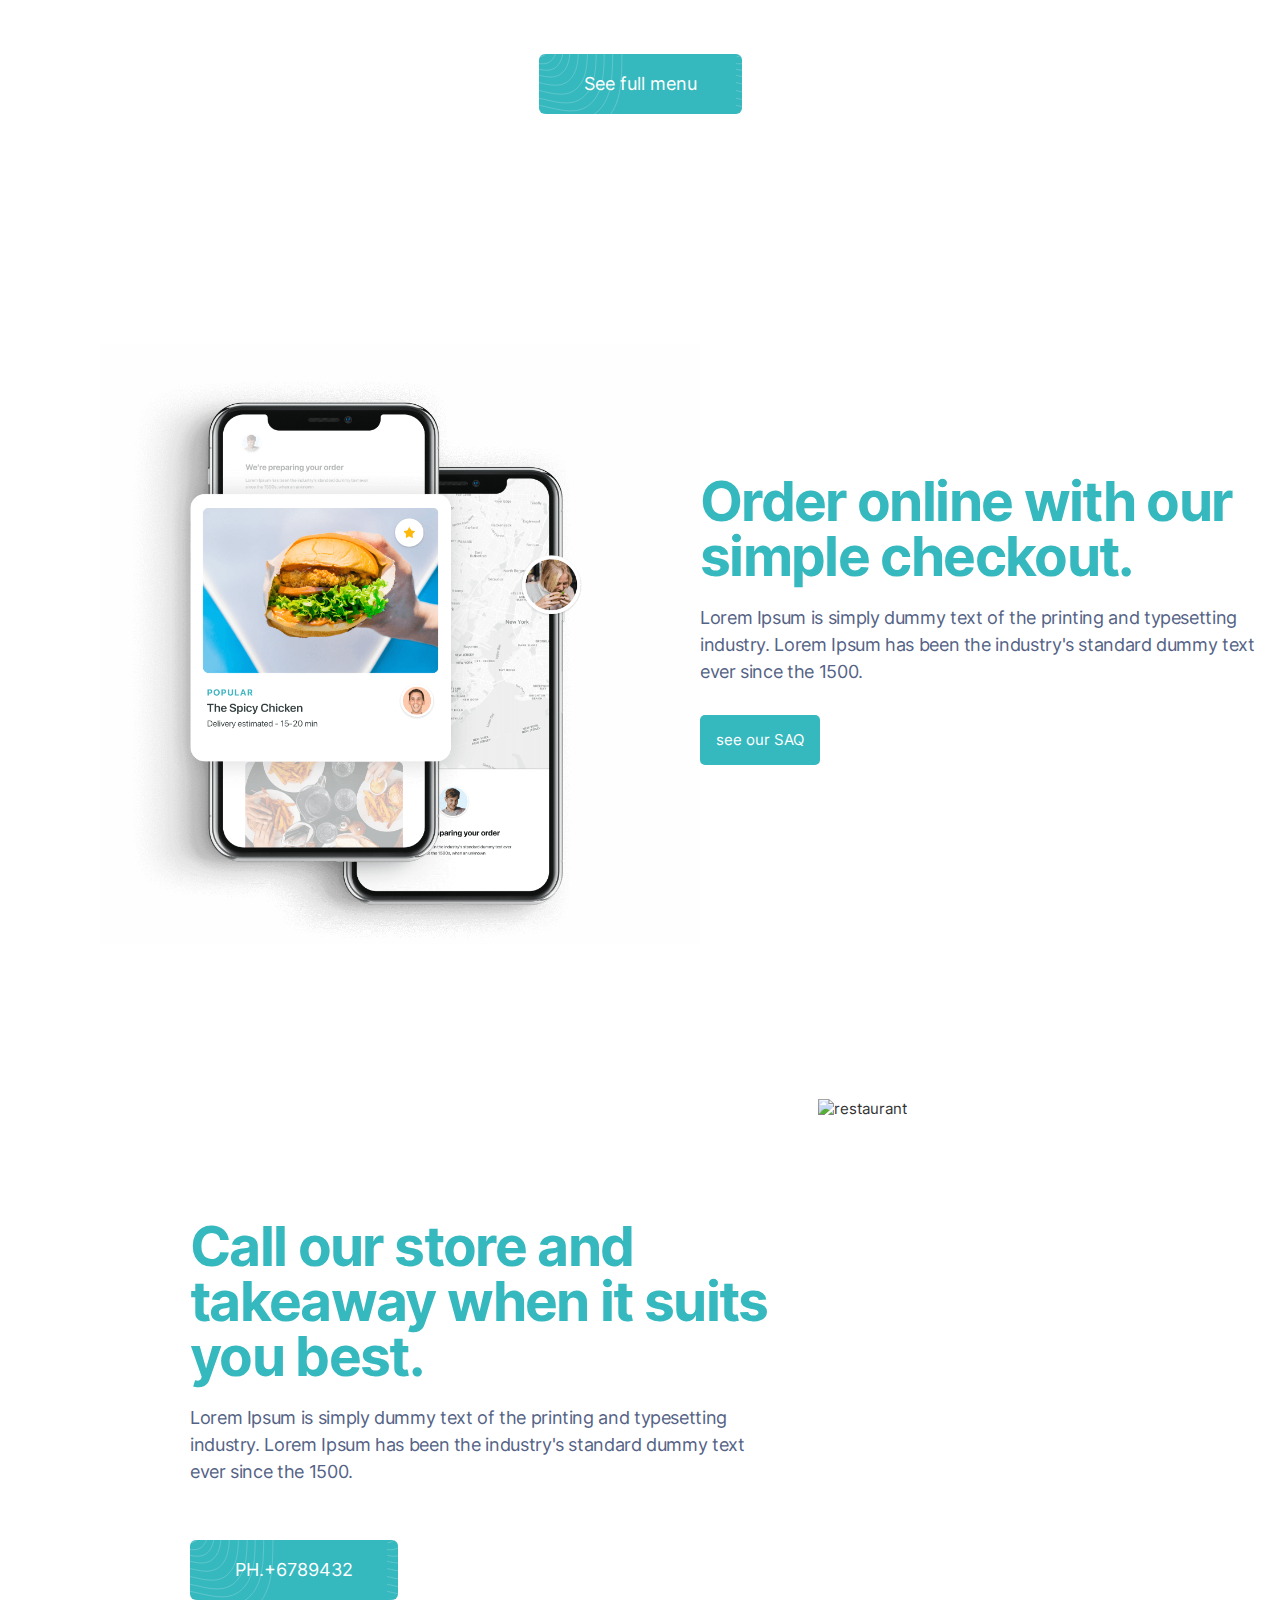
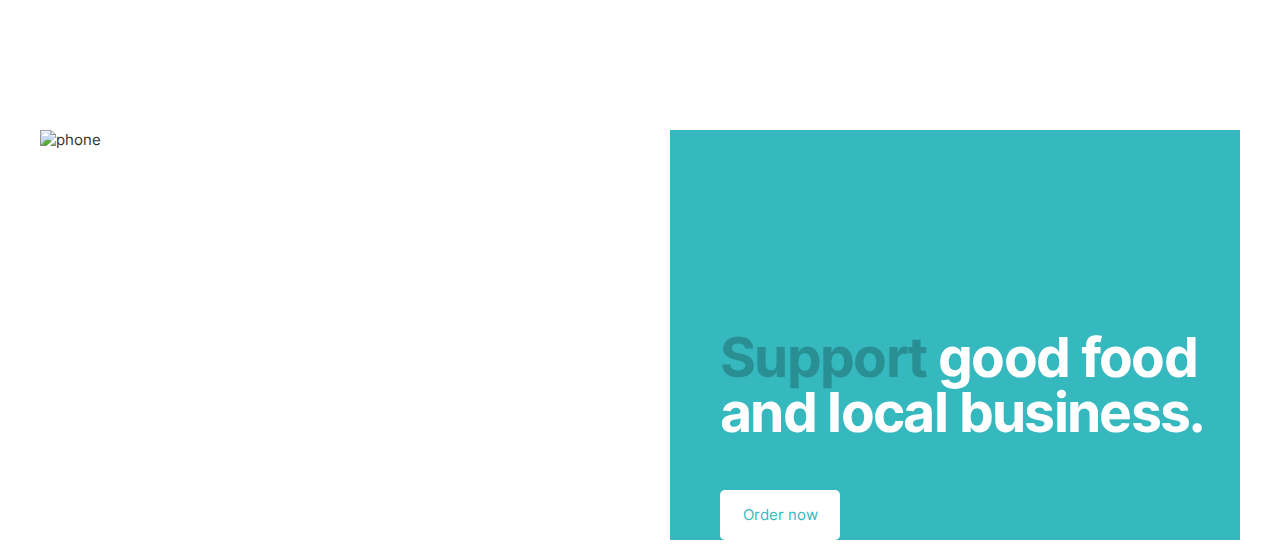
==== commit e27e0937: "added main section" ====
--- a/index.html
+++ b/index.html
@@ -41,8 +41,8 @@
             </button>  
         </div>
     </header>
+    <!-- hero-content -->
     <main>
-                                <!-- hero-content -->
         <section class="hero-content">
             <div class="hero-content-left-side">
                 <div>
@@ -62,13 +62,11 @@
             </div>
         </section>
         <!--froduct section -->
-        </main>
-
         <section class="product-container-bg">
             <div class="froduct-container-left-side">
                 <h2 class="product-container-title">The home of<br>fresh products</h2>
                 <p class="product-container-description">
-                Lorem Ipsum is simply dummy text of the printing and typesetting<br>industry. Lorem Ipsum has been the industry's standard dummy text<br>ever since the 1500.
+                    Lorem Ipsum is simply dummy text of the printing and typesetting<br>industry. Lorem Ipsum has been the industry's standard dummy text<br>ever since the 1500.
                 </p>
                 <button class="product-container-btn">learn about us </button>
             </div>
@@ -92,14 +90,14 @@
                     <h2 class="menu-card-title">Accept online orders & takeout</h2>
                     <p class="menu-card-description">
                     Let your customers order and pay via<br> the powerful ecommerce system, or<br> simple let them call your store.
-                    </p>
-                </div>
-                <div>
-                    <img src="https://assets.website-files.com/5e865e09d8efa3310676b585/5e865e09d8efa3001a76b610_Step%2003.png" alt="restaurant-picture" 
-                    class="sec">
-                    <h2 class="menu-card-title">Manage delivery or takeour</h2>
+                </p>
+            </div>
+            <div>
+                <img src="https://assets.website-files.com/5e865e09d8efa3310676b585/5e865e09d8efa3001a76b610_Step%2003.png" alt="restaurant-picture" 
+                class="sec">
+                <h2 class="menu-card-title">Manage delivery or takeour</h2>
                     <p class="menu-card-description">
-                    Manage your own logistics and take<br> orders simply through the ecommerce<br> system.
+                        Manage your own logistics and take<br> orders simply through the ecommerce<br> system.
                     </p>
                 </div>
             </div>  
@@ -109,7 +107,7 @@
             <h2 class="food-content-title">Browse our menu</h2>
             <p class="food-content-title-description">
             Use our menu to place an order online, or <a href="#" class="food-content-link">phone</a> our store to<br>place a pickup order. Fast and fresh food.
-            </p>
+        </p>
             <div id="food-content">                
                 <div class="food-content-btn">
                     <button class="food-btn">burgers</button>
@@ -119,86 +117,86 @@
                 <div id="food-content-main-card">
                     <div class="food-content-left">
                         <div class="food-content-cart">
-                            <div class="imges-part">
-                                <img src="https://assets.website-files.com/5e865e09d8efa3d64d76b59d/5e865e09d8efa3676276b5cd_Burger%2003.png" alt="pic" class="burger">
-                            </div>
-                            <div class="dremes-section">
+                            <div class="food-image">
+                                <img src="https://assets.website-files.com/5e865e09d8efa3d64d76b59d/5e865e09d8efa3676276b5cd_Burger%2003.png" alt="pic" class="food-burger">
+                            </div>
+                            <div class="food-title">
                                 <h4 class="content-title">Buger dremes</h4>
                                 <p class="food-content-description">Lorem Ipsum is simply dummy text of the printing and typesetting<br> industry.</p>
-                                <input type="number" class="input">
-                            <input type="submit" class="submit">
-                        </div>
-                        <div class="food-content-usd">
-                            <p>$ 9.20 USD</p>
+                                <input type="number" class="food-submit">
+                                <input type="submit" class="food-input">
+                            </div>
+                            <div class="food-content-usd">
+                                <p>$ 9.20 USD</p>
+                            </div>
+                        </div>
+                        <div class="food-content-cart">
+                            <div class="food-image">
+                                <img src="https://assets.website-files.com/5e865e09d8efa3d64d76b59d/5e865e09d8efa36d8576b5b4_Burger%2004.png" alt="pic" class="food-burger">
+                            </div>
+                            <div class="food-title">
+                                <h4 class="content-title">Buger cali</h4>                     
+                                <p class="food-content-description">Lorem Ipsum is simply dummy text of the printing and typesetting industry.</p>
+                                <input type="number" class="food-submit">
+                                <input type="submit" class="food-input">
+                            </div>
+                            <div class="food-content-usd">
+                                <p>$ 8.00 USD</p>
+                            </div>
+                        </div>
+                        <div class="food-content-cart">
+                            <div class="food-image">
+                                <img src="https://assets.website-files.com/5e865e09d8efa3d64d76b59d/5e865e09d8efa33f0276b5b2_Burger%2002.png" alt="pic" class="food-burger">
+                            </div>
+                            <div class="food-title">
+                                <h4 class="content-title">Buger spicy</h4>
+                                <p class="food-content-description">Lorem Ipsum is simply dummy text of the printing and typesetting<br> industry.</p>
+                                <input type="number" class="food-submit">
+                                <input type="submit" class="food-input">
+                            </div>
+                            <div class="food-content-usd">
+                                <p>$ 9.20 USD</p>
+                            </div>
                         </div>
                     </div>
-                    <div class="food-content-cart">
-                        <div class="imges-part">
-                            <img src="https://assets.website-files.com/5e865e09d8efa3d64d76b59d/5e865e09d8efa36d8576b5b4_Burger%2004.png" alt="pic" class="burger">
-                        </div>
-                        <div class="dremes-section">
-                            <h4 class="content-title">Buger cali</h4>                     
-                            <p class="food-content-description">Lorem Ipsum is simply dummy text of the printing and typesetting industry.</p>
-                            <input type="number" class="input">
-                            <input type="submit" class="submit">
-                        </div>
-                        <div class="food-content-usd">
-                            <p>$ 8.00 USD</p>
-                        </div>
-                    </div>
-                    <div class="food-content-cart">
-                        <div class="imges-part">
-                            <img src="https://assets.website-files.com/5e865e09d8efa3d64d76b59d/5e865e09d8efa33f0276b5b2_Burger%2002.png" alt="pic" class="burger">
-                        </div>
-                        <div class="dremes-section">
-                            <h4 class="content-title">Buger spicy</h4>
-                            <p class="food-content-description">Lorem Ipsum is simply dummy text of the printing and typesetting<br> industry.</p>
-                            <input type="number" class="input">
-                            <input type="submit" class="submit">
-                        </div>
-                        <div class="food-content-usd">
-                            <p>$ 9.20 USD</p>
-                        </div>
-                    </div>
-                </div>
                     <div class="food-content-right">                 
                         <div class="food-content-cart">
-                            <div class="imges-part">
-                                <img src="https://assets.website-files.com/5e865e09d8efa3d64d76b59d/5e865e09d8efa3b2e676b5b5_Burger%2008.png" alt="pic" class="burger"> 
-                            </div>
-                            <div class="dremes-section">
+                            <div class="food-image">
+                                <img src="https://assets.website-files.com/5e865e09d8efa3d64d76b59d/5e865e09d8efa3b2e676b5b5_Burger%2008.png" alt="pic" class="food-burger"> 
+                            </div>
+                            <div class="food-title">
                                 <h4 class="content-title">Burger waldo</h4>
                                 <p class="food-content-description">Lorem Ipsum is simply dummy text of the printing and typesetting<br> industry.</p>
-                                <input type="number" class="input">
-                                <input type="submit" class="submit">
+                                <input type="number" class="food-submit">
+                                <input type="submit" class="food-input">
                             </div>
                             <div class="food-content-usd">
                                 <p>$ 10.00 USD</p>
                             </div>                       
                         </div>
                         <div class="food-content-cart">
-                            <div class="imges-part">
-                                <img src="https://assets.website-files.com/5e865e09d8efa3d64d76b59d/5e865e09d8efa3650476b5b3_Burger%2006.png" alt="pic" class="burger">
-                            </div>
-                            <div class="dremes-section">
+                            <div class="food-image">
+                                <img src="https://assets.website-files.com/5e865e09d8efa3d64d76b59d/5e865e09d8efa3650476b5b3_Burger%2006.png" alt="pic" class="food-burger">
+                            </div>
+                            <div class="food-title">
                                 <h4 class="content-title">Buger Baocon Baddy</h4>
                                 <p class="food-content-description">Lorem Ipsum is simply dummy text of the printing and typesetting<br> industry.</p>
-                                <input type="number" class="input">
-                                <input type="submit" class="submit">
+                                <input type="number" class="food-submit">
+                                <input type="submit" class="food-input">
                             </div>
                             <div class="food-content-usd">
                                 <p>$ 9.99 USD</p>
                             </div>
                         </div>
                         <div class="food-content-cart">
-                            <div class="imges-part">
-                                <img src="https://assets.website-files.com/5e865e09d8efa3d64d76b59d/5e865e09d8efa343f176b5b1_Burger%2001.png" alt="pic" class="burger">
-                            </div>
-                            <div class="dremes-section">
+                            <div class="food-image">
+                                <img src="https://assets.website-files.com/5e865e09d8efa3d64d76b59d/5e865e09d8efa343f176b5b1_Burger%2001.png" alt="pic" class="food-burger">
+                            </div>
+                            <div class="food-title">
                                 <h4 class="content-title">Buger classic</h4>
                                 <p class="food-content-description">Lorem Ipsum is simply dummy text of the printing and typesetting<br> industry.</p>
-                                <input type="number" class="input">
-                                <input type="submit" class="submit">
+                                <input type="number" class="food-submit">
+                                <input type="submit" class="food-input">
                             </div>
                             <div class="food-content-usd">
                                 <p>$ 8.00 USD</p>
@@ -207,45 +205,46 @@
                     </div>
                 </div>
             </div>
-            <div class="full-menu">
+            <div class="food-content-bottom">
                 <button class="food-btn">See full menu</button>
             </div>
-    </section>
-                            <!-- logo images parts -->
-    <section class="sides-section">
-        <div>
-            <img src="./images/phone.png" alt="phone-pic" class="phone-pic">
-        </div>
-        <div class="SAQ-text">
-            <h2 class="naving">Order online with our<br> simple checkout.</h2>
-            <p class="lorem-nav">
+        </section>
+        <!-- order content -->
+        <section class="Order-content">
+            <div>
+                <img src="./images/phone.png" alt="phone-pic" class="Order-content-left">
+            </div>
+            <div class="Order-content-right">
+                <h2 class="Order-content-title">Order online with our<br> simple checkout.</h2>
+                <p class="Order-content-description">
+                    Lorem Ipsum is simply dummy text of the printing and typesetting<br> industry. Lorem Ipsum has been the industry's standard dummy text<br> ever since the 1500.
+                </p>
+                <button type="button" class="Order-content-btn">see our SAQ</button>
+            </div>
+        </section>
+        <!-- store content -->
+        <section class="store-content">
+            <div class="store-content-left">
+                <h2 class="store-content-title">Call our store and <br>takeaway when it suits<br> you best.</h2>
+                <p class="store-content-description">
                 Lorem Ipsum is simply dummy text of the printing and typesetting<br> industry. Lorem Ipsum has been the industry's standard dummy text<br> ever since the 1500.
             </p>
-            <button type="button" class="type-menu">see our SAQ</button>
-        </div>
-    </section>
-    <section class="FAQ-section">
-        <div class="margin-div">
-            <h2 class="since">Call our store and <br>takeaway when it suits<br> you best.</h2>
-            <p class="lorem-since">
-                Lorem Ipsum is simply dummy text of the printing and typesetting<br> industry. Lorem Ipsum has been the industry's standard dummy text<br> ever since the 1500.
-            </p>
-            <button class="food-btn ">PH.+6789432</button>
-        </div>
-        <div>
-            <img src="https://assets.website-files.com/5e865e09d8efa3310676b585/5eb0bcb8036072a55de52baf_Food%20Takeaway.png" alt="restaurant">
-        </div>
-    </section>
-                            <!--footer part -->
-    <section class="footer-content">
-        <div class="footer-content-left">
-            <img src="https://assets.website-files.com/5e865e09d8efa3310676b585/5e865e09d8efa3710276b5d2_Group%20Photo.png" alt="phone">
-        </div>
-        <div class="footer-content-right">
-            <h2 class="footer-content-title"><span>Support</span> good food<br>and local business.</h2>
-            <button class="footer-content-btn">Order now</button>
-        </div>
-    </section>
+                <button class="store-btn">PH.+6789432</button>
+            </div>
+            <div class="store-content-right">
+                <img src="https://assets.website-files.com/5e865e09d8efa3310676b585/5eb0bcb8036072a55de52baf_Food%20Takeaway.png" alt="restaurant">
+            </div>
+        </section>
+        <!--footer part -->   
+        <section class="footer-content">
+            <div class="footer-content-left">
+                <img src="https://assets.website-files.com/5e865e09d8efa3310676b585/5e865e09d8efa3710276b5d2_Group%20Photo.png" alt="phone">
+            </div>
+            <div class="footer-content-right">
+                <h2 class="footer-content-title"><span>Support</span> good food<br>and local business.</h2>
+                <button class="footer-content-btn">Order now</button>
+            </div>
+        </section>
+    </main>
 </body>
 </html>
- --- a/style.css
+++ b/style.css
@@ -210,19 +210,6 @@
     display: flex;
     gap: -20px;
 }
-.clik-button {
-    margin-top: -20px;
-    min-height: 60px;
-    padding: 20px 35px;
-    border-radius: 6px;
-    background-color: #35b8be;
-    margin-top: -40px;
-    border: #fff;
-}
-.clik-button a {
-    text-decoration: none;
-    color: #fff;
-}   
                         /*work container */
 .work-container-menu {
     display: flex;
@@ -237,15 +224,6 @@
     margin-top: 20px;
     margin-bottom: 20px;
     color: #35b8be;
-}
-.paragraph-part {
-    text-align: center;
-    margin-bottom: 100px;
-    color: #546285;
-    font-size: 18px;
-    line-height: 1.5;
-    letter-spacing: -0.02em;
-    margin-top: 40px;
 }
 .texting-div {
     display: flex;
@@ -289,16 +267,22 @@
 }
 .food-content-description {
     margin-top: 30px;
-    margin-bottom: 30px;
-    color: #546285;
-    font-size: 18px;
-    line-height: 1.5;
-    letter-spacing: -0.02em;
+    margin-bottom: 20px;
+    color: #546285;
+    font-size: 18px;
+    line-height: 1.5;
+    letter-spacing: -0.02em;
+}
+.content-title{
+    margin-bottom: -15px;
 }
 .food-content-link {
     color: #35b8be;
     font-size: 18px;
     text-decoration: none;
+}
+.food-content-bottom {
+    text-align: center;
 }
 .food-btn {
     min-height: 60px;
@@ -311,27 +295,9 @@
     background-image: url(./images/btn-image.svg);
     color: #fff;
     font-size: 18px;
-}
-.button-part{
-    text-align: center;
-    gap: 50px;
-    margin-top: 50px;
-}
-.type-button {
-    border-color: rgba(97, 114, 131, 0);
-    border-radius: 6px;
-    background-color: #35b8be;
-    color: #fff;
-    padding: 15px;
-    padding-left: 45px;
-    padding-right: 45px;
-}
-.burger {
-    width: 100px;
-    height: 100px;
-    border-radius: 6px;
-}
-.input {
+    text-align: center;
+}
+.food-submit {
     width: 60px;
     height: 45px;
     margin-right: 8px;
@@ -339,7 +305,7 @@
     border-radius: 6px;
     text-align: center;
 }
-.submit {
+.food-input {
     width: 120px;
     height: 50px;
     border-radius: 5px;
@@ -387,15 +353,20 @@
     border-color: rgba(53, 184, 190, 0.15);
     transition: border-color 300ms ease;
     margin-bottom: 30px;
-    margin-right: -80px;   
-}
-.dremes-section {
+    margin-right: -80px; 
+}
+.food-title {
     margin-top: 26px;
     margin-left: 20px;
 }
-.imges-part {
+.food-image {
     margin-top: 40px;
     margin-left: 20px;
+}
+.food-burger {
+    width: 120px;
+    height: 120px;
+    border-radius: 6px;
 }
 .food-content-title {
     font-size: 55px;
@@ -421,16 +392,18 @@
     margin-top: 35px;
     margin-left: -100px;
 }
-#food-content-bg {
-    
-}
 .food-content-left{
     margin-left: 20px;
 }
 .food-content-right {
     margin-right: -20px;
 }
-.type-menu {
+                        /* Order content */
+.Order-content {
+    display: flex;
+    margin-top: 200px;
+}
+.Order-content-btn {
     width: 120px;
     height: 50px;
     border-radius: 5px;
@@ -438,27 +411,22 @@
     color: #fff;
     border: #fff;
     text-align: center;
-}                                   /* logo images parts */
-.full-menu{
-    text-align: center;
-    margin-top: 50px;
-}
-.type-menu a {
-    text-decoration: none;
-    width: 90px;
-    color: #fff;
-    
-}
-.phone-pic {
+} 
+.Order-content-left {
     width: 600px;
     height: 600px;
     margin-left: 100px;
 }
-.SAQ-text {
-    margin-top: 150px;
-    margin-left: 50px;
-}
-.naving {
+.Order-content-right{
+    margin-top: 100px;
+}
+.Order-content-btn a {
+    text-decoration: none;
+    width: 90px;
+    color: #fff;
+    
+}
+.Order-content-title {
     margin-top: 30px;
     margin-bottom: 20px;
     color: #35b8be;
@@ -467,7 +435,7 @@
     font-weight: 700;
     letter-spacing: -0.03em;
 }
-.lorem-nav {
+.Order-content-description {
     margin-bottom: 30px;
     margin-top: 20px;
     color: #546285;
@@ -475,11 +443,8 @@
     line-height: 1.5;
     letter-spacing: -0.02em;
 }
-.sides-section {
-    display: flex;
-    margin-top: 200px;
-}
-.FAQ-section {
+                        /* store content */
+.store-content {
     display: flex;
     gap: 50px;
     margin-top: 150px;
@@ -488,11 +453,11 @@
     margin-left: 40px;
     background-image: url(https://assets.website-files.com/5e865e09d8efa3310676b585/5e865e09d8efa3b4c076b5ee_BG%20Shape%20Content.svg)
 }
-.margin-div {
+.store-content-left {
     margin-left: 150px;
     margin-top:100px;
 }
-.since {
+.store-content-title {
     margin-top: 20px;
     margin-bottom: 20px;
     color: #35b8be;
@@ -501,12 +466,25 @@
     font-weight: 700;
     letter-spacing: -0.03em;
 }
-.lorem-since {
+.store-content-description {
     margin-bottom: 10px;
     color: #546285;
     font-size: 18px;
     line-height: 1.5;
     letter-spacing: -0.02em;
+}
+.store-btn {
+    min-height: 60px;
+    padding: 20px 45px;
+    border-radius: 6px;
+    background-color: #35b8be;
+    margin-top: 45px;
+    margin-bottom: 30px;
+    border: #fff;
+    background-image: url(./images/btn-image.svg);
+    color: #fff;
+    font-size: 18px;
+    text-align: center;
 }
                                     /* footer part */
 .footer-content {
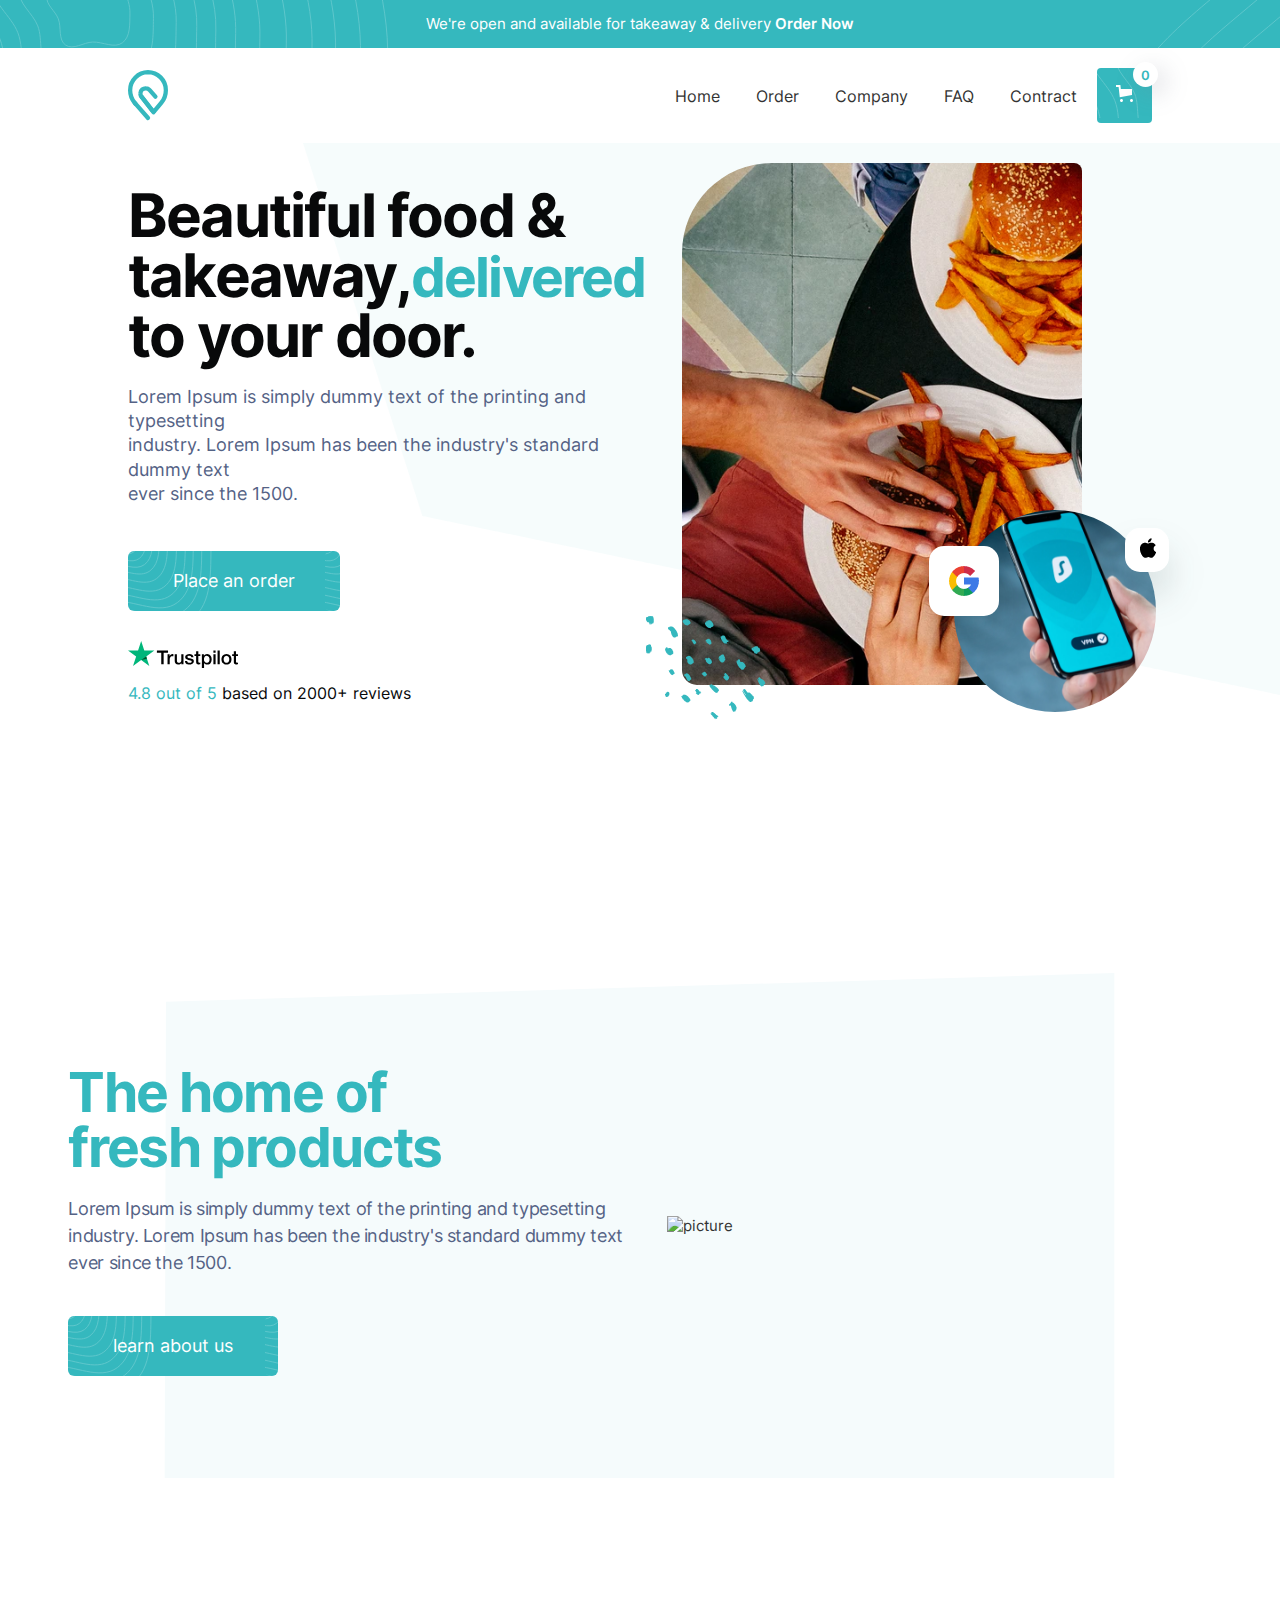
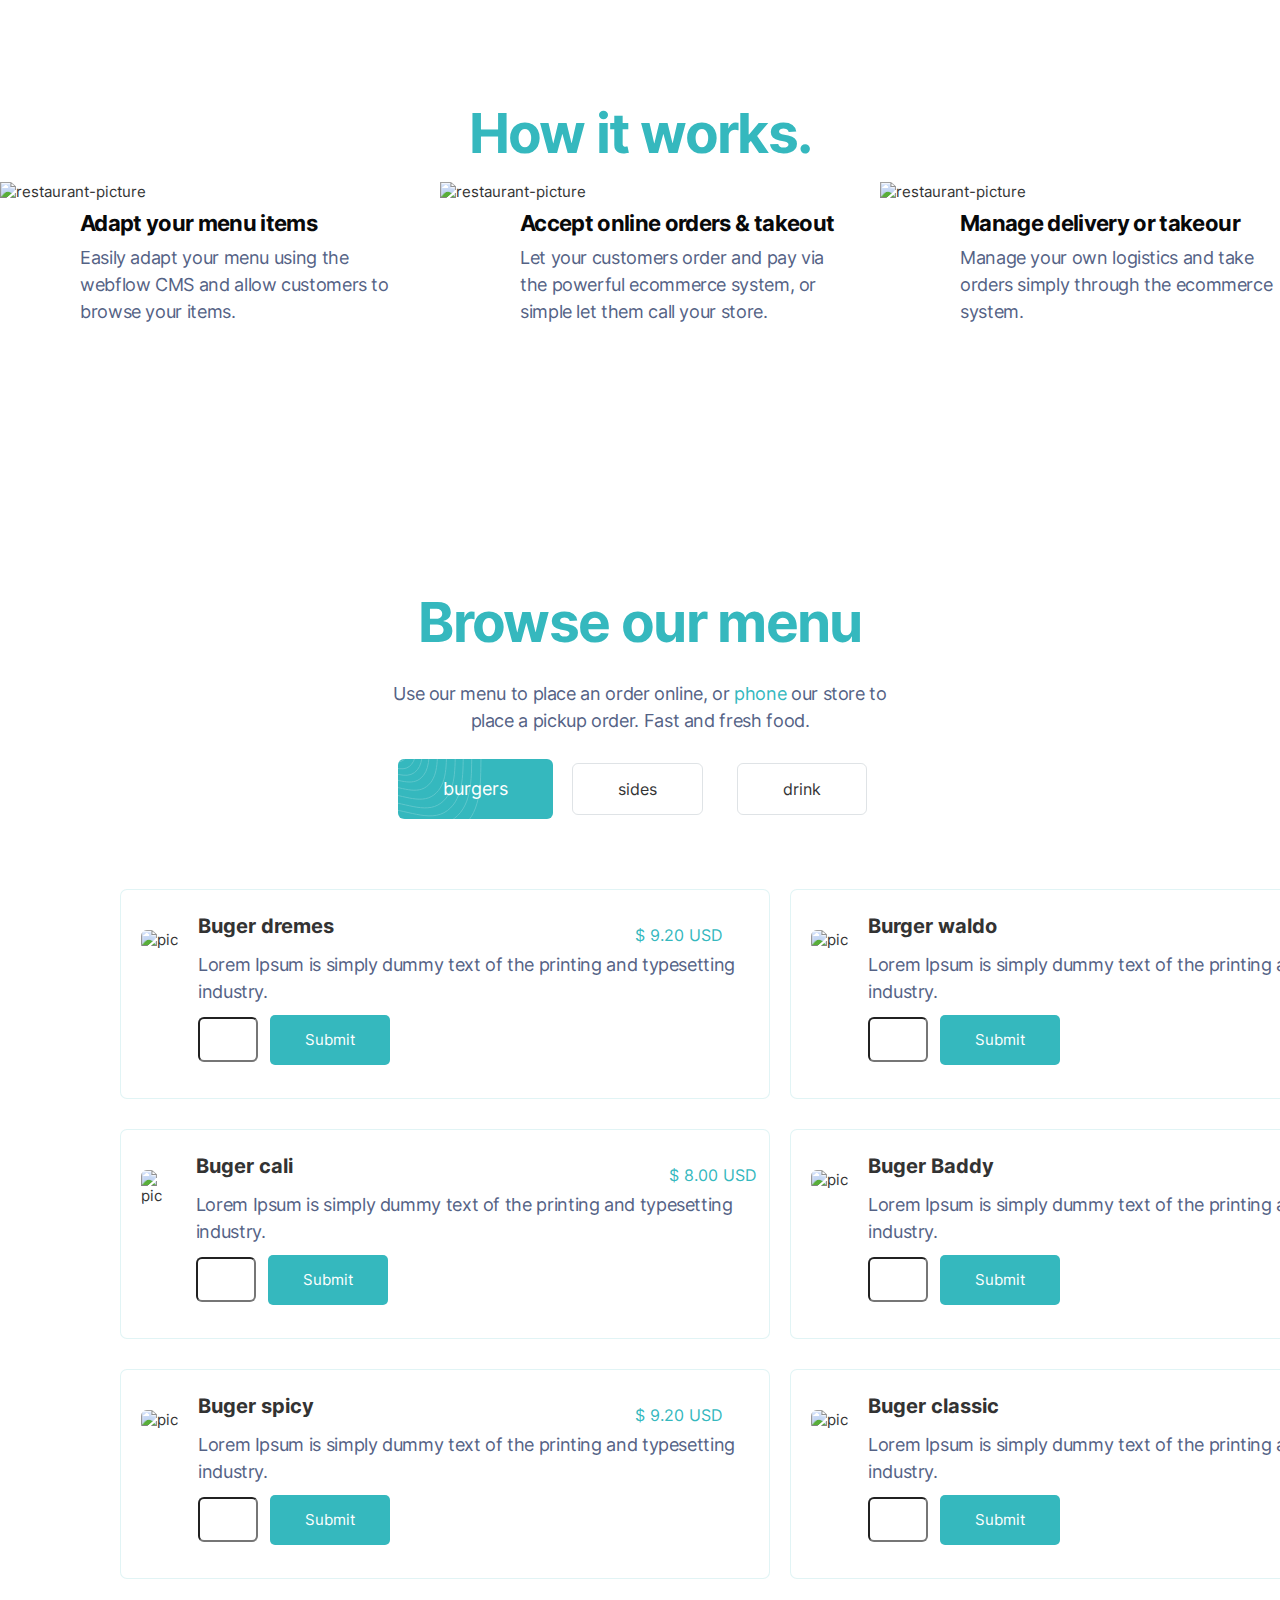
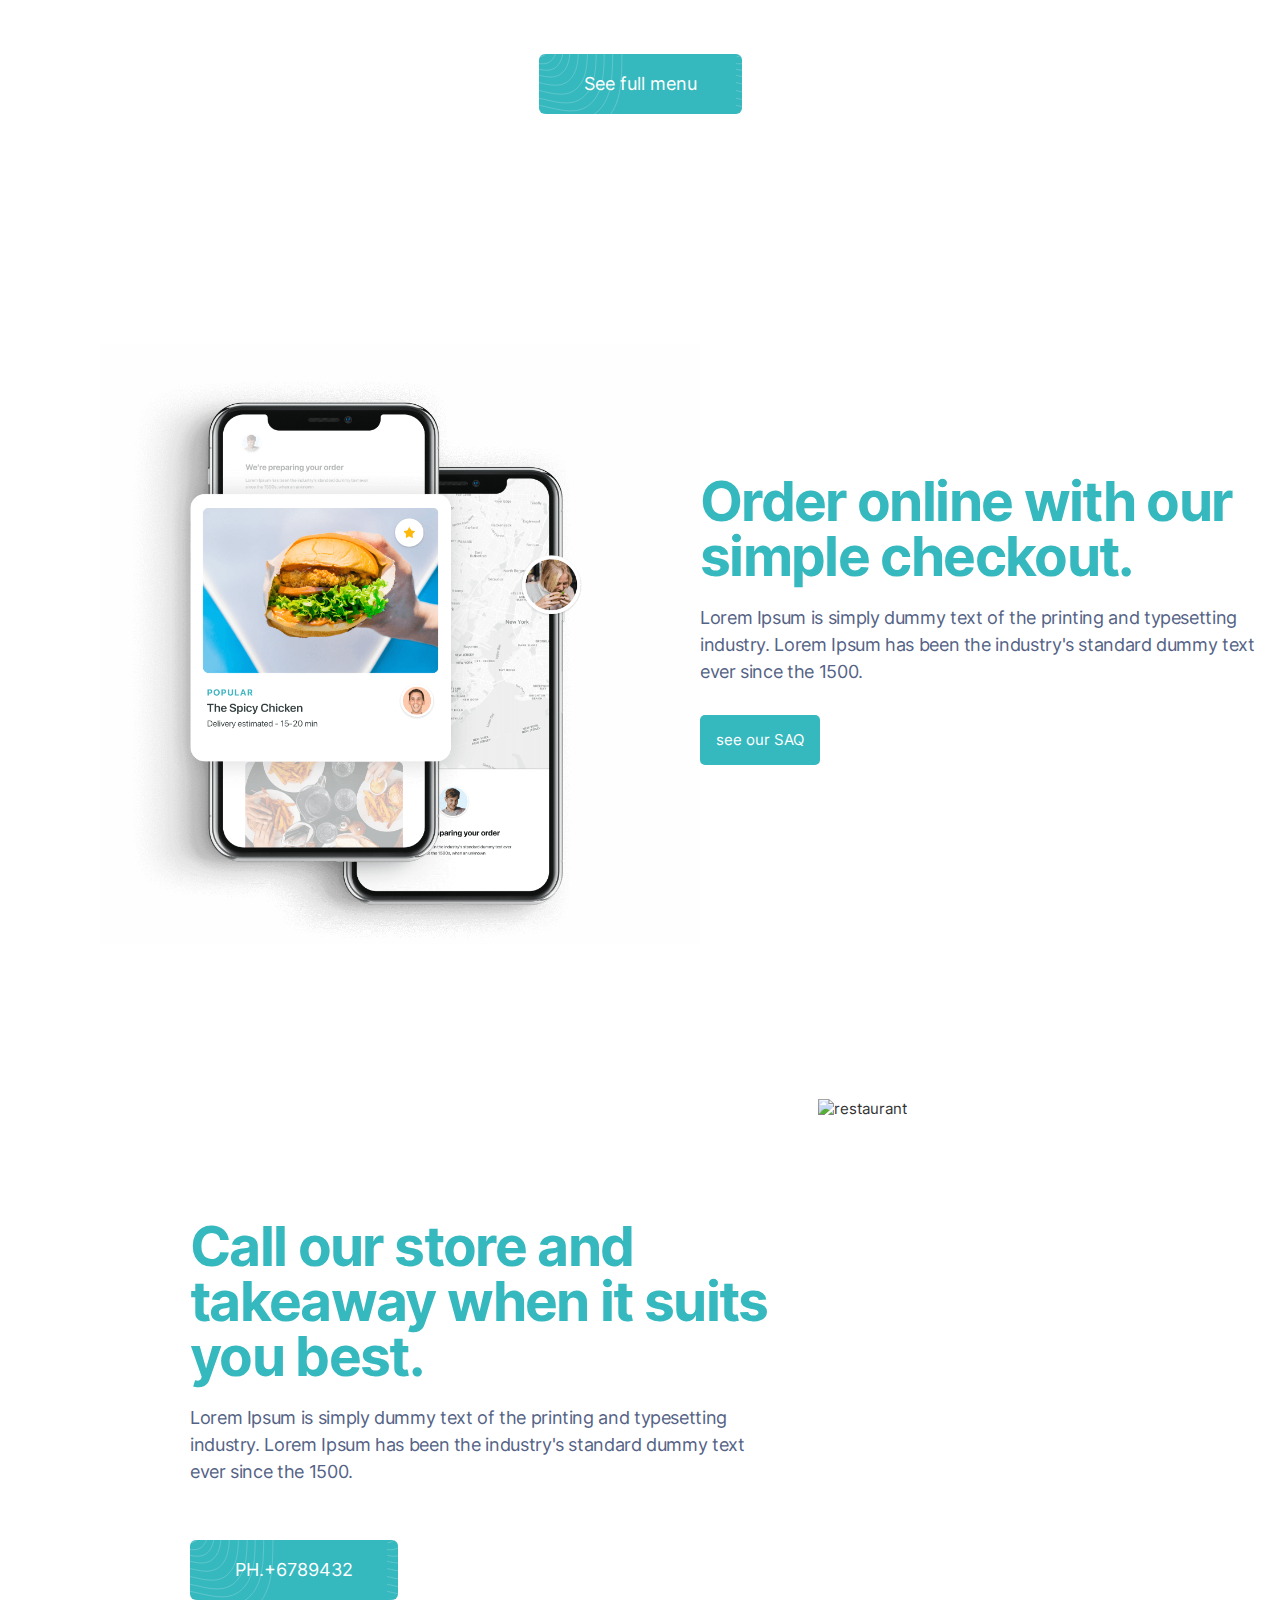
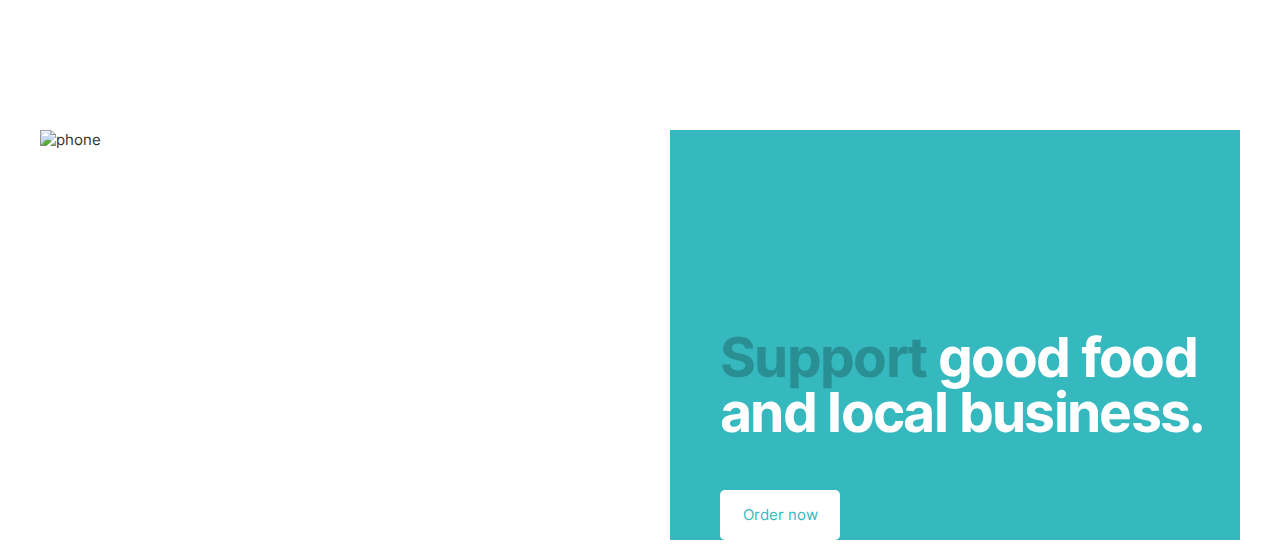
==== commit 9f2d4566: "added media queries" ====
--- a/index.html
+++ b/index.html
@@ -8,13 +8,13 @@
     <link rel="shortcut icon" href="./images/favicon.png" type="image/x-icon">
 </head>
 <body>
-                                <!-- banner part -->
+    <!-- banner part -->
     <div class="banner">
         <h3 class="banner-content">We're open and available for takeaway & delivery
             <a href="#" class="link-text"> Order Now</a>
         </h3>
     </div>
-                                <!-- Navigation part -->
+    <!-- Navigation part -->
     <header class="navigation-container">
         <img src="./images/logo.svg" width="40" alt="logo">
         <div class="navigation-right">
@@ -26,14 +26,7 @@
             <button class="btn-content">
                 <svg class="w-commerce-commercecartopenlinkicon cart-icon" width="17px" height="17px" viewBox="0 0 17 17">
                     <g stroke="none" stroke-width="1" fill="none" fill-rule="evenodd">
-                        <path d="M2.60592789,2 L0,2 L0,0 L4.39407211,0 L4.84288393 4 L16,4  
-                                L16,9.93844589 L3.76940945,12.3694378 L2.60592789,2 Z M15.
-                                5,17 C14.6715729,17 14,16.3284271 14,15.5 C14,14.6715729 
-                                14.6715729,14 15.5,14 C16.3284271,14 17,14.6715729 17,15.5
-                                C17,16.3284271 16.3284271,17 15.5,17 Z M5.5,17 C4.67157288,17
-                                4,16.3284271 4,15.5 C4,14.6715729 4.67157288,14 5.5,14 C6.32842712,
-                                14 7,14.6715729 7,15.5 C7,16.3284271 6.32842712,17 5.5,17 Z" fill="#ffffff"
-                                fill-rule="nonzero">
+                        <path d="M2.60592789,2 L0,2 L0,0 L4.39407211,0 L4.84288393,4 L16,4 L16,9.93844589 L3.76940945,12.3694378 L2.60592789,2 Z M15.5,17 C14.6715729,17 14,16.3284271 14,15.5 C14,14.6715729 14.6715729,14 15.5,14 C16.3284271,14 17,14.6715729 17,15.5 C17,16.3284271 16.3284271,17 15.5,17 Z M5.5,17 C4.67157288,17 4,16.3284271 4,15.5 C4,14.6715729 4.67157288,14 5.5,14 C6.32842712,14 7,14.6715729 7,15.5 C7,16.3284271 6.32842712,17 5.5,17 Z" fill="#ffffff" fill-rule="nonzero">
                         </path>
                     </g>
                 </svg>
@@ -46,23 +39,23 @@
         <section class="hero-content">
             <div class="hero-content-left-side">
                 <div>
-                    <h2 class="hero-content-title">Beautiful food &<br> takeaway,<span class="span">delivered</span><br> to your door.</h2>
+                    <h2 class="hero-content-title">Beautiful food &<br> takeaway,<span class="hero-content-span">delivered</span><br> to your door.</h2>
                     <p class="hero-content-description">
                         Lorem Ipsum is simply dummy text of the printing and typesetting<br> industry. Lorem Ipsum has been the industry's standard dummy text<br> ever since the 1500.
                     </p>
                     <button class="hero-content-btn">Place an order</button>
                 </div>
-                <div>
+                <div class="trust-pilot">
                     <img src="./images/trust-pilot.svg" alt="trust-pilot">
                     <p class="hero-content-rating"><span class="span-color">4.8 out of 5</span> based on 2000+ reviews</p>
                 </div>
             </div>
-            <div>
+            <div class="hero-content-right-side">
                 <img src="./images/restaurente.png" alt="restaurant">
             </div>
         </section>
-        <!--froduct section -->
-        <section class="product-container-bg">
+        <!--froduct content -->
+        <section class="product-contain">
             <div class="froduct-container-left-side">
                 <h2 class="product-container-title">The home of<br>fresh products</h2>
                 <p class="product-container-description">
@@ -71,31 +64,28 @@
                 <button class="product-container-btn">learn about us </button>
             </div>
             <div class="product-container-right-side">
-                <img src="https://assets.website-files.com/5e865e09d8efa3310676b585/5e865e09d8efa3ccac76b5c6_Group%2033.png" alt="picture">
-            </div>
-        </section>
-        <!-- works container -->
+                <img src="https://assets.website-files.com/5e865e09d8efa3310676b585/5e865e09d8efa3ccac76b5c6_Group%2033.png" alt="picture" class="product-img">
+            </div>
+        </section>
+        <!-- works content -->
         <section class="work-container">
             <h2 class="work-container-title">How it works.</h2>
             <div class="work-container-menu">
                 <div class="menu-card">
-                    <img src="https://assets.website-files.com/5e865e09d8efa3310676b585/5e865e09d8efa3dc2276b60f_Step%2001.png" alt="restaurant-picture" 
-                    class="sec">
+                    <img src="https://assets.website-files.com/5e865e09d8efa3310676b585/5e865e09d8efa3dc2276b60f_Step%2001.png" alt="restaurant-picture" class="work-img">
                     <h2 class="menu-card-title">Adapt your menu items</h2>
                     <p class="menu-card-description">Easily adapt your menu using the<br> webflow CMS and allow customers to<br> browse your items.</p>
                 </div>
-                <div>
-                    <img src="https://assets.website-files.com/5e865e09d8efa3310676b585/5e865e09d8efa3e5bf76b60e_Step%2002.png" alt="restaurant-picture" 
-                    class="sec">
+                <div class="menu-card">
+                    <img src="https://assets.website-files.com/5e865e09d8efa3310676b585/5e865e09d8efa3e5bf76b60e_Step%2002.png" alt="restaurant-picture" class="work-img">
                     <h2 class="menu-card-title">Accept online orders & takeout</h2>
                     <p class="menu-card-description">
-                    Let your customers order and pay via<br> the powerful ecommerce system, or<br> simple let them call your store.
-                </p>
-            </div>
-            <div>
-                <img src="https://assets.website-files.com/5e865e09d8efa3310676b585/5e865e09d8efa3001a76b610_Step%2003.png" alt="restaurant-picture" 
-                class="sec">
-                <h2 class="menu-card-title">Manage delivery or takeour</h2>
+                        Let your customers order and pay via<br> the powerful ecommerce system, or<br> simple let them call your store.
+                    </p>
+                </div>
+                <div class="menu-card">
+                    <img src="https://assets.website-files.com/5e865e09d8efa3310676b585/5e865e09d8efa3001a76b610_Step%2003.png" alt="restaurant-picture" class="work-img">
+                    <h2 class="menu-card-title">Manage delivery or takeour</h2>
                     <p class="menu-card-description">
                         Manage your own logistics and take<br> orders simply through the ecommerce<br> system.
                     </p>
@@ -106,8 +96,8 @@
         <section class="food-content-bg">
             <h2 class="food-content-title">Browse our menu</h2>
             <p class="food-content-title-description">
-            Use our menu to place an order online, or <a href="#" class="food-content-link">phone</a> our store to<br>place a pickup order. Fast and fresh food.
-        </p>
+                Use our menu to place an order online, or <a href="#" class="food-content-link">phone</a> our store to<br>place a pickup order. Fast and fresh food.
+            </p>
             <div id="food-content">                
                 <div class="food-content-btn">
                     <button class="food-btn">burgers</button>
@@ -179,7 +169,7 @@
                                 <img src="https://assets.website-files.com/5e865e09d8efa3d64d76b59d/5e865e09d8efa3650476b5b3_Burger%2006.png" alt="pic" class="food-burger">
                             </div>
                             <div class="food-title">
-                                <h4 class="content-title">Buger Baocon Baddy</h4>
+                                <h4 class="content-title">Buger Baddy</h4>
                                 <p class="food-content-description">Lorem Ipsum is simply dummy text of the printing and typesetting<br> industry.</p>
                                 <input type="number" class="food-submit">
                                 <input type="submit" class="food-input">
@@ -210,16 +200,16 @@
             </div>
         </section>
         <!-- order content -->
-        <section class="Order-content">
+        <section class="order-content">
             <div>
-                <img src="./images/phone.png" alt="phone-pic" class="Order-content-left">
-            </div>
-            <div class="Order-content-right">
-                <h2 class="Order-content-title">Order online with our<br> simple checkout.</h2>
-                <p class="Order-content-description">
+                <img src="./images/phone.png" alt="phone-pic" class="order-content-left">
+            </div>
+            <div class="order-content-right">
+                <h2 class="order-content-title">Order online with our<br> simple checkout.</h2>
+                <p class="order-content-description">
                     Lorem Ipsum is simply dummy text of the printing and typesetting<br> industry. Lorem Ipsum has been the industry's standard dummy text<br> ever since the 1500.
                 </p>
-                <button type="button" class="Order-content-btn">see our SAQ</button>
+                <button type="button" class="order-content-btn">see our SAQ</button>
             </div>
         </section>
         <!-- store content -->
@@ -227,8 +217,8 @@
             <div class="store-content-left">
                 <h2 class="store-content-title">Call our store and <br>takeaway when it suits<br> you best.</h2>
                 <p class="store-content-description">
-                Lorem Ipsum is simply dummy text of the printing and typesetting<br> industry. Lorem Ipsum has been the industry's standard dummy text<br> ever since the 1500.
-            </p>
+                    Lorem Ipsum is simply dummy text of the printing and typesetting<br> industry. Lorem Ipsum has been the industry's standard dummy text<br> ever since the 1500.
+                </p>
                 <button class="store-btn">PH.+6789432</button>
             </div>
             <div class="store-content-right">
@@ -236,7 +226,7 @@
             </div>
         </section>
         <!--footer part -->   
-        <section class="footer-content">
+        <footer class="footer-contain">
             <div class="footer-content-left">
                 <img src="https://assets.website-files.com/5e865e09d8efa3310676b585/5e865e09d8efa3710276b5d2_Group%20Photo.png" alt="phone">
             </div>
@@ -244,7 +234,7 @@
                 <h2 class="footer-content-title"><span>Support</span> good food<br>and local business.</h2>
                 <button class="footer-content-btn">Order now</button>
             </div>
-        </section>
+        </footer>
     </main>
 </body>
 </html>
--- a/style.css
+++ b/style.css
@@ -1,4 +1,4 @@
-                                   /*body part */
+                                   
 @font-face {
     font-family: 'inter';
     src: url(../fonts/inter.ttf);
@@ -101,9 +101,8 @@
     line-height: 1;
     letter-spacing: -0.03em;
 }
-.span {
-    color: #35b8be;
-    font-size: 60px;
+.hero-content-span {
+    color: #35b8be;
 }
 .hero-content-description{
     color: #546285;
@@ -139,13 +138,11 @@
     text-decoration: none;
     color: whitesmoke;
 }
-
 .hero-content-rating{
     font-size: 16px;
     color: #08090a;
     margin-top: 10px;
 }
-
 .span-color{
     color: #35b8be;
     font-size: 16px;
@@ -158,7 +155,7 @@
     border: 0;
     margin-top: 30px;
 }                           /* product section*/
-.product-container-bg {
+.product-contain {
     display: flex;
     padding: 20px 6%;
     background-color: transparent;
@@ -225,11 +222,7 @@
     margin-bottom: 20px;
     color: #35b8be;
 }
-.texting-div {
-    display: flex;
-    justify-content: space-around;
-}
-.sec {
+.work-img {
     width: 400px;
     vertical-align: middle;
     display: inline-block;
@@ -312,9 +305,9 @@
     background-color: #35b8be;
     color: #fff;
     border: #fff;
-}                                  /* works parts */
+}                            
 #food-content-bg {
-    background-image: url(./images/background.svg);
+    background-image: url(./images/food\ section.svg);
     background-repeat: no-repeat;
 }
 .food-content-btn {
@@ -398,12 +391,12 @@
 .food-content-right {
     margin-right: -20px;
 }
-                        /* Order content */
-.Order-content {
+                        /* order content */
+.order-content {
     display: flex;
     margin-top: 200px;
 }
-.Order-content-btn {
+.order-content-btn {
     width: 120px;
     height: 50px;
     border-radius: 5px;
@@ -412,21 +405,21 @@
     border: #fff;
     text-align: center;
 } 
-.Order-content-left {
+.order-content-left {
     width: 600px;
     height: 600px;
     margin-left: 100px;
 }
-.Order-content-right{
+.order-content-right{
     margin-top: 100px;
 }
-.Order-content-btn a {
+.order-content-btn a {
     text-decoration: none;
     width: 90px;
     color: #fff;
     
 }
-.Order-content-title {
+.order-content-title {
     margin-top: 30px;
     margin-bottom: 20px;
     color: #35b8be;
@@ -435,7 +428,7 @@
     font-weight: 700;
     letter-spacing: -0.03em;
 }
-.Order-content-description {
+.order-content-description {
     margin-bottom: 30px;
     margin-top: 20px;
     color: #546285;
@@ -487,11 +480,10 @@
     text-align: center;
 }
                                     /* footer part */
-.footer-content {
+.footer-contain {
     display: flex;
     margin-top: 100px;
     margin-bottom: 20px;
-    width: 100%;
 }
 .footer-content-title {
     margin-top: 200px;
@@ -530,17 +522,250 @@
     color:  rgba(0, 0, 0, 0.225);
     font-size: 55px;
 }
-
-
-
-
-
-
-
-
-
-
-
-
-
-
+/* mobile version */
+
+@media only screen and (max-width: 640px) {
+    
+    .banner-content {
+        font-size: 12px;
+    }
+
+    .navigation-container {
+        padding: 20px 4%;
+    }
+
+    .navigation-right a {
+        padding-left: 10px;
+        padding-right: 10px;
+        font-size: 14px;
+    }
+
+    .navigation-right button {
+        display: none;
+    }
+
+    .hero-content {
+        display: flex;
+        flex-direction: column-reverse;
+        margin-bottom: 10px;
+    }
+    .hero-content-right-side img {
+        width: 350px;
+        margin-left: 40px;
+    }
+    .hero-content-btn {
+        margin-top: 20px;
+        margin-bottom: 14px;
+        margin-left: 20px;
+    }
+
+    .hero-content-title {
+        font-size: 40px;
+        margin-top: 20px;
+        margin-left: 15px;
+    }
+    .hero-content-description {
+        margin-left: 18px;
+        font-size: 11px;
+    }
+    .trust-pilot {
+        margin-left: 18px;
+    }
+
+    .hero-content-rating {
+        margin-top: 5px;
+    }
+
+    .hero-content-span {
+        font-size: 40px;
+    }
+    .product-contain {
+        display: flex;
+        flex-direction: column-reverse;
+        padding: 50px;
+    }
+    .product-img {
+        width: 350px;
+        margin-right: 37px;
+    }
+    .product-container-title {
+        font-size: 38px;
+        margin-top: 10px;
+    }
+    .product-container-description {
+        font-size: 17px;
+        margin-top: 10px;
+    }
+
+    .product-container-btn {
+        margin-top: 30px;
+    }
+    /* works section */
+    .work-container-title {
+        font-size: 40px;
+        margin-top: -200px;
+        margin-bottom: 30px;
+    }
+    .work-container-menu {
+        display: flex;
+        flex-direction: column-reverse;
+        gap: 40px;
+    }
+    
+    .menu-card-description {
+        margin-bottom: 50px;
+    }
+    .work-img {
+        width: 310px;
+        margin-left: 37px;
+    }
+    /* food content */
+    .food-content-title {
+        font-size: 40px;
+    }
+    .food-content-title-description {
+        font-size: 14px;
+        margin-top: 20px;
+    }
+    .food-btn {
+        padding: 16px 23px;
+        min-height: 50px;
+        font-size: 15px;
+    }
+    .food-content-cart {
+        width: 396px;
+        height: 235px;
+        margin-left: 10px;
+    }
+
+    .food-burger {
+        width: 134px;
+        height: 157px;
+    }
+
+    .food-title {
+        margin-top: 37px;
+    }
+    .content-title {
+        font-size: 16px;
+    }
+
+    .food-content-description {
+        font-size: 15px;
+    }
+    
+    .food-content-usd p {
+        font-size: 15px;
+        margin-top: 37px;
+        margin-left: -92px;
+    }
+    .content-btn {
+        margin-right: 5px;
+        margin-left: 25px;
+        padding-right: 25px;
+        padding-left: 25px;
+    }
+    #food-content-main-card {
+        display: flex;
+        flex-direction: column;
+    }
+    /* order section */
+    .order-content {
+        display: flex;
+        flex-direction: column;
+    }
+    .checkout-img {
+        width: 350px;
+        height: 350px;
+    }
+    .checkout-title {
+        font-size: 40px;
+    }
+    .checkout-description {
+        font-size: 13px;
+    }
+    .order-content-left {
+        width: 350px;
+        height: 350px;
+        margin-top: -190px;
+        margin-left: 65px;
+    }
+    .order-content-title {
+        font-size: 36px;
+        margin-top: -50px;
+        margin-left: 65px;
+    }        
+    .order-content-description {
+        font-size: 12px;
+        margin-left: 65px;
+    }
+    .order-content-btn {
+        margin-left: 65px;
+    }
+    /* store section */
+    .store-content {
+        display: flex;
+        flex-direction: column-reverse;
+    }
+    .store-content-right img {
+        width: 350px;
+        height: 350px;
+        margin-top: -45px;
+        margin-left: -35px;
+    }
+    .store-content-left {
+        margin-left: 65px;
+        margin-top: 10px;
+    }
+    .store-content-title {
+        font-size: 34px;
+
+    }
+    .store-content-description {
+        font-size: 12px;
+    }
+    .store-btn {
+        padding: 20px 34px;
+        font-size: 14px;
+        margin-top: 20px;
+    }
+    /* footer section */
+    .footer-contain {
+        display: flex;
+        flex-direction: column-reverse;
+        width: 100%;
+    }
+    .footer-content-left img {
+
+    }
+    .footer-content-right {
+        background-color: #35b8be;
+        margin-left: 10px;
+        width: 95%;
+        margin-right: 40px;
+        margin-bottom: 10px;
+    }
+    .footer-content-title {
+        margin-top: 120px;
+        margin-bottom: 20px;
+        margin-left: 20px;
+        font-size: 30px;
+    }
+    .footer-content-btn {
+        margin-left: 30px;
+        margin-bottom: 30px;
+    }         
+}
+
+
+
+
+
+
+
+
+
+
+
+
+ */
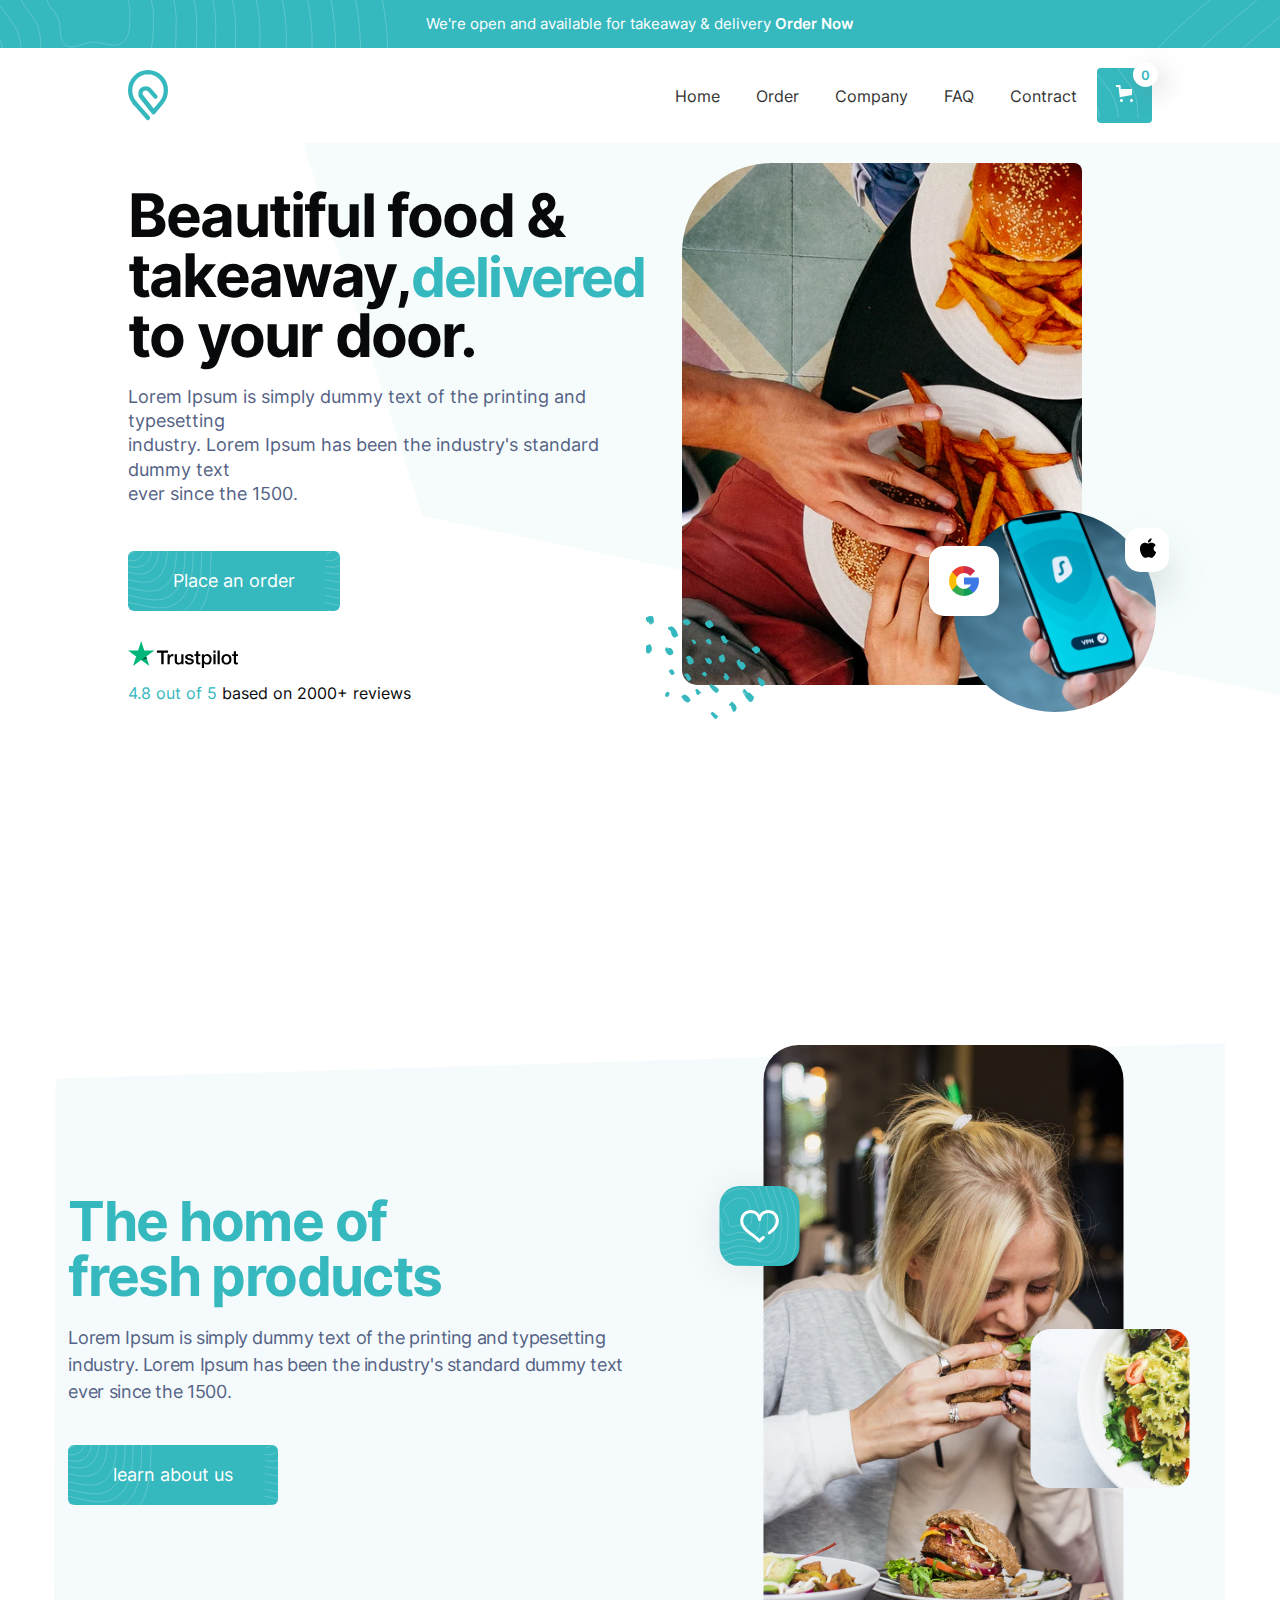
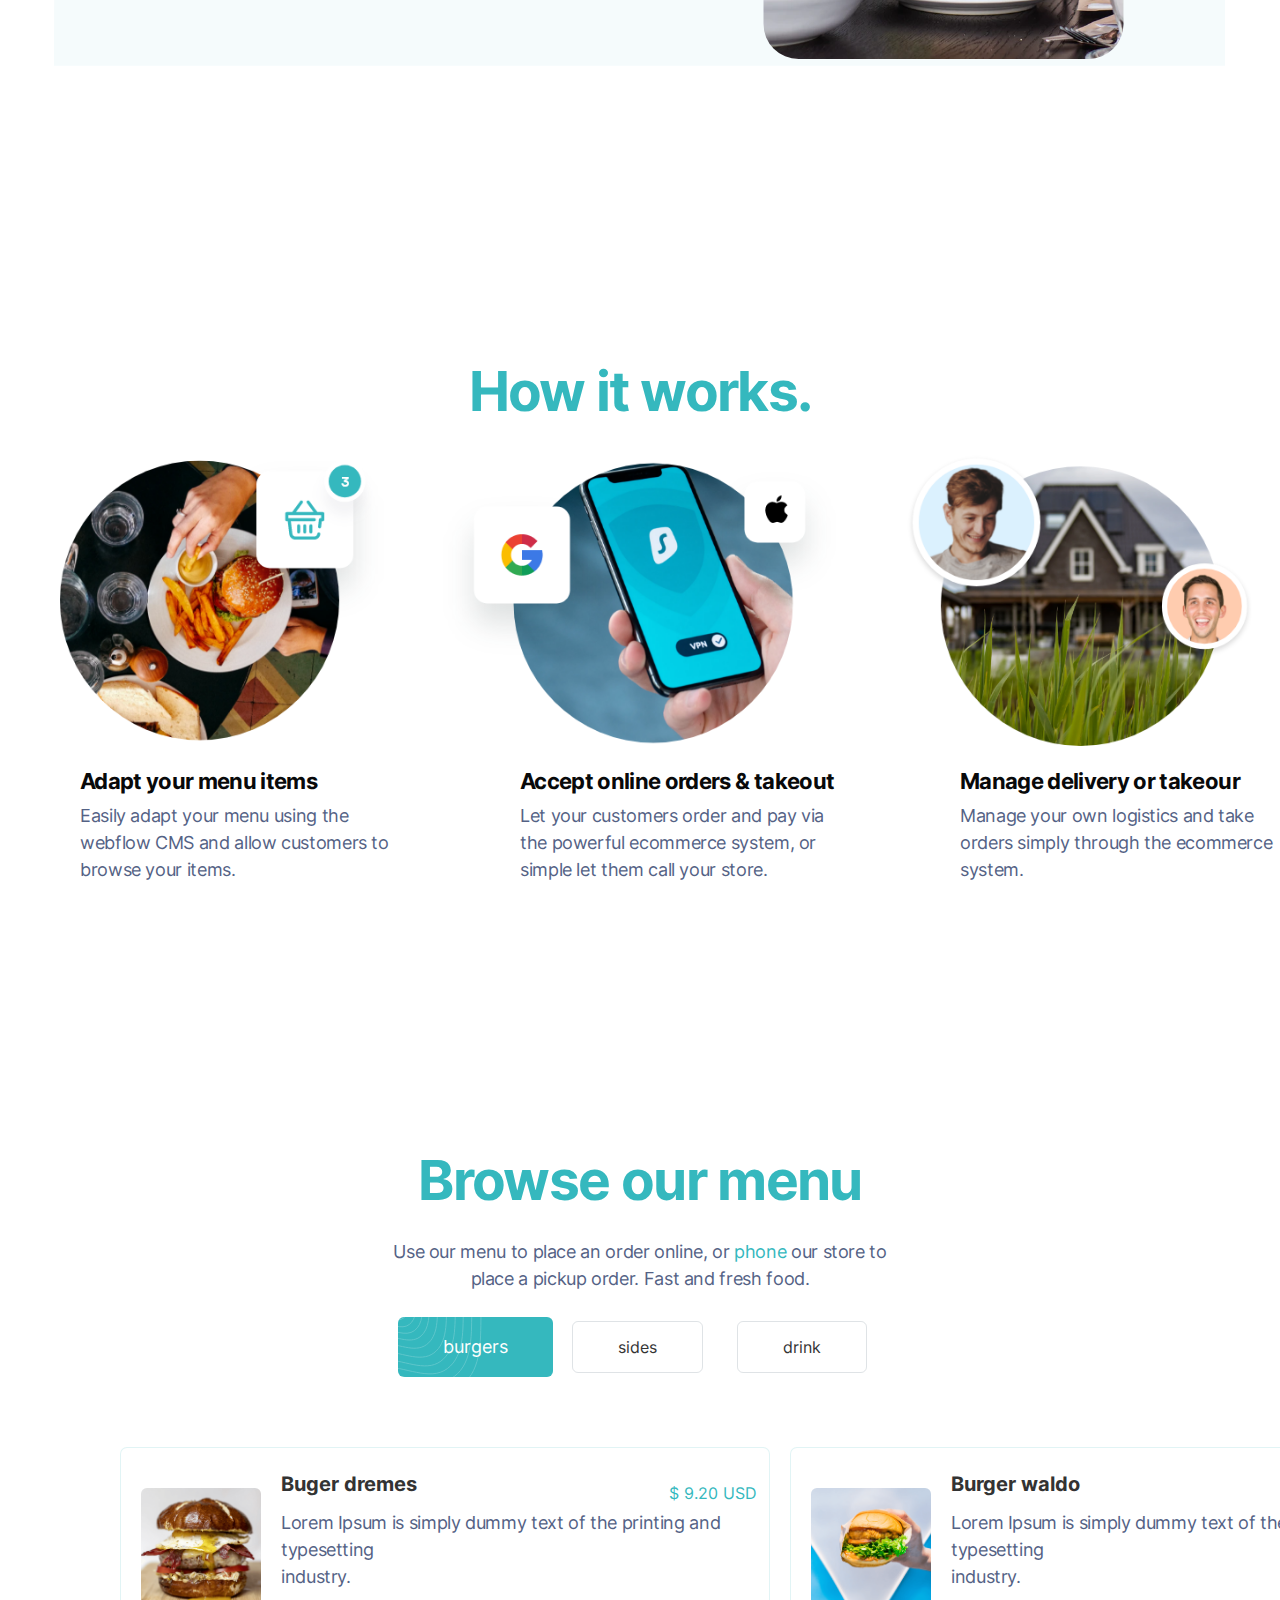
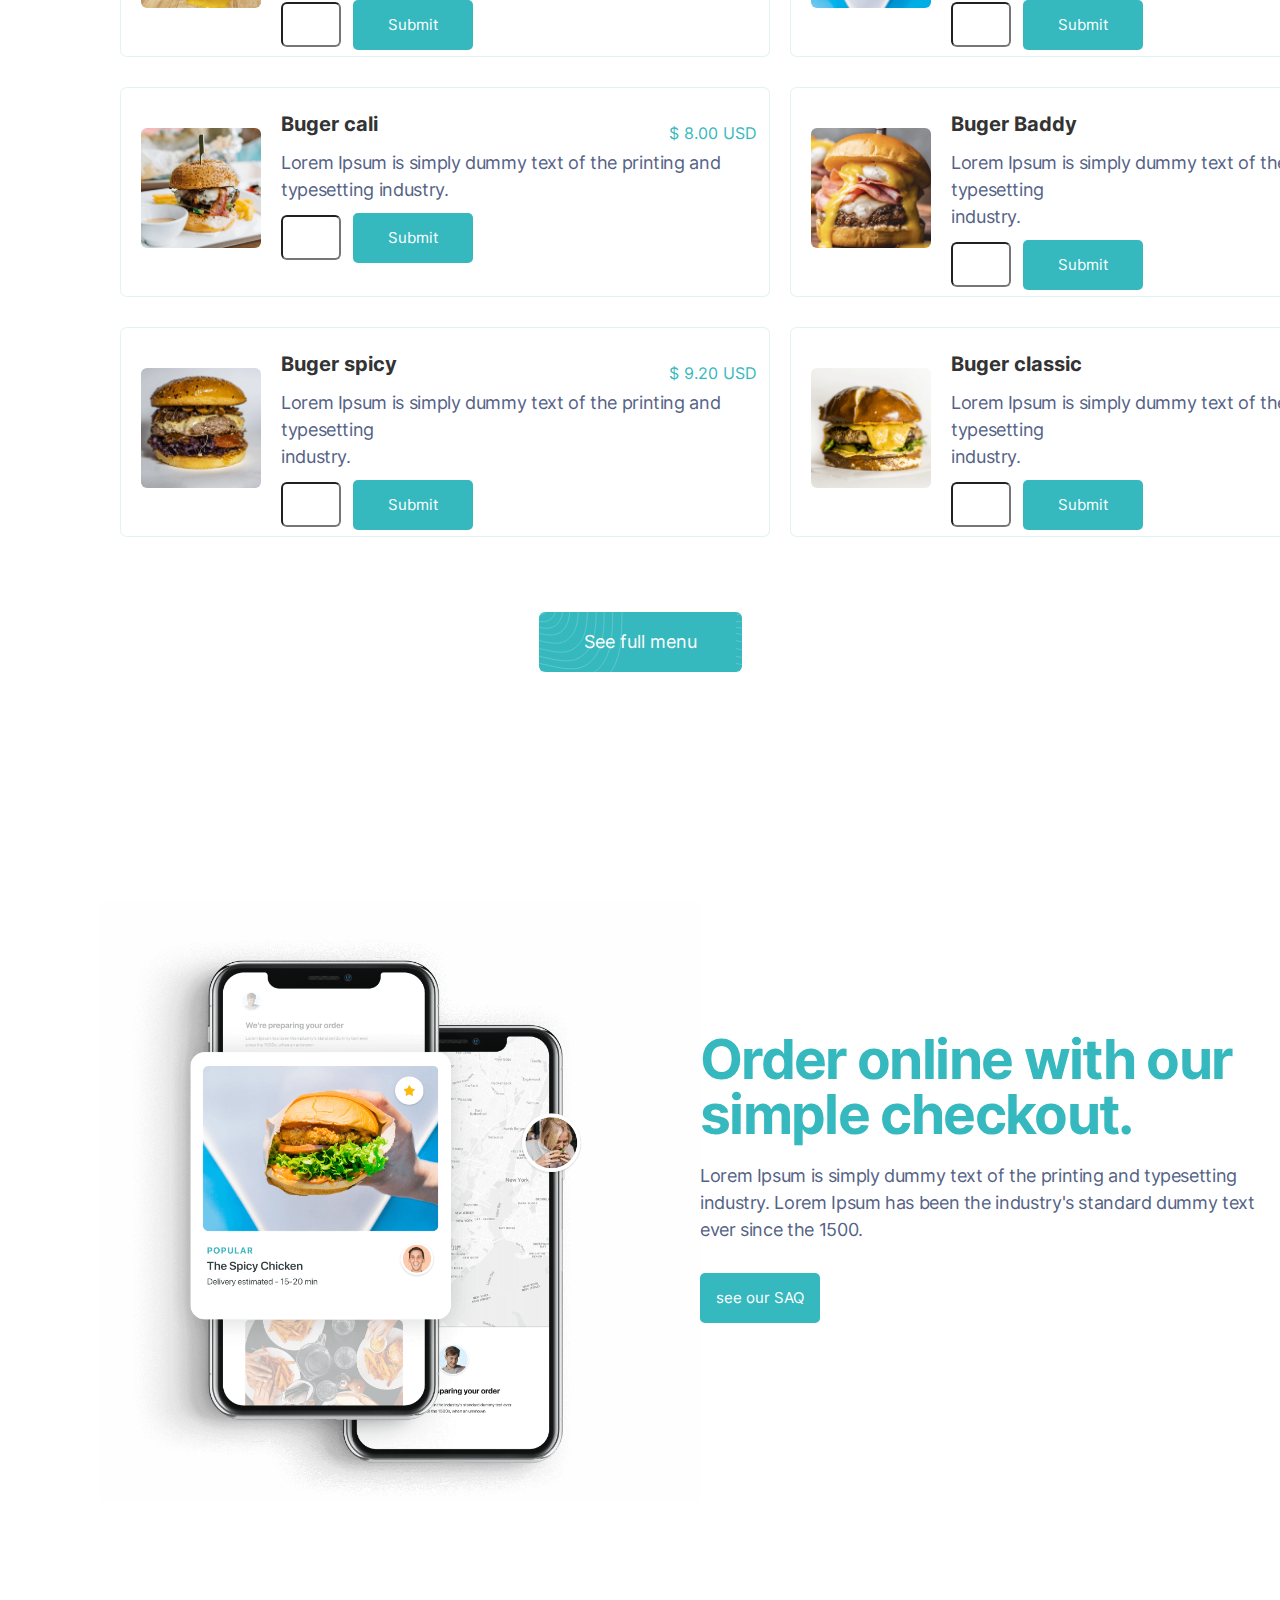
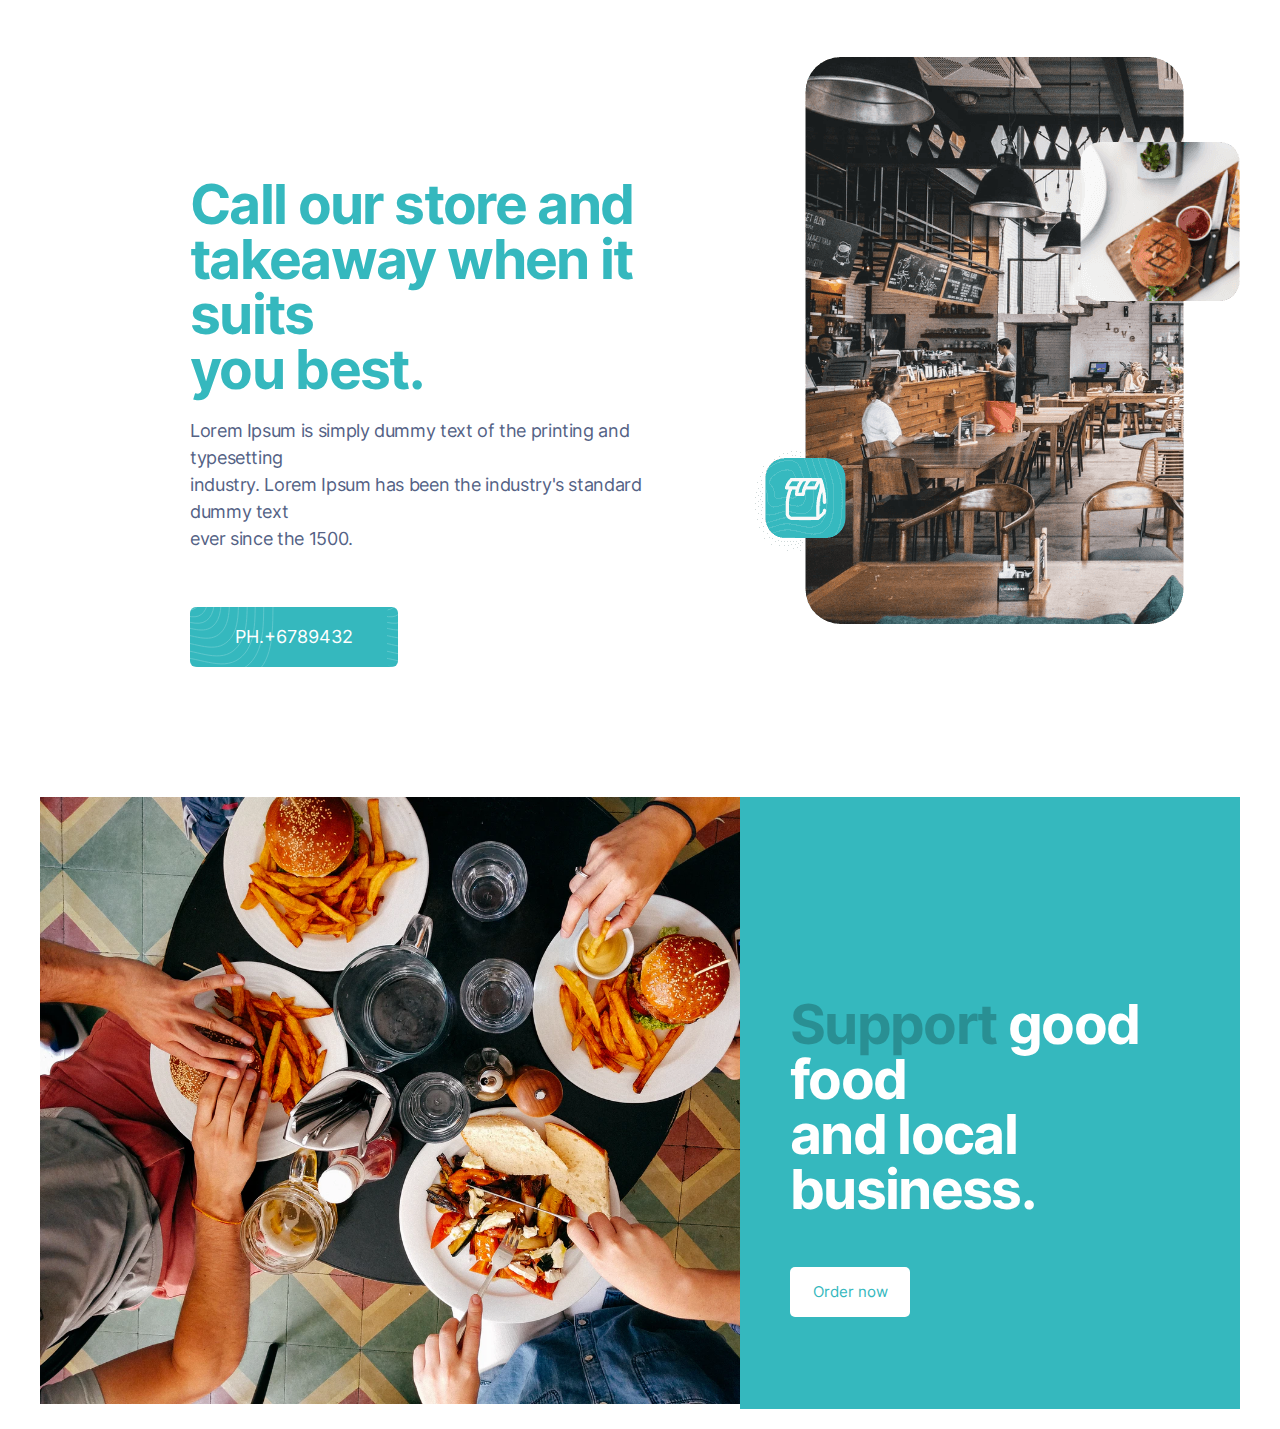
==== commit e27aa965: "update store section" ====
--- a/index.html
+++ b/index.html
@@ -64,7 +64,7 @@
                 <button class="product-container-btn">learn about us </button>
             </div>
             <div class="product-container-right-side">
-                <img src="https://assets.website-files.com/5e865e09d8efa3310676b585/5e865e09d8efa3ccac76b5c6_Group%2033.png" alt="picture" class="product-img">
+                <img src="./images/product img right.png" alt="picture" class="product-img">
             </div>
         </section>
         <!-- works content -->
@@ -72,19 +72,19 @@
             <h2 class="work-container-title">How it works.</h2>
             <div class="work-container-menu">
                 <div class="menu-card">
-                    <img src="https://assets.website-files.com/5e865e09d8efa3310676b585/5e865e09d8efa3dc2276b60f_Step%2001.png" alt="restaurant-picture" class="work-img">
+                    <img src="./images/work images1.png" alt="restaurant-picture" class="work-img">
                     <h2 class="menu-card-title">Adapt your menu items</h2>
                     <p class="menu-card-description">Easily adapt your menu using the<br> webflow CMS and allow customers to<br> browse your items.</p>
                 </div>
                 <div class="menu-card">
-                    <img src="https://assets.website-files.com/5e865e09d8efa3310676b585/5e865e09d8efa3e5bf76b60e_Step%2002.png" alt="restaurant-picture" class="work-img">
+                    <img src="./images/work images2.png" alt="restaurant-picture" class="work-img">
                     <h2 class="menu-card-title">Accept online orders & takeout</h2>
                     <p class="menu-card-description">
                         Let your customers order and pay via<br> the powerful ecommerce system, or<br> simple let them call your store.
                     </p>
                 </div>
                 <div class="menu-card">
-                    <img src="https://assets.website-files.com/5e865e09d8efa3310676b585/5e865e09d8efa3001a76b610_Step%2003.png" alt="restaurant-picture" class="work-img">
+                    <img src="./images/work images3.png" alt="restaurant-picture" class="work-img">
                     <h2 class="menu-card-title">Manage delivery or takeour</h2>
                     <p class="menu-card-description">
                         Manage your own logistics and take<br> orders simply through the ecommerce<br> system.
@@ -108,7 +108,7 @@
                     <div class="food-content-left">
                         <div class="food-content-cart">
                             <div class="food-image">
-                                <img src="https://assets.website-files.com/5e865e09d8efa3d64d76b59d/5e865e09d8efa3676276b5cd_Burger%2003.png" alt="pic" class="food-burger">
+                                <img src="./images/burger images1.png" alt="pic" class="food-burger">
                             </div>
                             <div class="food-title">
                                 <h4 class="content-title">Buger dremes</h4>
@@ -122,7 +122,7 @@
                         </div>
                         <div class="food-content-cart">
                             <div class="food-image">
-                                <img src="https://assets.website-files.com/5e865e09d8efa3d64d76b59d/5e865e09d8efa36d8576b5b4_Burger%2004.png" alt="pic" class="food-burger">
+                                <img src="./images/burger images2.png" alt="pic" class="food-burger">
                             </div>
                             <div class="food-title">
                                 <h4 class="content-title">Buger cali</h4>                     
@@ -136,7 +136,7 @@
                         </div>
                         <div class="food-content-cart">
                             <div class="food-image">
-                                <img src="https://assets.website-files.com/5e865e09d8efa3d64d76b59d/5e865e09d8efa33f0276b5b2_Burger%2002.png" alt="pic" class="food-burger">
+                                <img src="./images/burger images3.png" alt="pic" class="food-burger">
                             </div>
                             <div class="food-title">
                                 <h4 class="content-title">Buger spicy</h4>
@@ -152,7 +152,7 @@
                     <div class="food-content-right">                 
                         <div class="food-content-cart">
                             <div class="food-image">
-                                <img src="https://assets.website-files.com/5e865e09d8efa3d64d76b59d/5e865e09d8efa3b2e676b5b5_Burger%2008.png" alt="pic" class="food-burger"> 
+                                <img src="./images/burger image4.png" alt="pic" class="food-burger"> 
                             </div>
                             <div class="food-title">
                                 <h4 class="content-title">Burger waldo</h4>
@@ -166,7 +166,7 @@
                         </div>
                         <div class="food-content-cart">
                             <div class="food-image">
-                                <img src="https://assets.website-files.com/5e865e09d8efa3d64d76b59d/5e865e09d8efa3650476b5b3_Burger%2006.png" alt="pic" class="food-burger">
+                                <img src="./images/burger image 5.png" alt="pic" class="food-burger">
                             </div>
                             <div class="food-title">
                                 <h4 class="content-title">Buger Baddy</h4>
@@ -180,7 +180,7 @@
                         </div>
                         <div class="food-content-cart">
                             <div class="food-image">
-                                <img src="https://assets.website-files.com/5e865e09d8efa3d64d76b59d/5e865e09d8efa343f176b5b1_Burger%2001.png" alt="pic" class="food-burger">
+                                <img src="./images/burger image 6.png" alt="pic" class="food-burger">
                             </div>
                             <div class="food-title">
                                 <h4 class="content-title">Buger classic</h4>
@@ -222,13 +222,13 @@
                 <button class="store-btn">PH.+6789432</button>
             </div>
             <div class="store-content-right">
-                <img src="https://assets.website-files.com/5e865e09d8efa3310676b585/5eb0bcb8036072a55de52baf_Food%20Takeaway.png" alt="restaurant">
+                <img src="./images/store images right.png" alt="restaurant">
             </div>
         </section>
         <!--footer part -->   
         <footer class="footer-contain">
             <div class="footer-content-left">
-                <img src="https://assets.website-files.com/5e865e09d8efa3310676b585/5e865e09d8efa3710276b5d2_Group%20Photo.png" alt="phone">
+                <img src="./images/footer images.png" alt="phone">
             </div>
             <div class="footer-content-right">
                 <h2 class="footer-content-title"><span>Support</span> good food<br>and local business.</h2>
--- a/style.css
+++ b/style.css
@@ -557,6 +557,9 @@
         margin-top: 20px;
         margin-bottom: 14px;
         margin-left: 20px;
+        padding: 15px 25px;
+        font-size: 13px;
+        min-height: 50px;
     }
 
     .hero-content-title {
@@ -596,10 +599,13 @@
         font-size: 17px;
         margin-top: 10px;
     }
-
     .product-container-btn {
         margin-top: 30px;
-    }
+        padding: 15px 25px;
+        font-size: 13px;
+        min-height: 50px;
+    }
+
     /* works section */
     .work-container-title {
         font-size: 40px;
@@ -714,7 +720,7 @@
         margin-left: -35px;
     }
     .store-content-left {
-        margin-left: 65px;
+        margin-left: 20px;
         margin-top: 10px;
     }
     .store-content-title {
@@ -725,15 +731,15 @@
         font-size: 12px;
     }
     .store-btn {
-        padding: 20px 34px;
-        font-size: 14px;
+        padding: 15px 25px;
+        font-size: 13px;
         margin-top: 20px;
+        min-height: 50px;
     }
     /* footer section */
     .footer-contain {
         display: flex;
         flex-direction: column-reverse;
-        width: 100%;
     }
     .footer-content-left img {
 
